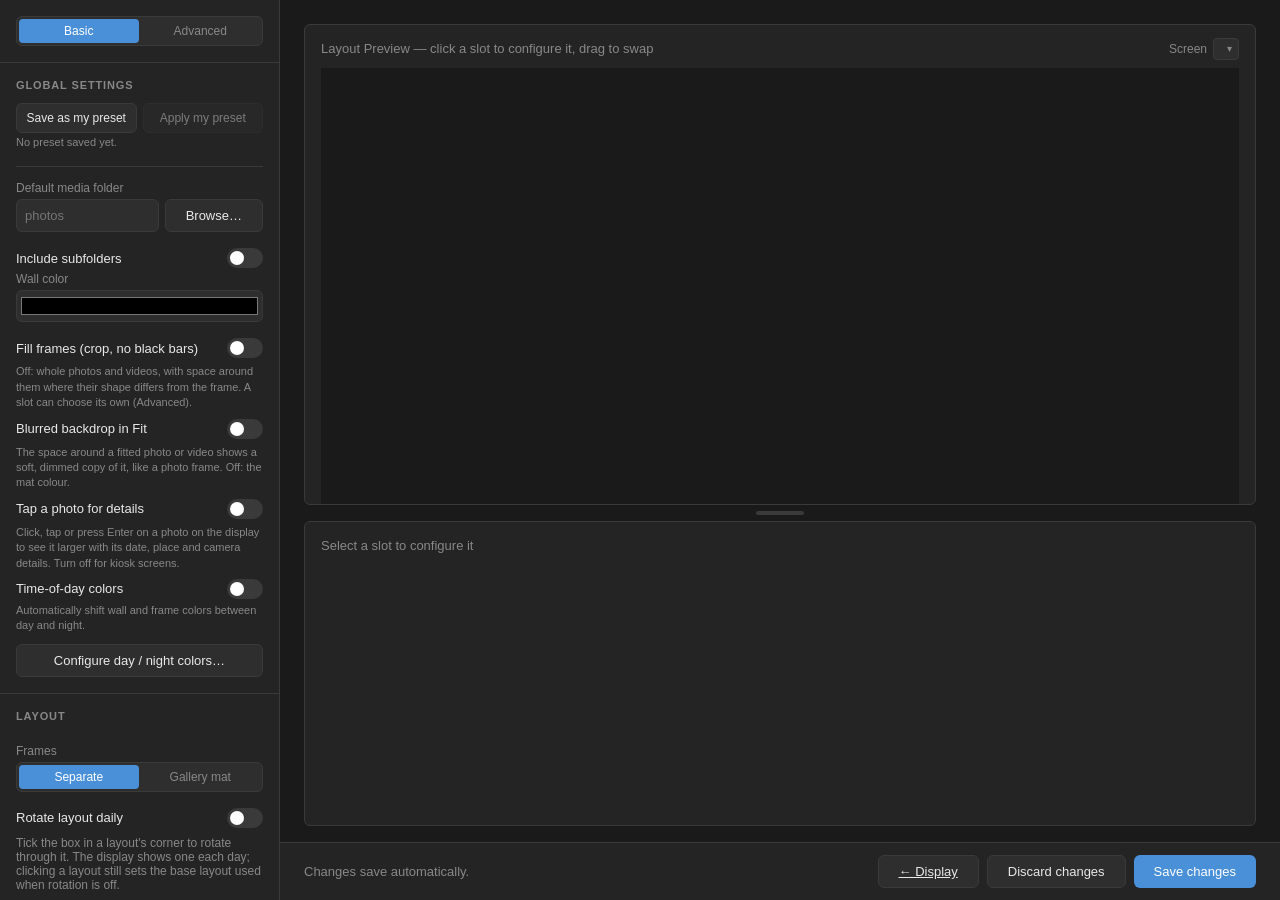
==== frontend/editor/index.html @ 8c70786c "Merge pull request #47 from eggSandee/ccc/intent/58459c65 Editor: Screen picker to preview other scr" ====
<!DOCTYPE html>
<html lang="en">
<head>
  <meta charset="UTF-8" />
  <meta name="viewport" content="width=device-width, initial-scale=1.0" />
  <title>PicMe Editor</title>
  <link rel="icon" href="/favicon.ico" sizes="any" />
  <link rel="apple-touch-icon" href="/assets/favicon.png" />
  <style>
    *, *::before, *::after { box-sizing: border-box; margin: 0; padding: 0; }

    :root {
      --bg: #1a1a1a;
      --surface: #242424;
      --surface2: #2e2e2e;
      --border: #3a3a3a;
      --text: #e8e8e8;
      --text-muted: #888;
      --accent: #4a90d9;
      --accent-hover: #5aa0e9;
      --danger: #c0392b;
      --success: #27ae60;
      --slot-selected: #4a90d9;
      --radius: 6px;
    }

    html, body {
      height: 100%;
      background: var(--bg);
      color: var(--text);
      font-family: -apple-system, BlinkMacSystemFont, "Segoe UI", sans-serif;
      font-size: 14px;
    }

    /* ── Layout ── */
    #app {
      display: grid;
      grid-template-columns: 280px 1fr;
      grid-template-rows: 1fr auto;
      height: 100vh;
      gap: 0;
    }

    #sidebar {
      grid-row: 1 / 3;
      background: var(--surface);
      border-right: 1px solid var(--border);
      overflow-y: auto;
      display: flex;
      flex-direction: column;
      gap: 0;
    }

    /* Preview, a draggable divider, then the slot settings (which scroll). --preview-h is set by
       the divider (editor-split): the preview keeps the previewed screen's shape (16:9 for a TV),
       scaled to fit. */
    #main {
      padding: 24px 24px 16px;
      overflow: hidden;
      display: grid;
      grid-template-rows: var(--preview-h, 60%) 16px minmax(0, 1fr);
      min-height: 0;
    }

    #footer {
      background: var(--surface);
      border-top: 1px solid var(--border);
      padding: 12px 24px;
      display: flex;
      align-items: center;
      justify-content: space-between;
      gap: 12px;
    }

    /* ── Sidebar sections ── */
    .sidebar-section {
      border-bottom: 1px solid var(--border);
      padding: 16px;
    }

    .sidebar-section h3 {
      font-size: 11px;
      font-weight: 600;
      text-transform: uppercase;
      letter-spacing: 0.08em;
      color: var(--text-muted);
      margin-bottom: 12px;
    }

    /* Click a section's title to fold it (editor-sections); remembered per browser */
    .section-toggle {
      display: inline-flex;
      align-items: center;
      gap: 6px;
      background: none;
      border: none;
      padding: 0;
      font: inherit;
      color: inherit;
      letter-spacing: inherit;
      text-transform: inherit;
      cursor: pointer;
    }
    .section-toggle:hover, .section-toggle:focus-visible { color: var(--text); }
    .section-toggle::before {
      content: '';
      width: 5px;
      height: 5px;
      border-right: 1.5px solid currentColor;
      border-bottom: 1.5px solid currentColor;
      transform: rotate(45deg) translate(-1px, -1px);
      transition: transform 0.15s;
    }
    .sidebar-section.collapsed .section-toggle::before { transform: rotate(-45deg); }
    .sidebar-section.collapsed h3, .sidebar-section.collapsed .sidebar-header-row { margin-bottom: 0; }
    .section-body[hidden] { display: none !important; }

    /* ── Layout picker ── */
    #layout-picker {
      display: grid;
      grid-template-columns: 1fr 1fr;
      gap: 8px;
    }

    .layout-thumb {
      background: var(--surface2);
      border: 2px solid var(--border);
      border-radius: var(--radius);
      padding: 8px;
      cursor: pointer;
      text-align: center;
      transition: border-color 0.15s;
    }

    .layout-thumb:hover { border-color: var(--accent); }
    .layout-thumb.active { border-color: var(--accent); background: #1e3a5a; }

    .layout-thumb .thumb-grid {
      display: grid;
      gap: 2px;
      width: 100%;
      aspect-ratio: 16/9;
      margin-bottom: 4px;
    }

    .thumb-cell {
      background: var(--border);
      border-radius: 2px;
    }

    .layout-thumb span {
      font-size: 11px;
      color: var(--text-muted);
    }

    .layout-thumb.active span { color: var(--accent); }

    /* Daily rotation: a small eligibility checkbox in each thumbnail's bottom-right corner (the
       Gallery and Today badges hold the top corners), and the "Today" badge */
    .layout-thumb { position: relative; }
    .layout-thumb .thumb-frame { position: relative; margin-bottom: 4px; }
    .layout-thumb .thumb-frame .thumb-grid { margin-bottom: 0; }
    .layout-thumb .rotation-pick-corner {
      position: absolute;
      right: 1px;
      bottom: 1px;
      z-index: 1;
      /* 24x24 click target around the small visible box */
      display: flex;
      align-items: center;
      justify-content: center;
      width: 24px;
      height: 24px;
      line-height: 0;
      cursor: pointer;
      opacity: 0.55;
      transition: opacity 0.15s;
    }
    .layout-thumb .rotation-pick-corner::before {
      content: '';
      position: absolute;
      inset: 3px;
      border-radius: 3px;
      background: rgba(0, 0, 0, 0.45);
    }
    .layout-thumb .rotation-pick-corner.checked,
    .layout-thumb .rotation-pick-corner:hover,
    .layout-thumb .rotation-pick-corner:focus-within { opacity: 1; }
    .layout-thumb .rotation-pick {
      width: 14px;
      height: 14px;
      margin: 0;
      position: relative;
      cursor: pointer;
      accent-color: var(--accent);
    }
    .layout-thumb .layout-mode-row { margin-top: 2px; }
    .layout-thumb .thumb-grid.thumb-gallery { display: block; position: relative; overflow: hidden; }
    .layout-thumb .gallery-badge {
      position: absolute;
      top: 4px;
      left: 4px;
      font-size: 9px;
      font-weight: 600;
      color: #fff;
      background: #8a6d3b;
      border-radius: 3px;
      padding: 1px 4px;
    }
    .layout-thumb.active .gallery-badge { color: #fff; }
    .layout-thumb .layout-mode-chip {
      margin: 0;
      padding: 0 5px;
      font-size: 10px;
      line-height: 16px;
      color: var(--text-muted);
      background: none;
      border: 1px solid var(--border);
      border-radius: 8px;
      cursor: pointer;
    }
    .layout-thumb .layout-mode-chip[aria-pressed="true"] { color: #fff; background: #8a6d3b; border-color: #8a6d3b; }
    .layout-thumb .today-badge {
      position: absolute;
      top: 4px;
      right: 4px;
      font-size: 9px;
      font-weight: 600;
      color: #fff;
      background: var(--success);
      border-radius: 3px;
      padding: 1px 4px;
    }
    #rotation-options[hidden] { display: none; }
    /* Section title with small text links on the right (Layout: Select all / Deselect all) */
    .sidebar-header-row { display: flex; align-items: baseline; justify-content: space-between; gap: 8px; margin-bottom: 12px; }
    .sidebar-header-row h3 { margin-bottom: 0; }
    #rotation-bulk { display: flex; align-items: baseline; gap: 4px; font-size: 11px; line-height: inherit; color: var(--text-muted); }
    #rotation-bulk[hidden] { display: none; }
    .link-btn {
      background: none;
      border: none;
      padding: 0;
      font: inherit;
      color: var(--text-muted);
      cursor: pointer;
    }
    .link-btn:hover:not(:disabled), .link-btn:focus-visible { color: var(--accent); text-decoration: underline; }
    .link-btn:disabled { opacity: 0.45; cursor: default; }
    /* Why a control is disabled: it changes nothing on the layouts the display can show */
    .scope-hint { font-size: 11px; color: var(--text-muted); margin: -6px 0 10px; line-height: 1.4; }
    .scope-hint[hidden] { display: none; }
    .field-hint { font-size: 11px; color: var(--text-muted); margin: 2px 0 4px; line-height: 1.4; }
    #rotation-status { font-size: 12px; color: var(--text); line-height: 1.4; margin-top: 8px; }
    #rotation-slot-hint { font-size: 12px; color: var(--text-muted); margin-top: 10px; line-height: 1.5; }
    #rotation-slot-hint .btn { padding: 2px 8px; font-size: 11px; margin: 0 4px 0 0; }

    /* ── Form controls ── */
    .field { margin-bottom: 12px; }
    .field:last-child { margin-bottom: 0; }

    .field label {
      display: flex;
      align-items: center;
      gap: 3px;
      font-size: 12px;
      color: var(--text-muted);
      margin-bottom: 4px;
    }

    .field input[type="text"],
    .field input[type="number"],
    .field input[type="time"],
    .field select {
      width: 100%;
      background: var(--surface2);
      border: 1px solid var(--border);
      border-radius: var(--radius);
      color: var(--text);
      padding: 6px 8px;
      font-size: 13px;
      outline: none;
      transition: border-color 0.15s;
    }

    .field input:focus,
    .field select:focus { border-color: var(--accent); }

    .field input[type="color"] {
      width: 100%;
      height: 32px;
      border: 1px solid var(--border);
      border-radius: var(--radius);
      background: var(--surface2);
      cursor: pointer;
      padding: 2px;
    }

    .toggle-row {
      display: flex;
      align-items: center;
      justify-content: space-between;
      padding: 4px 0;
    }

    .toggle-row > label:first-child {
      display: flex;
      align-items: center;
      gap: 3px;
      font-size: 13px;
      color: var(--text);
    }

    /* Toggle switch */
    .toggle {
      position: relative;
      width: 36px;
      height: 20px;
      flex-shrink: 0;
    }

    .toggle input { opacity: 0; width: 0; height: 0; }

    .toggle-track {
      position: absolute;
      inset: 0;
      background: var(--border);
      border-radius: 20px;
      cursor: pointer;
      transition: background 0.2s;
    }

    .toggle-track::after {
      content: '';
      position: absolute;
      width: 14px; height: 14px;
      left: 3px; top: 3px;
      background: white;
      border-radius: 50%;
      transition: transform 0.2s;
    }

    .toggle input:checked + .toggle-track { background: var(--accent); }
    .toggle input:checked + .toggle-track::after { transform: translateX(16px); }

    /* Smaller toggle for adopt controls */
    .toggle-sm { width: 28px; height: 16px; }
    .toggle-sm .toggle-track::after { width: 10px; height: 10px; left: 3px; top: 3px; }
    .toggle-sm input:checked + .toggle-track::after { transform: translateX(12px); }

    /* ── Collage preview ── */
    #preview-area {
      background: var(--surface);
      border: 1px solid var(--border);
      border-radius: var(--radius);
      padding: 16px;
      min-height: 0;
      display: flex;
      flex-direction: column;
      overflow: hidden;
    }
    /* The box the preview fits in: as wide as the area, as tall as the divider allows */
    #preview-fit { flex: 1; min-height: 0; display: flex; justify-content: center; align-items: flex-start; }

    /* ── Divider between the preview and the slot settings: drag, arrow keys, double-click resets ── */
    #pane-divider {
      display: flex;
      align-items: center;
      justify-content: center;
      cursor: row-resize;
      touch-action: none;
      outline: none;
    }
    #pane-divider::before {
      content: '';
      width: 48px;
      height: 4px;
      border-radius: 2px;
      background: var(--border);
      transition: background 0.15s, width 0.15s;
    }
    #pane-divider:hover::before, #pane-divider.dragging::before, #pane-divider:focus-visible::before { background: var(--accent); width: 72px; }
    body.pane-resizing, body.pane-resizing * { cursor: row-resize !important; user-select: none; }

    #preview-area h2 {
      font-size: 13px;
      color: var(--text-muted);
      margin-bottom: 12px;
      font-weight: 500;
    }
    /* The title, and the Screen picker at its right. The picker's negative margins keep the row
       the title's height, so the preview gets the room it had without it. */
    #preview-head { display: flex; align-items: center; justify-content: space-between; flex-wrap: wrap; gap: 0 12px; margin-bottom: 12px; }
    #preview-head h2 { margin-bottom: 0; }
    #screen-picker { display: flex; align-items: center; gap: 6px; font-size: 12px; color: var(--text-muted); margin: -4px 0; }
    /* Drawn by CSS, not as a native control, with a text arrow: Chrome's native select (or an
       image or a drawn triangle on it) changes how the preview below is anti-aliased, and the TV
       preview must stay as it was, pixel for pixel */
    #screen-picker { position: relative; }
    #screen-picker select { appearance: none; -webkit-appearance: none; font-size: 12px; padding: 1px 18px 1px 6px; height: 22px;
      background: var(--surface2); color: var(--text); border: 1px solid var(--border); border-radius: 4px; cursor: pointer; }
    #screen-picker::after { content: '\25BE'; position: absolute; right: 7px; top: 50%; transform: translateY(-50%);
      font-size: 10px; line-height: 1; color: var(--text-muted); pointer-events: none; }
    #screen-hint { font-size: 12px; color: var(--text-muted); margin: 0 0 8px; text-align: right; }
    #screen-hint[hidden] { display: none; }

    #collage-preview {
      width: 100%;
      margin: 0 auto;  /* a narrow (portrait) screen shape is centred */
      flex-shrink: 0;
      aspect-ratio: 16/9;
      min-height: 0;
      display: grid;
      gap: 4px;
      background: #1a1a1a;
    }

    .preview-slot {
      background: var(--surface2);
      border: 2px solid transparent;
      border-radius: 3px;
      cursor: pointer;
      display: flex;
      align-items: center;
      justify-content: center;
      font-size: 18px;
      font-weight: 600;
      color: var(--text-muted);
      transition: border-color 0.15s, background 0.15s;
      position: relative;
    }

    .preview-slot:hover { border-color: var(--accent); background: #2a3a4a; }
    /* Under the slot number: the opening's aspect ratio and Fit / Fill ("3:2 · Fill") */
    /* Plain text in the slot number's colour, font and weight, just smaller */
    .slot-tags { font-size: 0.6em; font-family: inherit; font-weight: inherit; color: inherit; line-height: 1.2; margin-top: 0.15em;
                 position: relative; z-index: 1; text-align: center; white-space: nowrap; max-width: calc(100% - 4px); overflow: hidden; }
    .preview-slot .slot-tags { font-size: clamp(9px, 0.95vw, 12px); }
    .slot-tags[hidden] { display: none; }
    .gallery-stage .slot-tags { font-size: 32px; margin: 0; font-weight: 600; color: var(--text-muted); max-width: none; }
    .preview-slot.selected { border-color: var(--slot-selected); background: #1e3a5a; color: var(--accent); }

    /* Drag a slot onto another to swap them (slot-drag.js); a long press starts it on touch */
    #collage-preview, .dormant-slot-btn { -webkit-user-select: none; user-select: none; -webkit-touch-callout: none; }
    .preview-slot.drag-source, .dormant-slot-btn.drag-source { opacity: 0.4; }
    .drop-target { outline: 2px dashed var(--accent); outline-offset: -2px; }
    .drag-ghost { z-index: 2000; opacity: 0.85; box-shadow: 0 8px 24px rgba(0,0,0,0.6); }
    body.drag-active, body.drag-active * { cursor: grabbing !important; }

    /* Gallery mat: the display's renderer (/display/gallery.js) on a 1920x1080 stage, scaled to fit
       (the preview's stage is the previewed screen's size) */
    #collage-preview.gallery-preview { display: block; position: relative; overflow: hidden; padding: 0; }
    .gallery-stage { position: absolute; left: 0; top: 0; width: 1920px; height: 1080px; transform-origin: 0 0; }
    .gallery-stage .opening { cursor: pointer; }
    .gallery-stage .opening.drag-source { opacity: 0.4; }
    .gallery-stage .drop-target { outline-width: 6px; outline-offset: -6px; }
    .gallery-stage .slot-overlay { position: absolute; display: flex; flex-direction: column; align-items: flex-start; overflow: hidden; pointer-events: none; }
    .gallery-stage .slot-overlay.caption { flex-direction: row; align-items: center; }
    .gallery-stage .opening-mark { position: absolute; pointer-events: none; z-index: 11; }
    .opening-ghost { background: var(--surface2); border-radius: 4px; display: flex; align-items: center; justify-content: center; font-size: 18px; font-weight: 600; color: var(--text-muted); }

    /* ── Slot config panel ── */
    #slot-panel {
      background: var(--surface);
      border: 1px solid var(--border);
      border-radius: var(--radius);
      padding: 16px;
      min-height: 0;
      overflow-y: auto;
    }

    #slot-panel h2 {
      font-size: 13px;
      color: var(--text-muted);
      margin-bottom: 16px;
      font-weight: 500;
    }

    #slot-panel .panel-grid {
      display: grid;
      grid-template-columns: 1fr 1fr;
      gap: 0 20px;
    }

    .panel-section {
      margin-bottom: 16px;
    }

    .panel-section h4 {
      font-size: 11px;
      font-weight: 600;
      text-transform: uppercase;
      letter-spacing: 0.08em;
      color: var(--text-muted);
      margin-bottom: 10px;
      padding-bottom: 6px;
      border-bottom: 1px solid var(--border);
    }

    /* Section with "Use global" adopt toggle in header */
    .section-header-row {
      display: flex;
      align-items: center;
      justify-content: space-between;
      margin-bottom: 10px;
      padding-bottom: 6px;
      border-bottom: 1px solid var(--border);
    }

    .section-header-row h4 {
      margin-bottom: 0;
      padding-bottom: 0;
      border-bottom: none;
    }

    .adopt-row {
      display: flex;
      align-items: center;
      gap: 5px;
    }

    .adopt-row > span {
      font-size: 10px;
      color: var(--text-muted);
    }

    /* Small colored dot next to a field label indicating it overrides the global */
    .override-dot {
      display: inline-block;
      width: 6px;
      height: 6px;
      background: var(--accent);
      border-radius: 50%;
      flex-shrink: 0;
    }

    .meta-grid {
      display: grid;
      grid-template-columns: 1fr 1fr;
      gap: 2px 8px;
    }

    /* ── Basic / Advanced editor mode (tiers come from EDITOR_SETTINGS) ── */
    #app.mode-basic [data-tier="advanced"] { display: none !important; }

    .mode-switch {
      display: flex;
      gap: 2px;
      padding: 2px;
      background: var(--surface2);
      border: 1px solid var(--border);
      border-radius: var(--radius);
    }
    .mode-switch button {
      flex: 1;
      padding: 5px 0;
      border: none;
      border-radius: 4px;
      background: none;
      color: var(--text-muted);
      font-size: 12px;
      font-weight: 500;
      cursor: pointer;
      transition: background 0.15s, color 0.15s;
    }
    .mode-switch button:hover { color: var(--text); }
    .mode-switch button[aria-pressed="true"] { background: var(--accent); color: white; }

    #advanced-hint { font-size: 11px; color: var(--text-muted); margin-top: 8px; line-height: 1.4; }
    #advanced-hint[hidden] { display: none; }
    #advanced-hint button {
      background: none;
      border: none;
      padding: 0;
      color: var(--accent);
      font-size: inherit;
      cursor: pointer;
    }
    #advanced-hint button:hover { text-decoration: underline; }

    /* "Show metadata" sections: grid rows animate 0fr → 1fr to the content's own height */
    .collapsible {
      display: grid;
      grid-template-rows: 0fr;
      opacity: 0;
      visibility: hidden;  /* after collapsing, so hidden controls leave the tab order */
      transition: grid-template-rows 220ms ease, opacity 220ms ease, visibility 0s linear 220ms;
    }
    .collapsible.open {
      grid-template-rows: 1fr;
      opacity: 1;
      visibility: visible;
      transition: grid-template-rows 220ms ease, opacity 220ms ease, visibility 0s linear 0s;
    }
    .collapsible > .collapsible-inner { overflow: hidden; min-height: 0; }
    .collapsible > .collapsible-inner::before { content: ''; display: block; height: 8px; }
    @media (prefers-reduced-motion: reduce) {
      .collapsible, .collapsible.open { transition: none; }
    }

    /* ── Footer ── */
    #status-msg {
      font-size: 13px;
      color: var(--text-muted);
    }

    #status-msg.success { color: var(--success); }
    #status-msg.error   { color: var(--danger); }

    .btn {
      padding: 8px 20px;
      border-radius: var(--radius);
      border: none;
      cursor: pointer;
      font-size: 13px;
      font-weight: 500;
      transition: background 0.15s;
    }

    .btn-primary { background: var(--accent); color: white; }
    .btn-primary:hover { background: var(--accent-hover); }
    .btn-secondary { background: var(--surface2); color: var(--text); border: 1px solid var(--border); }
    .btn-secondary:hover { border-color: var(--accent); color: var(--accent); }
    .btn-danger { background: rgba(192,57,43,0.15); color: #e74c3c; border: 1px solid rgba(192,57,43,0.3); }
    .btn-danger:hover { background: rgba(192,57,43,0.3); }
    .btn-danger-solid { background: #c0392b; color: white; }
    .btn-danger-solid:hover { background: #a93226; }

    /* Reset: the last sidebar section, a quiet danger zone (red title, full-width buttons) */
    .sidebar-section.danger-zone { border-top: 1px solid rgba(192,57,43,0.3); border-bottom: none; }
    .danger-zone h3, .danger-zone .section-toggle { color: #e74c3c; }
    .danger-zone .btn-danger { width: 100%; padding: 7px 12px; }
    .danger-zone .field-hint { margin-bottom: 12px; }

    /* ── Modal ── */
    .folder-item {
      padding: 8px 12px;
      cursor: pointer;
      border-bottom: 1px solid var(--border);
      font-size: 13px;
      display: flex;
      align-items: center;
      gap: 8px;
      user-select: none;
    }
    .folder-item:hover { background: var(--surface2); }
    .folder-item:last-child { border-bottom: none; }

    .folder-browser-path {
      font-size: 11px;
      color: var(--text-muted);
      word-break: break-all;
      padding-bottom: 8px;
      border-bottom: 1px solid var(--border);
    }

    .path-row {
      display: flex;
      gap: 6px;
    }
    .path-row input { flex: 1; }

    .modal-overlay {
      position: fixed;
      inset: 0;
      background: rgba(0,0,0,0.65);
      display: flex;
      align-items: center;
      justify-content: center;
      z-index: 1000;
    }

    .modal {
      background: var(--surface);
      border: 1px solid var(--border);
      border-radius: 10px;
      padding: 24px;
      max-width: 420px;
      width: 90%;
      display: flex;
      flex-direction: column;
      gap: 14px;
    }

    .modal h3 { font-size: 15px; font-weight: 600; }

    .modal p { font-size: 13px; color: var(--text-muted); line-height: 1.5; }

    .modal-note {
      background: var(--surface2);
      border: 1px solid var(--border);
      border-radius: var(--radius);
      padding: 10px 12px;
      font-size: 12px;
      color: var(--text-muted);
    }

    .modal-note strong { color: var(--text); display: block; margin-bottom: 6px; }
    .modal-note ul { margin-left: 16px; }
    .modal-note li { margin-bottom: 3px; }

    .modal-cb-row {
      display: flex;
      align-items: flex-start;
      gap: 8px;
      font-size: 13px;
      color: var(--text);
      cursor: pointer;
    }

    .modal-cb-row input[type="checkbox"] {
      margin-top: 2px;
      flex-shrink: 0;
      accent-color: var(--accent);
    }

    .profile-block { margin-bottom: 14px; padding-bottom: 12px; border-bottom: 1px solid var(--border); }
    .frame-gallery-block { margin-top: 14px; padding-top: 12px; border-top: 1px solid var(--border); }
    .profile-row { display: flex; gap: 6px; }
    .profile-row .btn { flex: 1; padding: 7px 6px; font-size: 12px; }
    .btn:disabled { opacity: 0.45; cursor: default; }
    #undo-row .link-btn, .tod-note .link-btn { color: var(--accent); }
    /* After a reset from the bottom of the sidebar, the Undo row is brought into view and flashed */
    #undo-row.flash { animation: undo-flash 1.8s ease-out; border-radius: 4px; }
    @keyframes undo-flash { 0%, 35% { background: rgba(74, 144, 226, 0.28); } 100% { background: transparent; } }
    @media (prefers-reduced-motion: reduce) { #undo-row.flash { animation: none; } }
    .tod-note { margin-top: 6px; }
    .modal-note .warn { color: #e0a030; }

    .modal-btn-row {
      display: flex;
      gap: 8px;
      justify-content: flex-end;
    }

    /* Label style picker (README → Metadata label styles): each option is a live mini preview,
       drawn by the display's renderer (/display/label-styles.js) */
    .label-style-picker { display: grid; grid-template-columns: 1fr 1fr; gap: 8px; }
    .field .label-style-option { position: relative; display: block; margin: 0; cursor: pointer; border: 2px solid var(--border);
      border-radius: var(--radius); overflow: hidden; background: var(--surface2); }
    .label-style-option:hover { border-color: var(--text-muted); }
    .label-style-option.selected { border-color: var(--accent); }
    .label-style-option input { position: absolute; opacity: 0; pointer-events: none; }
    .label-style-option:focus-within { outline: 2px solid var(--accent); outline-offset: 1px; }
    .label-style-swatch { position: relative; height: 78px; overflow: hidden; }
    .label-style-swatch .swatch-photo { position: absolute; overflow: hidden;
      background: linear-gradient(180deg, #4b6a9a 0%, #e59a6a 58%, #5a3d4a 60%, #2c2230 100%); }
    .label-style-swatch .swatch-pill { position: absolute; left: 6px; bottom: 6px; padding: 1px 6px; border-radius: 999px;
      background: rgba(20, 20, 20, 0.62); box-shadow: inset 0 0 0 1px rgba(255, 255, 255, 0.18); color: #fff;
      font-size: 10px; line-height: 1.25; white-space: nowrap; }
    .label-style-name { display: block; padding: 4px 6px; font-size: 12px; color: var(--text); }
    .label-style-note { font-size: 12px; color: var(--text-muted); margin: 6px 0 0; }
    .label-style-note:empty { display: none; }

    /* A control that changes nothing right now (setInactive): greyed, disabled, not-allowed cursor,
       no hover, with its reason. The reason line and a time-of-day note stay readable and usable. */
    .field-inactive > :not(.tod-note):not(.inactive-reason) { opacity: 0.45; }
    :is(input, select).field-inactive { opacity: 0.45; }
    .field-inactive .field-inactive > :not(.tod-note):not(.inactive-reason),
    .field-inactive :is(input, select).field-inactive { opacity: 1; }  /* not twice */
    .field-inactive, .field-inactive :not(.tod-note):not(.tod-note *):not(.inactive-reason) { cursor: not-allowed !important; }
    .field-inactive .toggle-track { pointer-events: none; }
    .field-inactive.toggle-row > label:first-child, .field-inactive .toggle-row > label:first-child { color: var(--text-muted); }
    .field-inactive .label-style-option:hover { border-color: var(--border); }
    .field-inactive .label-style-option.selected:hover { border-color: var(--accent); }
    .layout-thumb .rotation-pick-corner.field-inactive,
    .layout-thumb .rotation-pick-corner.field-inactive:hover { opacity: 0.3; }
    .layout-thumb .rotation-pick-corner.field-inactive > * { opacity: 1; }
    .inactive-reason { font-size: 11px; color: var(--text-muted); margin: -6px 0 10px; line-height: 1.4; }
    .inactive-reason.at-start { margin: 0 0 10px; }
    .inactive-reason[hidden] { display: none; }
    /* Any other disabled control in a form still reads as disabled */
    :is(.field, .toggle-row) :is(input, select):disabled:not(.field-inactive *) { opacity: 0.45; cursor: not-allowed; }
    .toggle input:disabled:not(.field-inactive *) + .toggle-track { opacity: 0.45; cursor: not-allowed; }

    /* Dialogs fit any screen and scroll inside */
    .modal { max-width: min(420px, 95vw); max-height: 90vh; overflow-y: auto; }

    /* ── Phones and portrait tablets (editor-tab): Layout | Settings tabs instead of the sidebar ── */
    #mobile-tabs { display: none; }
    /* A phone turned sideways (or a tablet) is wider than 820 px, so it gets this layout too.
       Safari only hides its tab and address bars when the page scrolls, and here only the panes
       do: give the page room to scroll while the editor stays pinned to the visible screen and
       grows when the bars go away. Computers (a mouse) keep the one-screen page. */
    @media (pointer: coarse) and (min-width: 821px) {
      html, body { height: auto; }
      body::after { content: ''; display: block; height: calc(100vh + 160px); }
      #app { position: fixed; inset: 0; height: 100dvh; }
    }

    @media (max-width: 820px) {
      :root { --tabs-h: 57px; }
      html { -webkit-text-size-adjust: 100%; }
      #app { display: flex; flex-direction: column; height: auto; min-height: 100vh; }
      #mobile-tabs {
        display: flex;
        position: sticky;
        top: 0;
        z-index: 50;
        margin: 0;
        border-width: 0 0 1px;
        border-radius: 0;
        padding: 8px 12px;
      }
      #mobile-tabs button { font-size: 14px; }
      #mobile-tabs button[aria-selected="true"] { background: var(--accent); color: white; }
      #app[data-tab="layout"] #sidebar, #app[data-tab="settings"] #main { display: none; }

      #sidebar { border-right: none; overflow: visible; }
      .sidebar-section { padding: 8px 16px 16px; }
      .sidebar-section.collapsed { padding-bottom: 8px; }
      .sidebar-section:first-child { padding-top: 16px; }
      .sidebar-section h3, .sidebar-header-row { margin-bottom: 4px; }
      .section-toggle { min-height: 40px; }
      #undo-row { scroll-margin-top: var(--tabs-h); }

      /* The preview at full width (16:9), the slot settings below it; the page scrolls */
      #main { display: block; padding: 12px; overflow: visible; }
      #pane-divider { display: none; }
      #preview-area { padding: 10px; margin-bottom: 12px; }
      #preview-fit { flex: none; display: block; }
      #slot-panel { overflow: visible; scroll-margin-top: calc(var(--tabs-h) + 8px); }

      #footer { flex-wrap: wrap; padding: 12px; }
      #footer > div { flex-wrap: wrap; flex: 1 1 auto; }
      #footer > div > .btn { flex: 1 1 auto; }

      /* Touch targets of 40 px or more */
      .btn { display: inline-flex; align-items: center; justify-content: center; min-height: 40px; }
      .mode-switch button { min-height: 40px; }
      .link-btn, #advanced-hint button { display: inline-flex; align-items: center; min-height: 40px; padding: 0 4px; }
      #rotation-bulk { align-items: center; }
      input:not([type="checkbox"]):not([type="radio"]):not([type="hidden"]), select {
        min-height: 40px;
        font-size: 16px !important;  /* below 16 px, iOS zooms the page on focus */
      }
      .field input[type="color"] { height: 40px; }
      .toggle { width: 48px; height: 40px; }
      .toggle-track { inset: 8px 0; border-radius: 12px; }
      .toggle-track::after { width: 18px; height: 18px; }
      .toggle input:checked + .toggle-track::after { transform: translateX(24px); }
      .toggle-sm { width: 40px; height: 40px; }
      .toggle-sm .toggle-track { inset: 10px 0; }
      .toggle-sm .toggle-track::after { width: 14px; height: 14px; }
      .toggle-sm input:checked + .toggle-track::after { transform: translateX(20px); }
      .layout-thumb { min-height: 40px; }
      .layout-thumb .rotation-pick-corner { width: 40px; height: 40px; }
      .layout-thumb .rotation-pick { width: 20px; height: 20px; }
      .layout-thumb .layout-mode-chip { min-height: 40px; padding: 0 14px; font-size: 12px; border-radius: 20px; }
      .folder-item { min-height: 44px; }
      .modal-cb-row input[type="checkbox"] { width: 20px; height: 20px; margin-top: 0; }
      .tod-same-label { min-height: 40px; padding: 0 6px; }
      .tod-same-label input[type="checkbox"] { width: 20px; height: 20px; }
    }
    @media (max-width: 560px) {
      #slot-panel .panel-grid { grid-template-columns: 1fr; }
    }
  </style>
  <link rel="stylesheet" href="/display/label-styles.css" />
</head>
<body>
<div id="app" class="mode-basic" data-tab="layout">

  <!-- ── Phone tabs (shown at 820 px wide or less) ── -->
  <div class="mode-switch" id="mobile-tabs" role="tablist" aria-label="Editor view">
    <button type="button" role="tab" data-tab="layout" aria-controls="main" aria-selected="true">Layout</button>
    <button type="button" role="tab" data-tab="settings" aria-controls="sidebar" aria-selected="false">Settings</button>
  </div>

  <!-- ── Sidebar ── -->
  <aside id="sidebar">

    <div class="sidebar-section">
      <div class="mode-switch" id="editor-mode" role="group" aria-label="Editor mode">
        <button type="button" data-mode="basic" aria-pressed="true">Basic</button>
        <button type="button" data-mode="advanced" aria-pressed="false">Advanced</button>
      </div>
      <p id="advanced-hint" hidden><span id="advanced-hint-text"></span> · <button type="button" id="advanced-hint-show">Show</button></p>
    </div>

    <div class="sidebar-section" data-section="global">
      <h3>Global Settings</h3>
      <div class="profile-block" data-setting="settings.profile">
        <div class="profile-row">
          <button type="button" class="btn btn-secondary" id="preset-save">Save as my preset</button>
          <button type="button" class="btn btn-secondary" id="preset-apply" disabled>Apply my preset</button>
        </div>
        <p class="field-hint" id="preset-status">No preset saved yet.</p>
        <p class="field-hint" id="undo-row" hidden><span id="undo-text"></span> · <button type="button" class="link-btn" id="undo-btn">Undo</button></p>
      </div>

      <div class="field" data-setting="global.source_path">
        <label>Default media folder</label>
        <div class="path-row">
          <input type="text" id="g-source-path" placeholder="photos" />
          <button class="btn btn-secondary" type="button" id="g-source-browse">Browse…</button>
        </div>
      </div>

      <div class="toggle-row" data-setting="global.include_subfolders">
        <label>Include subfolders</label>
        <label class="toggle">
          <input type="checkbox" id="g-include-subfolders" />
          <span class="toggle-track"></span>
        </label>
      </div>

      <div class="field" data-setting="global.wall_color">
        <label>Wall color</label>
        <input type="color" id="g-wall-color" />
      </div>

      <div class="toggle-row" data-setting="global.fill_mode">
        <label for="g-fill-mode">Fill frames (crop, no black bars)</label>
        <label class="toggle">
          <input type="checkbox" id="g-fill-mode" />
          <span class="toggle-track"></span>
        </label>
      </div>
      <p class="field-hint" data-setting="global.fill_mode">Off: whole photos and videos, with space around them where their shape differs from the frame. A slot can choose its own (Advanced).</p>

      <div id="layout-fill-block" data-setting="global.layout_fill" hidden>
        <div class="toggle-row">
          <label for="g-layout-fill" id="g-layout-fill-label">Fill on Single</label>
          <label class="toggle">
            <input type="checkbox" id="g-layout-fill" />
            <span class="toggle-track"></span>
          </label>
        </div>
        <p class="field-hint" id="g-layout-fill-hint">Off: Single shows whole photos and videos, like a photo frame.</p>
      </div>

      <div class="toggle-row" data-setting="global.blur_backdrop">
        <label for="g-blur-backdrop">Blurred backdrop in Fit</label>
        <label class="toggle">
          <input type="checkbox" id="g-blur-backdrop" />
          <span class="toggle-track"></span>
        </label>
      </div>
      <p class="field-hint" data-setting="global.blur_backdrop">The space around a fitted photo or video shows a soft, dimmed copy of it, like a photo frame. Off: the mat colour.</p>

      <div class="toggle-row" data-setting="global.tap_for_details">
        <label for="g-tap-details">Tap a photo for details</label>
        <label class="toggle">
          <input type="checkbox" id="g-tap-details" />
          <span class="toggle-track"></span>
        </label>
      </div>
      <p class="field-hint" data-setting="global.tap_for_details">Click, tap or press Enter on a photo on the display to see it larger with its date, place and camera details. Turn off for kiosk screens.</p>

      <div id="g-tod" data-setting="time_of_day">
        <div class="toggle-row">
          <label for="tod-enabled">Time-of-day colors</label>
          <label class="toggle">
            <input type="checkbox" id="tod-enabled" />
            <span class="toggle-track"></span>
          </label>
        </div>
        <p class="field-hint" style="margin:0 0 10px;">Automatically shift wall and frame colors between day and night.</p>
        <button type="button" class="btn btn-secondary" style="width:100%;" id="tod-configure-btn">Configure day / night colors…</button>
      </div>
    </div>

    <div class="sidebar-section" data-section="layout">
      <div class="sidebar-header-row">
        <h3>Layout</h3>
        <span id="rotation-bulk" data-setting="rotation.bulk" hidden>
          <button type="button" class="link-btn" id="rotation-select-all">Select all</button>
          <span aria-hidden="true">·</span>
          <button type="button" class="link-btn" id="rotation-deselect-all">Deselect all</button>
        </span>
      </div>
      <div id="layout-picker" data-setting="layout.picker"></div>

      <div class="field" style="margin-top:10px" data-setting="layout.mode">
        <label>Frames</label>
        <div class="mode-switch" id="layout-mode" role="group" aria-label="Frames for this layout">
          <button type="button" data-mode="slots" aria-pressed="true">Separate</button>
          <button type="button" data-mode="gallery" aria-pressed="false">Gallery mat</button>
        </div>
      </div>

      <div class="toggle-row" style="margin-top:10px" data-setting="rotation.enabled">
        <label>Rotate layout daily</label>
        <label class="toggle">
          <input type="checkbox" id="g-rotation-enabled" />
          <span class="toggle-track"></span>
        </label>
      </div>
      <div id="rotation-options">
        <p style="font-size:12px;color:var(--text-muted);margin:4px 0 10px;" data-setting="rotation.layouts">Tick the box in a layout's corner to rotate through it. The display shows one each day; clicking a layout still sets the base layout used when rotation is off.</p>
        <div class="field" data-setting="rotation.change_at">
          <label>Switch layout at</label>
          <input type="time" id="g-rotation-change-at" />
        </div>
        <p id="rotation-status" data-setting="rotation.status"></p>
      </div>
    </div>

    <div class="sidebar-section" data-section="frame">
      <h3>Frame</h3>
      <p id="frame-gallery-hint" class="scope-hint" style="margin-top:-6px" data-setting="frame.frame_style" hidden>Also the outer frame of gallery-mat layouts.</p>

      <div id="frame-layout-block" data-setting="frame.layout_frame" hidden>
        <div class="toggle-row">
          <label for="g-layout-frame" id="g-layout-frame-label">Frame on Single</label>
          <label class="toggle">
            <input type="checkbox" id="g-layout-frame" />
            <span class="toggle-track"></span>
          </label>
        </div>
        <p class="field-hint" id="g-layout-frame-hint">Off: the photo fills the screen edge to edge, like a photo frame.</p>
      </div>

      <div class="field" data-setting="frame.mat_color">
        <label>Mat color</label>
        <input type="color" id="g-mat-color" />
      </div>

      <div class="field" data-setting="frame.mat_width">
        <label>Mat width (px)</label>
        <input type="number" id="g-mat-width" min="0" max="80" />
      </div>

      <div class="toggle-row" style="margin-bottom:8px" data-setting="frame.show_frame">
        <label>Show frame border</label>
        <label class="toggle">
          <input type="checkbox" id="g-show-frame" />
          <span class="toggle-track"></span>
        </label>
      </div>

      <div class="field" data-setting="frame.frame_style">
        <label>Frame style</label>
        <select id="g-frame-style"></select>
      </div>

      <div class="field" data-setting="frame.frame_color">
        <label>Frame color</label>
        <input type="color" id="g-frame-color" />
      </div>

      <div class="field" data-setting="frame.frame_width">
        <label>Frame width (px)</label>
        <input type="number" id="g-frame-width" min="0" max="80" />
      </div>

      <div id="frame-gallery-own" class="frame-gallery-block">
        <div class="toggle-row" style="margin-bottom:8px" data-setting="gallery.frame_override">
          <label for="g-gal-frame-override">Different gallery mat frame</label>
          <label class="toggle">
            <input type="checkbox" id="g-gal-frame-override" aria-controls="g-gal-own-frame" />
            <span class="toggle-track"></span>
          </label>
        </div>
        <div id="g-gal-own-frame" hidden>
          <div class="field" data-setting="gallery.frame_style">
            <label>Gallery frame style</label>
            <select id="g-gal-frame-style"></select>
          </div>
          <div class="toggle-row" style="margin-bottom:8px" data-setting="gallery.show_frame">
            <label>Show gallery frame</label>
            <label class="toggle">
              <input type="checkbox" id="g-gal-show-frame" />
              <span class="toggle-track"></span>
            </label>
          </div>
          <div class="field" data-setting="gallery.frame_color">
            <label>Gallery frame color</label>
            <input type="color" id="g-gal-frame-color" />
          </div>
        </div>
      </div>
    </div>

    <div class="sidebar-section" id="gallery-section" data-section="gallery">
      <h3>Gallery Mat</h3>
      <div id="gallery-fields">
        <p id="gallery-off-hint" class="inactive-reason at-start" hidden></p>
        <div class="field" data-setting="gallery.mat_color">
          <label>Mat color</label>
          <input type="color" id="g-gal-mat-color" />
        </div>
        <div class="field" data-setting="gallery.frame_width">
          <label>Outer frame width (px)</label>
          <input type="number" id="g-gal-frame-width" data-key="frame_width" />
        </div>
        <div class="field" data-setting="gallery.margin">
          <label>Mat around the openings (px)</label>
          <input type="number" id="g-gal-margin" data-key="outer_margin" />
        </div>
        <div class="field" data-setting="gallery.gutter">
          <label>Mat between openings (px)</label>
          <input type="number" id="g-gal-gutter" data-key="gutter" />
        </div>
        <div class="field" data-setting="gallery.wall_margin">
          <label>Wall around the frame (px)</label>
          <input type="number" id="g-gal-wall-margin" data-key="wall_margin" />
        </div>
        <div class="toggle-row" data-setting="gallery.bevel">
          <label>Bevelled openings</label>
          <label class="toggle">
            <input type="checkbox" id="g-gal-bevel" />
            <span class="toggle-track"></span>
          </label>
        </div>
        <div class="field" style="margin-top:8px" data-setting="gallery.bevel">
          <label>Bevel width (px)</label>
          <input type="number" id="g-gal-bevel-width" data-key="bevel_width" />
        </div>
        <div class="field" data-setting="gallery.bevel">
          <label>Bevel color</label>
          <input type="color" id="g-gal-bevel-color" />
        </div>
        <p style="font-size:12px;color:var(--text-muted);margin:6px 0 0;line-height:1.4;" id="gallery-help" data-setting="gallery.mat_color">The frame's style and colour come from the Frame section. Sizes are px on a 1920×1080 screen. Time-of-day periods can change the mat and frame colours (Same as default keeps these); widths stay as set here.</p>
      </div>
    </div>

    <div class="sidebar-section" data-section="metadata">
      <h3>Default Metadata</h3>
      <div class="toggle-row" data-setting="metadata.show">
        <label for="g-show-metadata">Show metadata</label>
        <label class="toggle">
          <input type="checkbox" id="g-show-metadata" aria-controls="g-meta-body" />
          <span class="toggle-track"></span>
        </label>
      </div>
      <div id="g-meta-body" class="collapsible open">
        <div class="collapsible-inner">
          <div class="field" data-setting="metadata.style">
            <label id="g-label-style-label">Label style</label>
            <div id="g-label-style" class="label-style-picker" role="radiogroup" aria-labelledby="g-label-style-label"></div>
            <p id="g-label-style-note" class="label-style-note"></p>
          </div>
          <div class="field" data-setting="metadata.sizes">
            <label>Text size</label>
            <select id="g-text-size"></select>
          </div>
          <div class="field" data-setting="metadata.sizes">
            <label>Pill size</label>
            <select id="g-pill-size"></select>
          </div>
          <div class="field" data-setting="metadata.position">
            <label for="g-label-position">Label position</label>
            <select id="g-label-position">
              <option value="auto">Auto (on the mat for gallery layouts)</option>
              <option value="photo">On the photo</option>
              <option value="mat">On the mat</option>
            </select>
          </div>
          <p style="font-size:12px;color:var(--text-muted);margin:0 0 10px;" data-setting="metadata.sizes">One size for every slot on screen, set by the smallest. On the mat, pills sit in a caption under each photo and never cover it. Lower-priority pills hide when there's no room (never the date), and text too long for its pill scrolls.</p>
          <div id="g-meta-toggles" data-setting="metadata.fields"></div>
          <div class="field" style="margin-top:12px" data-setting="metadata.date_format">
            <label>Date format</label>
            <select id="g-date-format">
              <option value="long">Long — July 4, 2019</option>
              <option value="medium">Medium — Jul 4, 2019</option>
              <option value="short">Short — 7/4/2019</option>
              <option value="iso">ISO — 2019-07-04</option>
            </select>
          </div>
          <div class="field" data-setting="metadata.max_pills">
            <label>Max metadata pills (0 = no limit)</label>
            <input type="number" id="g-max-pills" min="0" max="10" />
          </div>
        </div>
      </div>
    </div>

    <div class="sidebar-section" data-section="videos" data-setting="videos">
      <h3>Videos</h3>

      <div class="field">
        <label>Max video size</label>
        <select id="g-video-max-edge">
          <option value="1280">720p</option>
          <option value="1920">1080p (recommended)</option>
          <option value="3840">4K</option>
          <option value="0">Original</option>
        </select>
      </div>

      <div class="toggle-row">
        <label>Include Live Photo clips</label>
        <label class="toggle">
          <input type="checkbox" id="g-include-live-photos" />
          <span class="toggle-track"></span>
        </label>
      </div>
      <p style="font-size:12px;color:var(--text-muted);margin:6px 0 0;">iPhone (HEVC) videos are converted to H.264 in the background so every browser can play them. Larger clips are scaled down to the max size. Live Photo clips are the 2–3 second videos saved alongside Live Photos.</p>
    </div>

    <div class="sidebar-section danger-zone" data-section="reset">
      <h3>Reset</h3>
      <button type="button" class="btn btn-danger" id="reset-defaults" data-setting="settings.reset_defaults">Reset everything to defaults…</button>
      <p class="field-hint" id="reset-defaults-hint" data-setting="settings.reset_defaults">Folders and video settings are kept. Undo is at the top of Global Settings.</p>
      <button type="button" class="btn btn-danger" id="reset-slots" onclick="openResetAllModal()" data-setting="slots.reset_all"
              title="Clears each slot's own folder, frame, metadata and Fit / Fill only.">Reset slots to global settings</button>
    </div>

  </aside>

  <!-- ── Main ── -->
  <main id="main">

    <div id="preview-area">
      <div id="preview-head">
        <h2>Layout Preview — click a slot to configure it<span data-setting="slots.rearrange">, drag to swap</span></h2>
        <label id="screen-picker" data-setting="preview.screen">Screen <select id="preview-screen"></select></label>
      </div>
      <p id="screen-hint" data-setting="preview.screen" hidden>Preview only: the display fits whatever screen it's on.</p>
      <div id="preview-fit"><div id="collage-preview"></div></div>
      <div id="rotation-slot-hint" data-setting="rotation.slot_hint" hidden></div>
    </div>

    <div id="pane-divider" role="separator" tabindex="0" aria-orientation="horizontal" aria-controls="preview-area"
         aria-label="Resize the preview" title="Drag to resize the preview · double-click to reset"></div>

    <div id="slot-panel">
      <h2 id="slot-panel-title">Select a slot to configure it</h2>
      <div id="slot-panel-body"></div>
    </div>

  </main>

  <!-- ── Footer ── -->
  <footer id="footer">
    <span id="status-msg">Changes save automatically.</span>
    <div style="display:flex;gap:8px">
      <a class="btn btn-secondary" href="/display">← Display</a>
      <button class="btn btn-secondary" onclick="reloadConfig()">Discard changes</button>
      <button class="btn btn-primary" onclick="saveConfig()">Save changes</button>
    </div>
  </footer>

</div>
<script src="/display/scale.js"></script>
<script src="/display/layout-rotation.js"></script>
<script src="/display/pill-size.js"></script>
<script src="/display/label-styles.js"></script>
<script src="/assets/frames/frames.js"></script>
<script src="/display/shapes.js"></script>
<script src="/display/gallery.js"></script>
<script src="/display/time-of-day.js"></script>
<script src="/display/aspect.js"></script>
<script src="/editor/slot-drag.js"></script>
<script>
  const API = '';
  const META_FIELDS = [
    { key: 'show_date',          label: 'Date' },
    { key: 'show_location',      label: 'Location' },
    { key: 'show_camera',        label: 'Camera' },
    { key: 'show_megapixels',    label: 'Megapixels' },
    { key: 'show_fstop',         label: 'F-stop' },
    { key: 'show_shutter_speed', label: 'Shutter speed' },
    { key: 'show_iso',           label: 'ISO' },
    { key: 'show_focal_length',  label: 'Focal length' },
  ];

  let config = null;
  let layouts = null;
  let selectedSlotId = null;
  let _followGlobalFolder = null; // set by renderSlotPanel for a slot that adopts the global folder

  async function fetchJSON(url) {
    const r = await fetch(url);
    if (!r.ok) throw new Error(`${url} returned ${r.status}`);
    return r.json();
  }

  function setStatus(msg, type = '') {
    const el = document.getElementById('status-msg');
    el.textContent = msg;
    el.className = type;
    if (type === 'success') setTimeout(() => {
      el.textContent = 'Changes save automatically.';
      el.className = '';
    }, 3000);
  }

  // ── Config helpers ──

  function getGlobalFrame() { return config.frame_defaults || {}; }
  function getGlobalMeta()  { return config.metadata_defaults || {}; }

  function ensureUseGlobal(slotCfg) {
    if (!slotCfg.use_global) slotCfg.use_global = { frame: true, metadata: true };
  }

  function migrateUseGlobal(slotCfg) {
    if (slotCfg.use_global) return;
    slotCfg.use_global = {
      frame:    !slotCfg.frame    || Object.keys(slotCfg.frame).length    === 0,
      metadata: !slotCfg.metadata || Object.keys(slotCfg.metadata).length === 0,
      source:   !slotCfg.source_path || slotCfg.source_path === config.source_path,
    };
  }

  // Same rule as the display's slotSubfolders / the server's effective_subfolders: a slot on the
  // default folder follows the global setting; one with its own folder may set its own
  function slotSubfolders(slotCfg) {
    if (slotCfg.use_global?.source !== false || slotCfg.include_subfolders == null) return config.include_subfolders !== false;
    return slotCfg.include_subfolders !== false;
  }

  function getSlotFrame(slotCfg) {
    if (slotCfg.use_global?.frame !== false) return getGlobalFrame();
    return { ...getGlobalFrame(), ...(slotCfg.frame || {}) };
  }

  // A slot's frame on `layout`: none and no mat on a frameless layout (Single) unless its frame is on
  function layoutFrame(layout, frameCfg) {
    return PicMeRotation.framedLayout(config, layout) ? frameCfg : { ...frameCfg, show_frame: false, mat_width: 0 };
  }

  function getSlotMeta(slotCfg) {
    if (slotCfg.use_global?.metadata !== false) return getGlobalMeta();
    return { ...getGlobalMeta(), ...(slotCfg.metadata || {}) };
  }

  // Fit ('contain') or Fill ('cover'): the slot's own choice, else the global one. A config from
  // before the global setting has none, which means Fit (same rule as the display's applyFit).
  function globalFill() { return config.fill_mode === 'cover' ? 'cover' : 'contain'; }
  // On `layout` (default: the base layout): the slot's own, else the layout's (Single fits), else Fill frames
  function effectiveFill(slotCfg, layout = baseLayout()) {
    if (slotCfg?.fill_mode === 'cover' || slotCfg?.fill_mode === 'contain') return slotCfg.fill_mode;
    return PicMeRotation.layoutFill(config, layout) ?? globalFill();
  }

  function hasCustomSettings(slotCfg) {
    return slotCfg.use_global?.frame     === false ||
           slotCfg.use_global?.metadata  === false ||
           slotCfg.use_global?.source    === false;
  }

  function isFrameKeyOverridden(slotCfg, key) {
    return !!(slotCfg.frame && key in slotCfg.frame &&
              slotCfg.frame[key] !== (config.frame_defaults || {})[key]);
  }

  function isMetaKeyOverridden(slotCfg, key) {
    return !!(slotCfg.metadata && key in slotCfg.metadata &&
              slotCfg.metadata[key] !== (config.metadata_defaults || {})[key]);
  }

  // Whether a slot puts any pill on screen (video slots only show the date)
  function slotShowsMetadata(slotCfg) {
    const em = getSlotMeta(slotCfg);
    return slotCfg.mode === 'video' ? !!em.show_date : META_FIELDS.some(f => em[f.key]);
  }

  // A slot's "Show metadata" checkbox, using existing keys only. Off: every field off for this
  // slot (sizes kept). On: inherit the default fields again — or the date, if they show nothing.
  function setSlotMetadataShown(slotCfg, on) {
    ensureUseGlobal(slotCfg);
    // Keys saved while adopting the defaults never applied — don't let them start to
    if (slotCfg.use_global.metadata !== false) slotCfg.metadata = {};
    const meta = slotCfg.metadata = { ...(slotCfg.metadata || {}) };
    if (!on) {
      for (const { key } of META_FIELDS) meta[key] = false;
      slotCfg.use_global.metadata = false;
      return;
    }
    for (const { key } of META_FIELDS) delete meta[key];
    slotCfg.use_global.metadata = Object.keys(meta).length === 0;  // sizes left: keep them
    if (!slotShowsMetadata(slotCfg)) {
      meta.show_date = true;
      slotCfg.use_global.metadata = false;
    }
  }

  function slotHasOwnMetadata(slotCfg) {
    return slotCfg.use_global?.metadata === false &&
           Object.keys(slotCfg.metadata || {}).some(k => isMetaKeyOverridden(slotCfg, k));
  }

  // ── Basic / Advanced editor mode ──
  // The one place each setting's tier is decided. Controls carry data-setting="<id>"; Basic hides
  // the advanced ones (a view preference only — config is never touched). active() / slotActive()
  // say whether config holds a non-default value Basic is hiding (defaults: backend DEFAULT_CONFIG).

  const EDITOR_SETTINGS = {
    'layout.picker':      { tier: 'basic',    label: 'Layout' },
    'layout.mode':        { tier: 'basic',    label: 'Frames: separate or gallery mat' },
    'rotation.enabled':   { tier: 'basic',    label: 'Rotate layout daily' },
    'rotation.status':    { tier: 'basic',    label: 'Rotation status' },
    'rotation.slot_hint': { tier: 'basic',    label: 'Slots shown on some days (Edit slot N, drop targets)' },
    // The checkbox in each thumbnail's corner, and Select all / Deselect all on the Layout header
    'rotation.layouts':   { tier: 'basic',    label: 'Layouts to rotate' },
    'rotation.bulk':      { tier: 'basic',    label: 'Select / deselect all layouts' },
    'rotation.change_at': { tier: 'advanced', label: 'Switch layout at',
                            active: () => rotationOn() && (config.layout_rotation.change_at || '04:00') !== '04:00' },
    // Frames per rotated layout: the chips on other layouts' thumbnails
    'rotation.layout_modes': { tier: 'advanced', label: 'Frames per rotated layout',
                            active: () => rotationOn() && eligibleIds().some(id => id !== config.layout && id in (config.layout_modes || {})) },
    'global.source_path': { tier: 'basic',    label: 'Default media folder' },
    'global.include_subfolders': { tier: 'advanced', label: 'Include subfolders',
                            active: () => config.include_subfolders === false },
    'global.wall_color':  { tier: 'basic',    label: 'Wall color' },
    'global.fill_mode':   { tier: 'basic',    label: 'Fill frames' },
    'global.tap_for_details': { tier: 'basic', label: 'Tap a photo for details' },
    'global.blur_backdrop': { tier: 'basic', label: 'Blurred backdrop in Fit' },
    // Single (a layout with "frame": false) is frameless unless config.layout_frames turns it on
    'frame.layout_frame': { tier: 'basic', label: 'Frame on Single' },
    // Single fits by default (its JSON's fill_mode); config.layout_fill_modes overrides that
    'global.layout_fill': { tier: 'basic', label: 'Fill on Single' },
    'frame.mat_color':    { tier: 'basic',    label: 'Mat color' },
    'frame.frame_style':  { tier: 'basic',    label: 'Frame style' },
    'frame.mat_width':    { tier: 'advanced', label: 'Mat width',
                            active: () => (getGlobalFrame().mat_width ?? 16) !== 16 },
    'frame.show_frame':   { tier: 'advanced', label: 'Show frame border',
                            active: () => getGlobalFrame().show_frame === false },
    'frame.frame_color':  { tier: 'advanced', label: 'Frame color',
                            active: () => !frameAsset(getGlobalFrame().frame_style) &&
                                          (getGlobalFrame().frame_color ?? '#2c2318').toLowerCase() !== '#2c2318' },
    // Decorative styles bump the width to their own default, so compare against that
    'frame.frame_width':  { tier: 'advanced', label: 'Frame width',
                            active: () => (getGlobalFrame().frame_width ?? 8) !==
                                          (frameAsset(getGlobalFrame().frame_style)?.default_width ?? 8) },
    'gallery.mat_color':  { tier: 'basic',    label: 'Gallery mat color' },
    // The gallery's outer frame follows the Frame section unless it has its own (these four)
    'gallery.frame_override': { tier: 'basic', label: 'Gallery: own frame' },
    'gallery.frame_style': { tier: 'basic', label: 'Gallery frame style' },
    'gallery.show_frame': { tier: 'basic', label: 'Gallery: show frame' },
    'gallery.frame_color': { tier: 'basic', label: 'Gallery frame color' },
    'gallery.frame_width': { tier: 'advanced', label: 'Gallery outer frame width',
                            active: () => galleryCfg().frame_width !== GALLERY_DEFAULTS.frame_width },
    'gallery.margin':     { tier: 'advanced', label: 'Gallery: mat around the openings',
                            active: () => galleryCfg().outer_margin !== GALLERY_DEFAULTS.outer_margin },
    'gallery.gutter':     { tier: 'advanced', label: 'Gallery: mat between openings',
                            active: () => galleryCfg().gutter !== GALLERY_DEFAULTS.gutter },
    'gallery.wall_margin': { tier: 'advanced', label: 'Gallery: wall around the frame',
                            active: () => galleryCfg().wall_margin !== GALLERY_DEFAULTS.wall_margin },
    'gallery.bevel':      { tier: 'advanced', label: 'Gallery bevel',
                            active: () => { const g = galleryCfg();
                              return g.bevel !== GALLERY_DEFAULTS.bevel || g.bevel_width !== GALLERY_DEFAULTS.bevel_width ||
                                     g.bevel_color.toLowerCase() !== GALLERY_DEFAULTS.bevel_color; } },
    'metadata.show':      { tier: 'basic',    label: 'Show metadata' },
    'metadata.sizes':     { tier: 'basic',    label: 'Text and pill size' },
    'metadata.style':     { tier: 'basic',    label: 'Label style' },
    'metadata.position':  { tier: 'basic',    label: 'Label position' },
    'metadata.fields':    { tier: 'basic',    label: 'Metadata fields' },
    'metadata.date_format': { tier: 'advanced', label: 'Date format',
                            active: () => (config.date_format || 'long') !== 'long' },
    'metadata.max_pills': { tier: 'advanced', label: 'Max metadata pills',
                            active: () => config.max_metadata_pills !== 3 },
    'time_of_day':        { tier: 'advanced', label: 'Time-of-day colors',
                            active: () => config.time_of_day?.enabled === true },
    'videos':             { tier: 'advanced', label: 'Video settings',
                            active: () => (config.video_max_edge ?? 1920) !== 1920 || config.include_live_photos === false },
    // Top of Global Settings: save / apply the preset, undo that or a reset (the resets are in Reset)
    'settings.profile':   { tier: 'basic',    label: 'Preset and undo' },
    'settings.reset_defaults': { tier: 'basic', label: 'Reset everything to defaults' },
    'slots.reset_all':    { tier: 'advanced', label: 'Reset slots to global settings' },
    'slots.rearrange':    { tier: 'basic',    label: 'Drag slots to swap' },
    'preview.tags':       { tier: 'basic',    label: 'Slot sizes and Fit / Fill in the preview' },
    'preview.screen':     { tier: 'basic',    label: 'Screen shape of the preview' },
    'slot.source':        { tier: 'basic',    label: 'Media folder' },
    'slot.source_adopt':  { tier: 'advanced', label: 'Media folder: use global' },
    'slot.include_subfolders': { tier: 'advanced', label: 'Include subfolders',
                            slotActive: s => s.use_global?.source === false && s.include_subfolders === false },
    'slot.mode':          { tier: 'basic',    label: 'Photos / video' },
    'slot.no_videos_warn': { tier: 'basic',   label: 'No-videos warning' },
    'slot.video_loops':   { tier: 'advanced', label: 'Video loops',
                            slotActive: s => s.mode === 'video' && (s.video_loops ?? 2) !== 2 },
    'slot.video_audio':   { tier: 'advanced', label: 'Video audio',
                            slotActive: s => s.mode === 'video' && !!s.video_audio },
    'slot.video_status':  { tier: 'advanced', label: 'Video status' },
    'slot.cycle_seconds': { tier: 'basic',    label: 'Change every' },
    'slot.group':         { tier: 'advanced', label: 'Group',
                            slotActive: s => !!s.group },
    // A slot's own Fit / Fill, overriding the global "Fill frames"
    'slot.fill_mode':     { tier: 'advanced', label: 'Fit / fill',
                            slotActive: s => s.fill_mode != null && s.fill_mode !== globalFill() },
    'slot.opening_shape': { tier: 'basic',    label: 'Opening shape' },  // gallery mat (shape stays with the position)
    'slot.frame':         { tier: 'advanced', label: 'Frame',
                            slotActive: s => s.use_global?.frame === false &&
                                             Object.keys(s.frame || {}).some(k => isFrameKeyOverridden(s, k)) },
    'slot.metadata.show': { tier: 'basic',    label: 'Show metadata' },
    // Basic's own "Show metadata" off (every field off) isn't an advanced setting
    'slot.metadata.overrides': { tier: 'advanced', label: 'Metadata',
                            slotActive: s => slotShowsMetadata(s) && slotHasOwnMetadata(s) },
  };

  const EDITOR_MODE_KEY = 'picme.editorMode';
  let editorMode = 'basic';
  // localStorage throws in some private / embedded browsers: keep the choice for this page then
  let _editorModeFallback = null;

  function loadEditorMode() {
    let stored = _editorModeFallback;
    try { stored = localStorage.getItem(EDITOR_MODE_KEY) ?? stored; } catch (e) { /* unavailable */ }
    return stored === 'advanced' ? 'advanced' : 'basic';
  }

  function saveEditorMode(mode) {
    _editorModeFallback = mode;
    try { localStorage.setItem(EDITOR_MODE_KEY, mode); } catch (e) { /* unavailable */ }
  }

  function isBasic() { return editorMode === 'basic'; }

  // Unknown ids show in both modes, so a forgotten table entry can't hide a setting
  const _warnedSettings = new Set();
  function tierOf(id) {
    const s = EDITOR_SETTINGS[id];
    if (s) return s.tier;
    if (!_warnedSettings.has(id)) { _warnedSettings.add(id); console.warn(`EDITOR_SETTINGS has no entry for "${id}"`); }
    return 'basic';
  }

  function tag(el, id) {
    el.dataset.setting = id;
    el.dataset.tier = tierOf(id);
    return el;
  }

  function applySettingTiers(root) {
    root.querySelectorAll('[data-setting]').forEach(el => { el.dataset.tier = tierOf(el.dataset.setting); });
  }

  function applyEditorMode() {
    document.getElementById('app').classList.toggle('mode-basic', isBasic());
    for (const btn of document.querySelectorAll('#editor-mode button')) {
      btn.setAttribute('aria-pressed', String(btn.dataset.mode === editorMode));
    }
  }

  function setEditorMode(mode) {
    editorMode = mode === 'advanced' ? 'advanced' : 'basic';
    saveEditorMode(editorMode);
    applyEditorMode();
    if (!config) return;
    renderSlotPanel();  // the slot folder and metadata summary differ in Basic
    refreshAdvancedHint();
    refreshTodNotes();  // in Basic the frame style's note covers the hidden frame colour
  }

  // Labels of the advanced settings config sets away from their defaults (every slot, dormant ones too)
  function activeAdvancedSettings() {
    const labels = [];
    for (const s of Object.values(EDITOR_SETTINGS)) {
      if (s.tier !== 'advanced') continue;
      if (s.active?.()) labels.push(s.label);
      if (s.slotActive) for (const slot of config.slots) if (s.slotActive(slot)) labels.push(`Slot ${slot.id}: ${s.label}`);
    }
    return labels;
  }

  function refreshAdvancedHint() {
    const hint = document.getElementById('advanced-hint');
    const labels = config ? activeAdvancedSettings() : [];
    hint.hidden = !isBasic() || labels.length === 0;
    document.getElementById('advanced-hint-text').textContent =
      `${labels.length} advanced setting${labels.length === 1 ? '' : 's'} active`;
    hint.title = labels.join('\n');
  }

  // Open or close a "Show metadata" section; without `animate` it snaps (first render, reload)
  function setCollapsible(el, open, input, animate = true) {
    if (!animate) el.style.transition = 'none';
    el.classList.toggle('open', open);
    if (input) input.setAttribute('aria-expanded', String(open));
    if (!animate) { void el.offsetHeight; el.style.transition = ''; }
  }

  function makeCollapsible(id, open) {
    const el = document.createElement('div');
    el.id = id;
    el.className = 'collapsible' + (open ? ' open' : '');
    const inner = document.createElement('div');
    inner.className = 'collapsible-inner';
    el.appendChild(inner);
    return { el, inner };
  }

  // ── Settings that change nothing right now ──
  // The one switch for a control, or a group of them, with no effect in the current state:
  // .field-inactive greys it (CSS) and every control inside is disabled, so the look and the
  // behaviour can't drift apart. `why` says why: a line after it, or with at: 'start' first inside
  // it (after a section's heading), or at: 'title' a tooltip only. A falsy `why` brings it back.
  // Groups nest: a control stays disabled while anything around it is inactive. Time-of-day notes
  // inside stay usable.
  const INACTIVE_CONTROLS = 'input, select, textarea, button';

  function setInactive(el, why, { at = 'after' } = {}) {
    if (!el) return;
    const off = !!why;
    el.classList.toggle('field-inactive', off);
    if (at === 'title') {
      if (!('activeTitle' in el.dataset)) el.dataset.activeTitle = el.title;
      el.title = off ? why : el.dataset.activeTitle;
    } else {
      let reason = at === 'start' ? el.querySelector(':scope > .inactive-reason')
        : el.nextElementSibling?.classList.contains('inactive-reason') ? el.nextElementSibling : null;
      if (!reason && off) {
        reason = document.createElement('p');
        reason.className = 'inactive-reason';
        if (at === 'start') {
          reason.classList.add('at-start');
          const head = el.querySelector(':scope > h4, :scope > .section-header-row');
          if (head) head.after(reason); else el.prepend(reason);
        } else {
          if (el.dataset.setting) tag(reason, el.dataset.setting);  // Basic hides it with the control
          el.after(reason);
        }
      }
      if (reason) { reason.textContent = why || ''; reason.hidden = !off; }
    }
    const controls = el.matches(INACTIVE_CONTROLS) ? [el] : el.querySelectorAll(INACTIVE_CONTROLS);
    for (const c of controls) if (!c.closest('.tod-note')) c.disabled = !!c.closest('.field-inactive');
  }

  // The field (or toggle row) around a control
  function fieldOf(id) { return document.getElementById(id)?.closest('.field, .toggle-row'); }

  // ── Metadata pill size (sizing shared with the display: /display/pill-size.js) ──

  const TEXT_SIZE_OPTIONS = [['small', 'Small'], ['medium', 'Medium (default)'], ['large', 'Large'], ['x-large', 'Extra large']];
  const PILL_SIZE_OPTIONS = [['small', 'Small'], ['medium', 'Medium (default)'], ['large', 'Large']];

  // { text_size, pill_size } for a metadata object — unknown values show as medium
  function pillSizes(meta) {
    return window.PicMePills ? PicMePills.resolve(meta)
      : { text_size: meta?.text_size || 'medium', pill_size: meta?.pill_size || 'medium' };
  }

  // ── Label styles (README → Metadata label styles; the display's renderer: /display/label-styles.js) ──

  const LABEL_STYLE_OPTIONS = [['pill', 'Pills'], ['caption', 'Serif caption'], ['placard', 'Museum placard'], ['whisper', 'Corner whisper']];
  // The display's METADATA_FIELDS order: { flag: 'show_location', key: 'location' }, ...
  const LABEL_ORDER = META_FIELDS.filter(f => f.key !== 'show_date').map(f => ({ flag: f.key, key: f.key.slice(5) }));

  function labelStyle() { return PicMeLabels.resolveStyle(config.label_style); }

  function sampleDate() { return PicMeLabels.formatDate(PicMeLabels.SAMPLE.date_iso, config.date_format || 'long'); }

  // A slot's label in the current style with sample text, as the display draws it: the same
  // fields (max pills, video slots date only), renderer, placement and fit.
  // area: PicMeLabels.openingArea / frameArea, plus where, fontPx and matColor.
  function previewLabel(overlay, slotCfg, area) {
    let meta = getSlotMeta(slotCfg);
    if (slotCfg.mode === 'video') meta = { show_date: meta.show_date };
    const max = config.max_metadata_pills > 0 ? config.max_metadata_pills : Infinity;
    const fields = PicMeLabels.fields(PicMeLabels.SAMPLE, meta, { order: LABEL_ORDER, maxFields: max, formatDate: sampleDate });
    if (!area || !fields.length) return;
    PicMeLabels.render(overlay, labelStyle(), fields);
    PicMeLabels.place(overlay, area);
    PicMeLabels.show(overlay);
  }

  // The mat the labels sit on now: the gallery mat on a gallery layout, else the Frame section's
  function currentMatColor() {
    const layout = layouts?.find(l => l.id === config.layout) || (layouts && PicMeRotation.fallbackLayout(layouts));
    return layout && layoutMode(layout) === 'gallery' ? galleryCfg().mat_color : (getGlobalFrame().mat_color || '#000000');
  }

  // The picker: one live mini preview per style, on the current mat, with the date format
  function renderLabelStylePicker() {
    const picker = document.getElementById('g-label-style');
    if (!picker || !config) return;
    const current = labelStyle();
    const mat = currentMatColor();
    picker.innerHTML = '';
    for (const [style, name] of LABEL_STYLE_OPTIONS) {
      const opt = document.createElement('label');
      opt.className = 'label-style-option' + (style === current ? ' selected' : '');
      opt.dataset.style = style;
      const input = document.createElement('input');
      Object.assign(input, { type: 'radio', name: 'g-label-style', value: style, checked: style === current });
      input.onchange = () => setLabelStyle(style);
      const swatch = document.createElement('div');
      swatch.className = 'label-style-swatch';
      swatch.style.background = mat;
      const label = document.createElement('span');
      label.className = 'label-style-name';
      label.textContent = name;
      opt.append(input, swatch, label);
      picker.appendChild(opt);
      drawSwatch(swatch, style, mat);
    }
    const note = document.getElementById('g-label-style-note');
    note.textContent = current === 'whisper' ? 'Corner whisper always sits on the photo. Label position and pill size are for pills.'
      : current !== 'pill' ? 'Caption and placard always sit on the mat, under the photo. Label position and pill size are for pills.' : '';
    setInactive(fieldOf('g-label-position'), labelPositionWhy(current));
    setInactive(fieldOf('g-pill-size'), pillSizeWhy(current));
  }

  // The other styles place their label themselves, and size it from the text size alone
  function labelPositionWhy(style) {
    return style === 'whisper' ? 'Corner whisper always sits on the photo.'
      : style !== 'pill' ? 'Caption and placard always sit on the mat.' : null;
  }
  function pillSizeWhy(style) { return style !== 'pill' ? 'Pill size is for the Pills style.' : null; }

  // A sample photo on the mat with the style's label (date and place)
  function drawSwatch(swatch, style, mat) {
    const W = swatch.clientWidth, H = swatch.clientHeight;
    if (!W || !H) return;  // a folded section: drawn again when it opens (labelPickerResize)
    const onMat = PicMeLabels.SPEC[style].where === 'mat';
    const photo = { x: 8, y: 6, w: W - 16, h: H - (style === 'placard' ? 42 : onMat ? 32 : 12) };
    const photoEl = document.createElement('div');
    photoEl.className = 'swatch-photo';
    Object.assign(photoEl.style, { left: `${photo.x}px`, top: `${photo.y}px`, width: `${photo.w}px`, height: `${photo.h}px` });
    swatch.appendChild(photoEl);
    if (style === 'pill') {
      const pill = document.createElement('span');
      pill.className = 'swatch-pill';
      pill.textContent = sampleDate();
      photoEl.appendChild(pill);
      return;
    }
    const overlay = document.createElement('div');
    overlay.className = 'slot-overlay';
    swatch.appendChild(overlay);
    const fields = [{ key: 'date', text: sampleDate(), prio: 0 }, { key: 'location', text: 'Lake Tahoe', prio: 1 }];
    PicMeLabels.render(overlay, style, fields);
    const area = onMat
      ? { where: 'mat', rect: { x: photo.x, y: photo.y + photo.h, w: photo.w, h: H - photo.y - photo.h }, align: 'start' }
      : { where: 'photo', rect: { x: photo.x + 4, y: photo.y + 4, w: photo.w - 8, h: photo.h - 8 }, align: 'end',
          scrim: { host: photoEl, left: 0, right: 0, bottom: 0, photoBottom: photo.y + photo.h } };
    PicMeLabels.place(overlay, { ...area, fontPx: style === 'whisper' ? 9 : 10, matColor: mat });
    PicMeLabels.show(overlay);
  }

  function setLabelStyle(style) {
    config.label_style = PicMeLabels.resolveStyle(style);
    buildPreview();
    scheduleAutoSave();
  }

  // The label styles' serif arrives after the first fit (font-display: swap): fit the previews again
  if (document.fonts) document.fonts.addEventListener('loadingdone', () => { if (config && layouts) buildPreview(); });

  // The picker measures its swatches, so draw it again once it has a size (a folded section opening)
  const labelPickerResize = window.ResizeObserver ? new ResizeObserver(entries => {
    const w = Math.round(entries[0].contentRect.width);
    if (w && w !== labelPickerResize.width) { labelPickerResize.width = w; renderLabelStylePicker(); }
  }) : null;

  // ── Frame styles ──
  // Decorative styles (wood, gold, black, silver, ...) come from frames.js; without it only solid
  // frames are offered.

  const SOLID_FRAME_OPTION = ['solid', 'Solid color'];
  const DECORATIVE_MIN_WIDTH = 16;  // narrower than this, a decorative moulding loses its detail

  function frameAsset(style) {
    const frames = window.PICME_FRAMES;
    return frames && style && Object.prototype.hasOwnProperty.call(frames, style) ? frames[style] : null;
  }

  function frameStyleOptions(first = SOLID_FRAME_OPTION) {
    const frames = window.PICME_FRAMES || {};
    return [first, ...(first === SOLID_FRAME_OPTION ? [] : [SOLID_FRAME_OPTION]),
            ...Object.keys(frames).map(k => [k, frames[k].label])];
  }

  // The frame width to use after switching to `style`: a thin solid-frame width jumps to the
  // style's own default, so the moulding is visible
  // Frame widths are capped like the inputs' max (the attribute alone doesn't stop typed values)
  const MAX_FRAME_WIDTH = 80;
  function clampFrameWidth(v) {
    const n = parseInt(v);
    return Number.isFinite(n) ? Math.min(MAX_FRAME_WIDTH, Math.max(0, n)) : 0;
  }

  function widthForStyle(style, width) {
    const asset = frameAsset(style);
    return asset && (width ?? 8) < DECORATIVE_MIN_WIDTH ? asset.default_width : width;
  }

  // The display's frame border (applyFrameStyle), minus time-of-day, drawn `scale` preview px
  // per display px. Call once `el` is laid out: a decorative frame is capped at a sixth of the
  // cell's short side (in display px), like a small slot.
  function frameBorderStyle(el, frameCfg, scale = 1) {
    const frameOn = frameCfg.show_frame ?? true;
    const width = Number(frameCfg.frame_width ?? 8) || 0;
    const asset = frameOn ? frameAsset(frameCfg.frame_style ?? 'solid') : null;
    if (asset) {
      const fit = Math.floor(Math.min(el.offsetWidth, el.offsetHeight) / scale / 6);
      const w = Math.min(width, Math.max(4, fit)) * scale;
      el.style.border = `${w}px solid transparent`;
      el.style.borderImage = `url("${asset.src}") ${asset.slice} / ${w}px / 0 ${asset.repeat || 'round'}`;
      el.style.backgroundClip = 'padding-box';
    } else {
      el.style.border = frameOn ? `${width * scale}px solid ${frameCfg.frame_color ?? '#2c2318'}` : 'none';
      el.style.borderImage = 'none';
      el.style.backgroundClip = '';
    }
  }

  // ── Gallery mat (renderer shared with the display: /display/gallery.js and shapes.js) ──

  const GALLERY_DEFAULTS = PicMeGallery.GALLERY_DEFAULTS;
  const isPlainObject = v => !!v && typeof v === 'object' && !Array.isArray(v);

  // The gallery settings as the display uses them (defaults filled in, numbers clamped), minus time of day
  function galleryCfg() { return PicMeGallery.resolveGallery(config, null); }

  function ensureGallery() {
    if (!isPlainObject(config.gallery)) config.gallery = { ...GALLERY_DEFAULTS };
    return config.gallery;
  }

  function layoutMode(layout) { return PicMeGallery.effectiveMode(config, layout); }

  function baseLayout() { return layouts.find(l => l.id === config.layout) || PicMeRotation.fallbackLayout(layouts); }

  // Store a layout's mode; its own default is stored as no entry, so the layout file decides
  function setLayoutMode(layout, mode) {
    const modes = isPlainObject(config.layout_modes) ? { ...config.layout_modes } : {};
    if (mode === (layout.gallery === true ? 'gallery' : 'slots')) delete modes[layout.id];
    else modes[layout.id] = mode;
    config.layout_modes = modes;
  }

  function onLayoutModeChanged() {
    buildLayoutPicker();
    refreshLayoutModeUI();
    buildPreview();
    refreshGallerySection();
    renderSlotPanel();
    scheduleAutoSave();
  }

  function refreshLayoutModeUI() {
    const mode = layoutMode(baseLayout());
    for (const btn of document.querySelectorAll('#layout-mode button')) {
      btn.setAttribute('aria-pressed', String(btn.dataset.mode === mode));
    }
  }

  const GALLERY_UNUSED_WHY = 'For gallery layouts: one frame and mat around every photo. Pick a Gallery layout, or set Frames to Gallery mat.';
  const GALLERY_FRAME_UNUSED_WHY = 'Gallery-mat layouts only. Pick a Gallery layout, or set Frames to Gallery mat.';

  // The Gallery Mat fields work while some layout the display can show is a gallery mat
  function refreshGallerySection() {
    const g = galleryCfg();
    document.getElementById('g-gal-frame-override').checked = g.frame_override;
    document.getElementById('g-gal-own-frame').hidden = !g.frame_override;
    document.getElementById('gallery-help').textContent = (g.frame_override
      ? "The gallery frame's style and colour are set at the bottom of the Frame section (Different gallery mat frame)."
      : "The frame's style and colour come from the Frame section.") +
      ' Sizes are px on a 1920×1080 screen. Time-of-day periods can change the mat and frame colours (Same as default keeps these); widths stay as set here.';
    document.getElementById('g-gal-mat-color').value = g.mat_color;
    document.getElementById('g-gal-frame-style').value = frameAsset(g.frame_style) ? g.frame_style : 'solid';
    document.getElementById('g-gal-show-frame').checked = g.show_frame;
    document.getElementById('g-gal-frame-color').value = g.frame_color;
    document.getElementById('g-gal-bevel').checked = g.bevel;
    document.getElementById('g-gal-bevel-color').value = g.bevel_color;
    for (const inp of document.querySelectorAll('#gallery-fields input[data-key]')) inp.value = g[inp.dataset.key];
    refreshGalleryInactive();
    refreshFrameSection();
  }

  // Gallery Mat: greyed while no layout on screen is a gallery mat; inside it, what the gallery's
  // frame and bevel switches turn off
  function refreshGalleryInactive() {
    const { anyGallery } = screenModes();
    const g = galleryCfg();
    setInactive(document.getElementById('gallery-fields'), anyGallery ? null : GALLERY_UNUSED_WHY, { at: 'start' });
    // The gallery's own frame sits in the Frame section, so it greys on its own
    setInactive(document.getElementById('frame-gallery-own'), anyGallery ? null : GALLERY_FRAME_UNUSED_WHY, { at: 'start' });
    const frames = galleryFrames();
    const offWhy = frameOffWhy(frames, g.frame_override ? 'Show gallery frame is off.' : 'Show frame border is off (Frame section).');
    setInactive(fieldOf('g-gal-frame-style'), offWhy);
    setInactive(fieldOf('g-gal-frame-color'), offWhy || solidOnlyWhy(frames));
    setInactive(fieldOf('g-gal-frame-width'), offWhy);
    const bevelWhy = g.bevel ? null : 'Bevelled openings are off.';
    setInactive(fieldOf('g-gal-bevel-width'), bevelWhy);
    setInactive(fieldOf('g-gal-bevel-color'), bevelWhy);
  }

  // Whether the layouts the display can show use separate frames, a gallery mat, or both
  function screenModes() {
    const reach = reachableLayouts();
    const separate = reach.filter(l => layoutMode(l) !== 'gallery');
    // A frameless layout (Single, with its frame off) shows no frame: it doesn't count as one
    const framed = separate.filter(l => PicMeRotation.framedLayout(config, l));
    return { anySeparate: framed.length > 0, anyGallery: reach.some(l => layoutMode(l) === 'gallery'),
             frameless: separate.filter(l => !framed.includes(l)),
             framelessDefault: separate.filter(l => l.frame === false) };
  }

  // What a frame setting can show in: the day and night templates while time of day is on (they
  // can turn the frame on or off, or change its style), else the settings alone
  function todStates() {
    const tod = config.time_of_day;
    return tod?.enabled === true ? [tod.day || {}, tod.night || {}] : [{}];
  }

  // Separate frames in each state, as the display's applyFrameStyle merges them: defaults, the
  // template's keys, then `own` (a slot's own frame). { on, decorative } each.
  const TOD_FRAME_KEYS = ['mat_color', 'mat_width', 'show_frame', 'frame_color', 'frame_width', 'frame_style'];
  function separateFrames(own = {}) {
    return todStates().map(t => {
      const c = { ...getGlobalFrame(), ...Object.fromEntries(TOD_FRAME_KEYS.filter(k => t[k] !== undefined).map(k => [k, t[k]])), ...own };
      return { on: c.show_frame ?? true, decorative: !!frameAsset(c.frame_style ?? 'solid') };
    });
  }

  // The gallery's outer frame in each state (gallery.js resolveGallery)
  function galleryFrames() {
    return todStates().map(t => { const g = PicMeGallery.resolveGallery(config, t); return { on: g.show_frame, decorative: !!frameAsset(g.frame_style) }; });
  }

  // Why the separate-frame settings do nothing: no separate-frame layout, or only frameless ones
  function separateOnlyWhy({ anySeparate, frameless }) {
    if (anySeparate) return null;
    return frameless.length ? `${frameless[0].name} shows no frame. Turn on Frame on ${frameless[0].name} (Frame section).`
                            : 'Separate-frame layouts only.';
  }

  // No frame ever shows: its style, colour and width change nothing
  function frameOffWhy(frames, why) { return frames.some(f => f.on) ? null : why; }
  // Every frame that shows is decorative: the colour changes nothing
  function solidOnlyWhy(frames) { return frames.some(f => f.on && !f.decorative) ? null : 'Color applies to solid frames only.'; }

  // The Frame section sets separate frames and, unless the gallery has its own frame (its switch is
  // at the bottom of this section), the look (on/off, style, colour) of the gallery's outer frame.
  // Mat and widths are separate-frame only.
  function refreshFrameSection() {
    const modes = screenModes();
    const { anySeparate, anyGallery } = modes;
    const own = galleryCfg().frame_override;
    document.getElementById('frame-gallery-hint').hidden = !anyGallery || own;
    refreshLayoutFrameToggle(modes);
    refreshLayoutFill();
    const separateOnly = separateOnlyWhy(modes);
    // The frames this section's look reaches, and why none shows
    const separate = anySeparate ? separateFrames() : [];
    const frames = [...separate, ...(anyGallery && !own ? galleryFrames() : [])];
    const offText = getGlobalFrame().show_frame === false ? 'Show frame border is off.' : 'Time of day turns the frame off all day.';
    setInactive(fieldOf('g-mat-color'), separateOnly);
    setInactive(fieldOf('g-mat-width'), separateOnly);
    // The look also reaches the gallery's outer frame, unless that has its own
    const look = anySeparate ? null
      : anyGallery ? (own ? 'Separate-frame layouts only. Gallery mats use their own frame (below).' : null)
      : separateOnly;  // only a frameless Single on screen
    setInactive(fieldOf('g-show-frame'), look);
    setInactive(fieldOf('g-frame-style'), look || frameOffWhy(frames, offText));
    setInactive(fieldOf('g-frame-color'), look || frameOffWhy(frames, offText) || solidOnlyWhy(frames));
    setInactive(fieldOf('g-frame-width'), separateOnly || frameOffWhy(separate, offText));
  }

  // "Fill on Single": shown while a layout with its own Fit / Fill default is on screen. Fill frames
  // then only reaches the other layouts; with none on screen it's greyed, pointing here.
  function refreshLayoutFill() {
    const reach = reachableLayouts();
    const own = reach.filter(l => l.fill_mode === 'cover' || l.fill_mode === 'contain');
    const layout = own[0];
    document.getElementById('layout-fill-block').hidden = !layout;
    if (layout) {
      const el = document.getElementById('g-layout-fill');
      el.dataset.layout = layout.id;
      el.checked = PicMeRotation.layoutFill(config, layout) === 'cover';
      document.getElementById('g-layout-fill-label').textContent = `Fill on ${layout.name}`;
      document.getElementById('g-layout-fill-hint').textContent =
        `Off: ${layout.name} shows whole photos and videos, like a photo frame. On: it crops to fill the screen.`;
    }
    const followsGlobal = reach.some(l => PicMeRotation.layoutFill(config, l) == null);
    setInactive(fieldOf('g-fill-mode'), followsGlobal || !layout ? null
      : `${layout.name} has its own: Fill on ${layout.name} (below). Fill frames is for the other layouts.`);
  }

  // "Frame on Single": shown while a frameless-by-default layout is on screen with separate frames
  function refreshLayoutFrameToggle({ framelessDefault }) {
    const layout = framelessDefault[0];
    document.getElementById('frame-layout-block').hidden = !layout;
    if (!layout) return;
    const el = document.getElementById('g-layout-frame');
    el.dataset.layout = layout.id;
    el.checked = PicMeRotation.framedLayout(config, layout);
    document.getElementById('g-layout-frame-label').textContent = `Frame on ${layout.name}`;
    document.getElementById('g-layout-frame-hint').textContent =
      `Off: the photo fills the screen edge to edge, like a photo frame. On: ${layout.name} uses the frame and mat below.`;
  }

  // Every rule that depends on more than its own section; edits come through scheduleAutoSave
  let _refreshSlotInactive = null;  // the open slot panel's
  function refreshInactiveControls() {
    if (!config || !layouts) return;
    refreshBackdropInactive();
    refreshGalleryInactive();
    refreshFrameSection();
    _refreshSlotInactive?.();
  }

  // The backdrop shows only around a fitted photo: greyed while every slot on screen fills
  function refreshBackdropInactive() {
    // Per layout on screen: a layout's own Fit / Fill (Single fits) counts, as on the display
    const anyFit = reachableLayouts().some(l => config.slots.slice(0, l.slots.length).some(s => effectiveFill(s, l) === 'contain'));
    setInactive(fieldOf('g-blur-backdrop'), anyFit ? null : 'Only for Fit: every slot on screen fills.');
  }

  function onGalleryChanged() {
    buildPreview();
    buildLayoutPicker();  // gallery thumbnails show the mat and frame
    refreshGallerySection();
    scheduleAutoSave();
  }

  function bindGallerySettings() {
    const styleSel = document.getElementById('g-gal-frame-style');
    styleSel.innerHTML = '';
    for (const [val, lbl] of frameStyleOptions()) styleSel.add(new Option(lbl, val));
    const set = (key, value) => { ensureGallery()[key] = value; onGalleryChanged(); };
    document.getElementById('g-gal-mat-color').oninput = e => set('mat_color', e.target.value);
    document.getElementById('g-gal-frame-color').oninput = e => set('frame_color', e.target.value);
    document.getElementById('g-gal-bevel-color').oninput = e => set('bevel_color', e.target.value);
    document.getElementById('g-gal-show-frame').onchange = e => set('show_frame', e.target.checked);
    document.getElementById('g-gal-frame-override').onchange = e => set('frame_override', e.target.checked);
    document.getElementById('g-gal-bevel').onchange = e => set('bevel', e.target.checked);
    styleSel.onchange = e => {
      const g = ensureGallery();
      g.frame_style = e.target.value;
      g.frame_width = widthForStyle(g.frame_style, galleryCfg().frame_width);
      onGalleryChanged();
    };
    // Whole px within GALLERY_LIMITS, checked on commit (blur / Enter); anything else reverts
    for (const inp of document.querySelectorAll('#gallery-fields input[data-key]')) {
      const key = inp.dataset.key;
      const [lo, hi] = PicMeGallery.GALLERY_LIMITS[key];
      inp.min = lo;
      inp.max = hi;
      inp.step = 1;
      inp.onchange = () => {
        const v = inp.value.trim();
        if (/^\d+$/.test(v) && Number(v) >= lo && Number(v) <= hi) set(key, Number(v));
        else inp.value = galleryCfg()[key];
      };
    }
    for (const btn of document.querySelectorAll('#layout-mode button')) {
      btn.onclick = () => { setLayoutMode(baseLayout(), btn.dataset.mode); onLayoutModeChanged(); };
    }
    refreshLayoutModeUI();
    refreshGallerySection();
  }

  // Gallery previews are drawn at display size (1920x1080; the layout preview at the previewed
  // screen's) on a stage scaled to their box, so they are the display's layout exactly;
  // re-scaled whenever the box resizes
  const stageObserver = window.ResizeObserver
    ? new ResizeObserver(entries => entries.forEach(e => fitStage(e.target.querySelector(':scope > .gallery-stage'))))
    : null;

  function fitStage(stage) {
    if (!stage || !stage.parentElement) return 0;
    const k = stage.parentElement.clientWidth / (stage.offsetWidth || 1920);
    stage.style.transform = `scale(${k})`;
    return k;
  }

  function makeStage(parent) {
    const stage = document.createElement('div');
    stage.className = 'gallery-stage';
    stage.style.background = config.wall_color || '#1a1a1a';
    parent.appendChild(stage);
    stageObserver?.observe(parent);
    return stage;
  }

  function renderGalleryThumb(grid, layout) {
    grid.innerHTML = '';
    grid.classList.add('thumb-gallery');
    const stage = makeStage(grid);
    fitStage(stage);
    PicMeGallery.build(stage, layout, layout.slots.length, {
      ids: false,
      makeSlot: () => {
        const matFrame = document.createElement('div');
        matFrame.className = 'mat-frame';
        matFrame.style.background = '#6a6a6a';
        return { matFrame };
      },
    });
    PicMeGallery.applyStyles(stage, galleryCfg(), layout, config.slots, { deco: false });
  }

  // Inside PicMeScale.at for the previewed screen: `s` is the display's scale there
  function buildGalleryPreview(layout, preview, s) {
    preview.classList.add('gallery-preview');
    preview.style.background = config.wall_color || '#1a1a1a';
    preview.innerHTML = '';
    const stage = makeStage(preview);
    stage.style.width = `${previewScreen.w}px`;
    stage.style.height = `${previewScreen.h}px`;
    const k = fitStage(stage) || 0.5;
    // The display's gallery widths on that screen (the fields show the configured values)
    const gcfg = PicMeGallery.resolveGallery(config, null, s);
    const activeSlots = config.slots.slice(0, layout.slots.length);
    // Unconfigured slots are padded on the display from slot 1's config — mirror its mode here
    const slotAt = i => activeSlots[i] || { id: layout.slots[i].id, mode: config.slots[0]?.mode };

    PicMeGallery.build(stage, layout, layout.slots.length, {
      ids: false,
      makeSlot: slotDef => {
        const matFrame = document.createElement('div');
        matFrame.className = 'mat-frame';
        matFrame.style.cssText = `background:#2e2e2e;display:flex;flex-direction:column;align-items:center;justify-content:center;font-size:${72 * s}px;font-weight:600;color:#888;`;
        matFrame.textContent = slotDef.id;
        const overlay = document.createElement('div');
        overlay.className = 'slot-overlay';
        return { matFrame, overlay };
      },
    });
    // The display's labels: one pill size for every opening, captions on the mat by default, and
    // the label style's placement and band
    const style = labelStyle();
    const placement = PicMeLabels.placement(style, config.label_position, 'gallery');
    const sizes = layout.slots.map((d, i) => (previewShowsPills(slotAt(i)) ? pillSizes(getSlotMeta(slotAt(i))) : null));
    const { openings, short } = PicMeGallery.layoutWithLabels(stage, gcfg, layout, activeSlots, { placement, sizes, style }, {
      idPrefix: 'pv', selectedId: selectedSlotId, selectWidth: Math.max(6, 3 / k),
    });

    stage.querySelectorAll('.opening').forEach((el, i) => {
      const slotCfg = slotAt(i);
      const id = slotCfg.id ?? layout.slots[i].id;
      const o = openings[Number(el.dataset.slotId)];
      el.dataset.slot = el.dataset.dragKey = id;
      el.classList.toggle('selected', id === selectedSlotId);
      el.addEventListener('click', () => selectSlot(id));
      const boxEl = el.querySelector('.opening-box');
      // The photo's opening: the shape's box inside the bevel (stage px are the previewed screen's
      // display px). Under the number, outside the shape's clip so a heart doesn't cut it off.
      // The marks are sized like the display's own drawing on that screen (times s).
      const tags = makeSlotTags();
      tags.classList.add('opening-mark');
      tags.style.cssText = `left:${o.box.w / 2}px;top:${o.box.h / 2 + 46 * s}px;transform:translateX(-50%);` +
        (s !== 1 ? `font-size:${32 * s}px;` : '');
      setSlotTags(tags, { w: o.box.w - 2 * o.bevel, h: o.box.h - 2 * o.bevel }, activeSlots[i] || config.slots[0]);
      boxEl.appendChild(tags);
      // Badges at the top corners of the part of the shape the pills may use
      if (activeSlots[i] && hasCustomSettings(slotCfg)) {
        const dot = document.createElement('div');
        dot.className = 'opening-mark custom-dot';
        dot.title = 'This slot has custom settings (not using global defaults)';
        dot.style.cssText = `left:${o.safe.x + o.safe.w - 30 * s}px;top:${o.safe.y + 14 * s}px;width:${16 * s}px;height:${16 * s}px;background:var(--accent);border-radius:50%;opacity:0.85;`;
        boxEl.appendChild(dot);
      }
      if (slotCfg.mode === 'video') {
        const play = document.createElement('span');
        play.className = 'opening-mark';
        play.textContent = '▶';
        play.title = activeSlots[i] ? 'Video slot' : 'Video slot (copies slot 1 until configured)';
        play.style.cssText = `left:${o.safe.x + 12 * s}px;top:${o.safe.y + 8 * s}px;font-size:${26 * s}px;color:#aaa;`;
        boxEl.appendChild(play);
      }
      if (sizes[i] && style !== 'pill') {
        // Stage px are display px: the display's area for the opening, and its font
        const area = PicMeLabels.openingArea(o, placement, el.querySelector('.mat-frame'));
        const fontPx = PicMeLabels.fontPx(style, PicMePills.fontSize(sizes[i], short, short));
        previewLabel(el.querySelector('.slot-overlay'), slotCfg, area && { ...area, where: placement, fontPx, matColor: gcfg.mat_color });
      } else if (sizes[i]) {
        // Stage px are display px; the overlay is placed by gallery.js, on the photo or in the caption
        const room = o.caption ? o.caption.w : o.safe.h - 2 * o.inset;
        el.querySelector('.slot-overlay').appendChild(previewPills(slotCfg, { short, scale: 1, room, caption: !!o.caption }));
      }
    });
  }

  // Like the display: no pills when the slot has no field on (its Show metadata is off)
  function previewShowsPills(slotCfg) {
    return config.show_metadata !== false && slotShowsMetadata(slotCfg);
  }

  // Drag stand-in for a gallery opening: its on-screen size, with the slot number
  function openingGhost(el, rect) {
    const g = document.createElement('div');
    g.className = 'opening-ghost';
    g.textContent = el.dataset.slot;
    const scale = Math.min(0.9, 240 / Math.max(rect.width, 1));
    Object.assign(g.style, {
      position: 'fixed', left: '0', top: '0', margin: '0', pointerEvents: 'none',
      width: `${rect.width}px`, height: `${rect.height}px`, transform: `scale(${scale})`,
    });
    return g;
  }

  // ── Daily layout rotation (resolver shared with the display: /display/layout-rotation.js) ──

  function ensureRotation() {
    const r = config.layout_rotation;
    if (!r || typeof r !== 'object' || Array.isArray(r)) {
      config.layout_rotation = { enabled: false, layouts: [], change_at: '04:00' };
      return;
    }
    if (typeof r.enabled !== 'boolean') r.enabled = r.enabled === true;
    if (!Array.isArray(r.layouts)) r.layouts = [];
    if (typeof r.change_at !== 'string') r.change_at = '04:00';
  }

  // The legacy daily_layout_rotation flag meant "all layouts, switching at midnight"
  function migrateRotation() {
    if (!('daily_layout_rotation' in config)) return;
    if (!config.layout_rotation) {
      const on = config.daily_layout_rotation === true;
      config.layout_rotation = { enabled: on, layouts: [], change_at: on ? '00:00' : '04:00' };
    }
    delete config.daily_layout_rotation;
  }

  function rotationOn() { return config.layout_rotation?.enabled === true; }

  function eligibleIds() {
    return PicMeRotation.eligibleLayouts(config, layouts).map(l => l.id);
  }

  // Layouts that can appear on the display: the base layout, plus the eligible ones when rotating
  function reachableLayouts() {
    const base = layouts.find(l => l.id === config.layout) || PicMeRotation.fallbackLayout(layouts);
    const set = new Set(base ? [base] : []);
    if (rotationOn()) PicMeRotation.eligibleLayouts(config, layouts).forEach(l => set.add(l));
    return [...set];
  }

  // Slot N is always config.slots[N-1] on every layout. Create slots up to the largest layout
  // that can appear, so each one is configurable. Never removes slots: a smaller layout just
  // leaves the extras dormant. New slots are photo slots on the global settings, not copies
  // of slot 1 — a video slot 1 would otherwise turn every extra slot into a video slot.
  function ensureSlotsFor(count) {
    while (config.slots.length < count) {
      config.slots.push({
        id: config.slots.length + 1,
        mode: 'photos',
        source: 'local',
        source_path: config.source_path,
        use_global: { source: true, metadata: true, frame: true },
        cycle_seconds: config.slots[0]?.cycle_seconds ?? 30,
        metadata: {},
        frame: {},
      });
    }
  }

  // Swap everything but the slot number and the opening shape between slots idA and idB. Whole
  // slots move, so frame, video and group settings stay consistent, and keys added later move
  // too. The shape is the hole cut in the mat at that position, not part of what it shows, so
  // it stays put (like the slot number). A preview cell without a config.slots entry yet gets
  // one first.
  function swapSlotSettings(idA, idB) {
    if (!Number.isInteger(idA) || !Number.isInteger(idB) || idA < 1 || idB < 1 || idA === idB) return false;
    ensureSlotsFor(Math.max(idA, idB));
    const slots = config.slots;
    const index = id => { const i = slots.findIndex(s => s.id === id); return i >= 0 ? i : id - 1; };
    const ia = index(idA), ib = index(idB);
    if (!slots[ia] || !slots[ib]) return false;
    const { id: _a, shape: shapeA, ...a } = slots[ia];
    const { id: _b, shape: shapeB, ...b } = slots[ib];
    slots[ia] = { id: slots[ia].id, ...structuredClone(b), ...(shapeA !== undefined && { shape: shapeA }) };
    slots[ib] = { id: slots[ib].id, ...structuredClone(a), ...(shapeB !== undefined && { shape: shapeB }) };
    return true;
  }

  function ensureReachableSlots() {
    ensureSlotsFor(Math.max(0, ...reachableLayouts().map(l => l.slots.length)));
  }

  function formatClock(d) {
    return `${String(d.getHours()).padStart(2, '0')}:${String(d.getMinutes()).padStart(2, '0')}`;
  }

  const ROTATION_OFF_WHY = 'Turn on Rotate layout daily to use these.';

  function refreshRotationUI() {
    const on = rotationOn();
    document.getElementById('g-rotation-enabled').checked = on;
    setInactive(document.getElementById('rotation-options'), on ? null : ROTATION_OFF_WHY, { at: 'start' });
    // Select all / Deselect all on the Layout header, disabled when they'd change nothing
    document.getElementById('rotation-bulk').hidden = !on;
    const ticked = on ? eligibleIds() : [];
    document.getElementById('rotation-select-all').disabled = ticked.length === layouts.length;
    document.getElementById('rotation-deselect-all').disabled =
      layouts.length < 2 || (ticked.length === 1 && ticked[0] === baseLayout().id);
    document.getElementById('g-rotation-change-at').value = config.layout_rotation?.change_at || '04:00';

    const status = document.getElementById('rotation-status');
    const now = new Date();
    const next = PicMeRotation.nextChange(config, layouts, now);
    if (!on) {
      status.textContent = '';
    } else if (!next) {
      status.textContent = 'Tick at least 2 layouts to rotate.';
    } else {
      const today = PicMeRotation.resolveLayout(config, layouts, now);
      const sameDay = next.at.toDateString() === now.toDateString();
      status.textContent = `Today: ${today.name} · ${next.layout.name} from ${formatClock(next.at)} ${sameDay ? 'today' : 'tomorrow'}`;
    }
    buildRotationSlotHint();
  }

  function orList(names) {
    return names.length < 2 ? names.join('') : `${names.slice(0, -1).join(', ')} or ${names[names.length - 1]}`;
  }

  // Which slots show only on some days, with buttons to configure the ones the preview can't show
  function buildRotationSlotHint() {
    const hint = document.getElementById('rotation-slot-hint');
    hint.innerHTML = '';
    const base = layouts.find(l => l.id === config.layout) || PicMeRotation.fallbackLayout(layouts);
    const eligible = rotationOn() ? PicMeRotation.eligibleLayouts(config, layouts) : [];
    if (!base || eligible.length < 2) { hint.hidden = true; return; }

    const baseCount = base.slots.length;
    const maxCount = Math.max(...eligible.map(l => l.slots.length));
    const lines = [];
    // Group consecutive extra slots shown by the same layouts: "Slots 5–6 appear only on…"
    let i = baseCount + 1;
    while (i <= maxCount) {
      const shownBy = eligible.filter(l => l.slots.length >= i);
      let j = i;
      while (j + 1 <= maxCount && eligible.filter(l => l.slots.length >= j + 1).length === shownBy.length) j++;
      const label = i === j ? `Slot ${i} appears` : `Slots ${i}–${j} appear`;
      lines.push({ text: `${label} only on days showing ${orList(shownBy.map(l => l.name))}.`, from: i, to: j });
      i = j + 1;
    }
    for (const l of eligible.filter(l => l.slots.length < baseCount)) {
      lines.push({ text: `${l.name} days show slots 1–${l.slots.length} only; the rest are kept.` });
    }
    if (lines.length === 0) { hint.hidden = true; return; }

    for (const line of lines) {
      const p = document.createElement('p');
      p.textContent = line.text + ' ';
      for (let id = line.from; line.from && id <= line.to; id++) {
        const btn = document.createElement('button');
        btn.type = 'button';
        btn.className = 'btn btn-secondary dormant-slot-btn';
        btn.dataset.slot = id;
        btn.dataset.dragKey = id;  // drop a preview slot here to swap with this dormant slot
        btn.textContent = `Edit slot ${id}`;
        btn.onclick = () => selectSlot(id);
        p.appendChild(btn);
      }
      hint.appendChild(p);
    }
    hint.hidden = false;
  }

  function setRotationEligible(id, ticked) {
    ensureRotation();
    const ids = new Set(eligibleIds());
    if (ticked) ids.add(id); else ids.delete(id);
    if (ids.size === 0) return false;  // keep at least one layout ticked
    // All ticked is stored as [] ("all"), so layouts added later join automatically
    config.layout_rotation.layouts = ids.size === layouts.length ? [] : layouts.filter(l => ids.has(l.id)).map(l => l.id);
    return true;
  }

  // Every layout (stored as [] = all, so layouts added later join too)
  function selectAllRotation() {
    ensureRotation();
    config.layout_rotation.layouts = [];
    onRotationChanged();
  }

  // One layout must stay ticked: the base layout. The status line then asks for a second one.
  function deselectAllRotation() {
    if (layouts.length < 2) return;
    ensureRotation();
    config.layout_rotation.layouts = [baseLayout().id];
    onRotationChanged();
  }

  function onRotationChanged() {
    ensureReachableSlots();
    buildLayoutPicker();
    refreshRotationUI();
    refreshGallerySection();
    renderSlotPanel();
    scheduleAutoSave();
  }

  // ── Layout picker ──

  function buildLayoutPicker() {
    const container = document.getElementById('layout-picker');
    container.innerHTML = '';
    const galleryThumbs = [];
    const rotating = rotationOn();
    const eligible = new Set(eligibleIds());
    const todayId = rotating ? PicMeRotation.resolveLayout(config, layouts)?.id : null;
    for (const layout of layouts) {
      const thumb = document.createElement('div');
      thumb.className = 'layout-thumb' + (layout.id === config.layout ? ' active' : '');
      thumb.dataset.id = layout.id;

      const grid = document.createElement('div');
      grid.className = 'thumb-grid';
      grid.style.gridTemplateColumns = layout.grid_template_columns;
      grid.style.gridTemplateRows = layout.grid_template_rows;
      for (const slot of layout.slots) {
        const cell = document.createElement('div');
        cell.className = 'thumb-cell';
        cell.style.gridArea = slot.grid_area;
        grid.appendChild(cell);
      }

      const label = document.createElement('span');
      label.textContent = layout.name;

      // The grid's own box, so a corner checkbox survives the gallery thumbnail's redraw
      const frame = document.createElement('div');
      frame.className = 'thumb-frame';
      frame.appendChild(grid);
      thumb.append(frame, label);
      const gallery = layoutMode(layout) === 'gallery';
      if (gallery) {
        galleryThumbs.push([grid, layout]);
        const badge = document.createElement('span');
        badge.className = 'gallery-badge';
        badge.textContent = 'Gallery';
        badge.title = 'One frame and mat, with the slots cut into it';
        thumb.appendChild(badge);
      }

      // A small box in the thumbnail's bottom-right corner; greyed while rotation is off
      {
        const pick = tag(document.createElement('label'), 'rotation.layouts');
        pick.className = 'rotation-pick-corner' + (eligible.has(layout.id) ? ' checked' : '');
        pick.title = `Rotate ${layout.name} daily`;
        pick.addEventListener('click', e => e.stopPropagation());  // ticking isn't selecting
        const cb = document.createElement('input');
        cb.type = 'checkbox';
        cb.className = 'rotation-pick';
        cb.dataset.id = layout.id;
        cb.checked = eligible.has(layout.id);
        cb.setAttribute('aria-label', `Rotate ${layout.name} daily`);
        cb.onchange = () => {
          if (!setRotationEligible(layout.id, cb.checked)) { cb.checked = true; return; }
          onRotationChanged();
        };
        pick.appendChild(cb);
        frame.appendChild(pick);
        setInactive(pick, rotating ? null : 'Turn on Rotate layout daily to pick layouts.', { at: 'title' });
      }
      if (rotating) {
        // Separate frames or a gallery mat on this layout's days
        const modeRow = tag(document.createElement('div'), 'rotation.layout_modes');
        modeRow.className = 'layout-mode-row';
        modeRow.addEventListener('click', e => e.stopPropagation());  // switching isn't selecting
        const chip = document.createElement('button');
        chip.type = 'button';
        chip.className = 'layout-mode-chip';
        chip.dataset.id = layout.id;
        chip.textContent = 'Mat';
        chip.title = gallery ? 'Shown as a gallery mat — click for separate frames' : 'Shown with separate frames — click for a gallery mat';
        chip.setAttribute('aria-pressed', String(gallery));
        chip.onclick = () => { setLayoutMode(layout, gallery ? 'slots' : 'gallery'); onLayoutModeChanged(); };
        modeRow.appendChild(chip);
        thumb.appendChild(modeRow);
      }
      if (layout.id === todayId) {
        const badge = document.createElement('span');
        badge.className = 'today-badge';
        badge.textContent = 'Today';
        badge.title = 'The display shows this layout today';
        thumb.appendChild(badge);
      }

      thumb.addEventListener('click', () => selectLayout(layout.id));
      container.appendChild(thumb);
    }
    // Once laid out: drawn at display size and scaled to the thumbnail
    for (const [grid, layout] of galleryThumbs) renderGalleryThumb(grid, layout);
  }

  function selectLayout(id) {
    config.layout = id;
    selectedSlotId = null;
    ensureReachableSlots();
    buildLayoutPicker();
    buildPreview();
    refreshRotationUI();
    refreshLayoutModeUI();
    refreshGallerySection();
    renderSlotPanel();
    scheduleAutoSave();
  }

  // ── Collage preview ──

  // The screen the preview shows the layout on (README → Editor layout). A view preference,
  // remembered per browser and never in config: the display fits whatever screen it's on.
  const PREVIEW_SCREENS = [
    { id: 'tv',              label: 'TV 16:9',             w: 1920, h: 1080 },
    { id: 'monitor',         label: 'Monitor 16:10',       w: 1920, h: 1200 },
    { id: 'tablet',          label: 'Tablet 4:3',          w: 1024, h: 768 },
    { id: 'tablet-portrait', label: 'Portrait tablet 3:4', w: 768,  h: 1024 },
    { id: 'portrait',        label: 'Portrait 9:16',       w: 1080, h: 1920 },
    { id: 'ultrawide',       label: 'Ultrawide 21:9',      w: 2560, h: 1080 },
  ];
  const SCREEN_KEY = 'picme.previewScreen';
  let previewScreen = PREVIEW_SCREENS[0];

  function setPreviewScreen(id) {
    previewScreen = PREVIEW_SCREENS.find(sc => sc.id === id) || PREVIEW_SCREENS[0];
    const select = document.getElementById('preview-screen');
    select.value = previewScreen.id;
    select.title = `Preview the layout on a ${previewScreen.w}×${previewScreen.h} screen`;
    document.getElementById('screen-hint').hidden = previewScreen.id === 'tv';
  }

  function bindScreenPicker() {
    const select = document.getElementById('preview-screen');
    for (const sc of PREVIEW_SCREENS) select.add(new Option(sc.label, sc.id));
    setPreviewScreen(loadPref(SCREEN_KEY));
    select.onchange = () => {
      setPreviewScreen(select.value);
      savePref(SCREEN_KEY, previewScreen.id === 'tv' ? null : previewScreen.id);
      if (!config || !layouts) return;
      applySplit();  // the preview's height for the new shape (redraws a separate-frames preview)
      buildPreview();
    };
  }

  // A size in px at the 1920x1080 reference on the previewed screen, whole px: the display's
  // scaled(). Inside PicMeScale.at (buildPreview).
  const screenPx = v => Math.round(PicMeScale.px(v));

  // Drawn as the display draws on the previewed screen: its scale sizes the widths, pills and labels
  function buildPreview() {
    const layout = layouts.find(l => l.id === config.layout) || PicMeRotation.fallbackLayout(layouts);
    const preview = document.getElementById('collage-preview');
    renderLabelStylePicker();  // its swatches show the current mat and date format
    PicMeScale.at(previewScreen.w, previewScreen.h, s => (layoutMode(layout) === 'gallery'
      ? buildGalleryPreview(layout, preview, s) : buildSlotsPreview(layout, preview)));
  }

  function buildSlotsPreview(layout, preview) {
    preview.classList.remove('gallery-preview');
    preview.style.gridTemplateColumns = layout.grid_template_columns;
    preview.style.gridTemplateRows = layout.grid_template_rows;
    // At the display's proportions on the previewed screen: #collage's 12 px gap and padding,
    // the mat and frame at its scale, in preview px (`k` per display px), so a smaller preview
    // is the same picture, smaller
    const k = preview.clientWidth / previewScreen.w || 0.5;
    // A frameless Single is full bleed, as on the display: no wall border
    const wall = PicMeRotation.framedLayout(config, layout) ? screenPx(12) * k : 0;
    preview.style.gap = `${wall}px`;
    preview.style.padding = `${wall}px`;
    preview.style.background = config.wall_color || '#1a1a1a';
    preview.innerHTML = '';

    const activeSlots = config.slots.slice(0, layout.slots.length);
    const cells = [];
    for (let i = 0; i < layout.slots.length; i++) {
      const slotDef = layout.slots[i];
      // Unconfigured slots are padded on the display from slot 1's config — mirror its mode here
      const slotCfg = activeSlots[i] || { id: slotDef.id, mode: config.slots[0]?.mode };
      // Widths in the previewed screen's display px, as the display's applyFrameStyle uses them
      const ref = layoutFrame(layout, getSlotFrame(slotCfg));
      const frameCfg = { ...ref, mat_width: screenPx(ref.mat_width ?? 16), frame_width: screenPx(ref.frame_width ?? 8) };

      const div = document.createElement('div');
      div.className = 'preview-slot' + (slotCfg.id === selectedSlotId ? ' selected' : '');
      div.dataset.slot = div.dataset.dragKey = slotCfg.id ?? slotDef.id;
      div.style.gridArea  = slotDef.grid_area;
      div.style.padding   = `${(Number(frameCfg.mat_width ?? 16) || 0) * k}px`;
      div.style.background = frameCfg.mat_color ?? '#000';
      div.style.position  = 'relative';

      // Custom-settings badge — blue dot in top-right corner
      if (activeSlots[i] && hasCustomSettings(slotCfg)) {
        const badge = document.createElement('div');
        badge.style.cssText = 'position:absolute;top:5px;right:5px;width:7px;height:7px;background:var(--accent);border-radius:50%;opacity:0.85;z-index:1;pointer-events:none;';
        badge.title = 'This slot has custom settings (not using global defaults)';
        div.appendChild(badge);
      }

      const inner = document.createElement('div');
      inner.style.cssText = 'width:100%;height:100%;background:#2e2e2e;border-radius:2px;display:flex;flex-direction:column;align-items:center;justify-content:center;font-size:clamp(10px,2vw,20px);font-weight:600;color:#888;position:relative;overflow:hidden;';

      const numSpan = document.createElement('span');
      numSpan.textContent = slotCfg.id ?? slotDef.id;
      inner.appendChild(numSpan);

      const isVideo = slotCfg.mode === 'video';
      if (isVideo) {
        const playBadge = document.createElement('span');
        playBadge.textContent = '▶';
        playBadge.title = activeSlots[i] ? 'Video slot' : 'Video slot (copies slot 1 until configured)';
        playBadge.style.cssText = 'position:absolute;top:4px;left:5px;font-size:10px;color:#aaa;pointer-events:none;';
        inner.appendChild(playBadge);
      }

      const tags = makeSlotTags();
      inner.appendChild(tags);

      div.appendChild(inner);
      div.addEventListener('click', () => selectSlot(slotCfg.id ?? slotDef.id));
      preview.appendChild(div);
      frameBorderStyle(div, frameCfg, k);  // after appending: decorative widths fit the cell
      cells.push({ div, inner, tags, slotCfg, frameCfg, padded: !activeSlots[i] });
    }

    const band = buildPreviewPills(preview, cells);
    // Each photo opening on the previewed screen: the display's grid, less frame, mat and caption
    const { w: W, h: H } = previewScreen;
    const refCells = PicMeAspect.cells(layout, PicMeRotation.framedLayout(config, layout)
      ? PicMeAspect.collageAt(W, H) : { width: W, height: H, padding: 0, gap: 0 });
    cells.forEach(({ tags, slotCfg, frameCfg, padded }, i) => {
      const o = PicMeAspect.framedOpening(refCells[i], frameCfg, { decorative: !!frameAsset(frameCfg.frame_style), band });
      setSlotTags(tags, o, padded ? config.slots[0] : slotCfg);
    });
  }

  // Under each preview slot's number: its opening's aspect ratio and whether it fits or fills,
  // in smaller type ("3:2 · Fill"). `slotCfg` is the config the display uses for the slot.
  function makeSlotTags() {
    const el = tag(document.createElement('span'), 'preview.tags');
    el.className = 'slot-tags';
    return el;
  }

  function setSlotTags(el, opening, slotCfg) {
    const ratio = PicMeAspect.label(opening.w, opening.h);
    const fill = effectiveFill(slotCfg) === 'cover';
    const near = PicMeAspect.nearest(opening.w, opening.h);
    el.dataset.ratio = ratio;
    el.dataset.fit = fill ? 'fill' : 'fit';
    el.textContent = `${ratio ? `${ratio} · ` : ''}${fill ? 'Fill' : 'Fit'}`;
    // A small cell: ratio over Fit / Fill, rather than cutting the line short
    el.hidden = false;
    if (ratio && el.isConnected && el.scrollWidth > el.clientWidth + 1) {
      el.textContent = '';
      el.append(ratio, document.createElement('br'), fill ? 'Fill' : 'Fit');
      // Too small even so: leave the cell to its number; the tag's text is the cell's tooltip
      if (el.scrollWidth > el.clientWidth + 1) el.hidden = true;
    }
    if (el.parentElement) el.parentElement.title = el.hidden ? `${ratio} · ${fill ? 'Fill' : 'Fit'}. ${el.title}` : '';
    el.title = `Photo opening ${Math.round(opening.w)}×${Math.round(opening.h)} px on a ${previewScreen.w}×${previewScreen.h} screen` +
      (near && !near.common ? ` — not a common photo shape (nearest ${near.ratio})` : '') + '. ' +
      (fill ? 'Fill: photos and videos are cropped to the opening, no black bars.'
            : 'Fit: whole photos and videos, with bars where their shape differs.') +
      (slotCfg?.fill_mode === 'cover' || slotCfg?.fill_mode === 'contain' ? ' (This slot\'s own setting.)' : '');
  }

  // Pills as on the display (applySlotFrames): every slot sized from the shortest pill area,
  // in display px of the previewed screen; on the mat, a caption band in each bottom mat.
  // Returns the band (display px), 0 without one.
  function buildPreviewPills(preview, cells) {
    const scale = preview.clientWidth / previewScreen.w;
    if (!(scale > 0) || !window.PicMePills) return 0;
    const style = labelStyle();
    const placement = PicMeLabels.placement(style, config.label_position, 'slots');
    const geo = cells.map(({ div, frameCfg }) => {
      const w = div.offsetWidth / scale, h = div.offsetHeight / scale;
      const mat = Number(frameCfg.mat_width ?? 16) || 0;
      const frameOn = frameCfg.show_frame ?? true;
      const asset = frameOn ? frameAsset(frameCfg.frame_style ?? 'solid') : null;
      const width = Number(frameCfg.frame_width ?? 8) || 0;
      const border = asset ? Math.min(width, Math.max(4, Math.floor(Math.min(w, h) / 6))) : (frameOn ? width : 0);
      const inset = screenPx(10) + (asset ? border : 0);
      const edge = border + mat;
      return { slot: { w: w - 2 * inset, h: h - 2 * inset }, photo: { w: Math.max(0, w - 2 * edge), h: Math.max(0, h - 2 * edge) } };
    });
    const area = g => (placement === 'mat' ? g.photo : g.slot);
    const sizes = cells.map(c => (previewShowsPills(c.slotCfg) ? pillSizes(getSlotMeta(c.slotCfg)) : null));
    const shown = geo.filter((g, i) => sizes[i]);
    if (shown.length === 0) return 0;
    const short = PicMePills.sharedShort(shown.map(area));
    const band = placement === 'mat'
      ? Math.min(Math.max(...sizes.filter(Boolean).map(sz => PicMeLabels.captionBand(style, sz, short))),
                 PicMeLabels.maxBand(style, Math.min(...geo.map(g => g.photo.h))))
      : 0;
    cells.forEach(({ div, inner, slotCfg, frameCfg }, i) => {
      if (!sizes[i]) return;
      if (style !== 'pill') {
        // The display's renderer: the cell's padding box is the display's mat-frame (the photo at
        // the mat width from its edges), in preview px
        const matPx = (Number(frameCfg.mat_width ?? 16) || 0) * scale;
        if (band > 0) div.style.paddingBottom = `${matPx + band * scale}px`;
        const overlay = document.createElement('div');
        overlay.className = 'slot-overlay';
        div.appendChild(overlay);
        const g = { edge: matPx, mat: matPx, band: band * scale, w: div.clientWidth, h: div.clientHeight };
        const area = PicMeLabels.frameArea(g, placement, div, screenPx(10) * scale);
        const fontPx = PicMeLabels.fontPx(style, PicMePills.fontSize(sizes[i], short, short)) * scale;
        previewLabel(overlay, slotCfg, area && { ...area, where: placement, fontPx, matColor: frameCfg.mat_color ?? '#000000' });
        return;
      }
      if (band > 0) {
        // The bottom mat grows by the band, and the caption sits in it, centred under the photo
        const matPx = (Number(frameCfg.mat_width ?? 16) || 0) * scale;
        div.style.paddingBottom = `${matPx + band * scale}px`;
        const bar = previewPills(slotCfg, { short, scale, room: geo[i].photo.w, caption: true });
        Object.assign(bar.style, { position: 'absolute', left: `${matPx}px`, right: `${matPx}px`, bottom: `${matPx}px`,
                                   height: `${band * scale}px`, justifyContent: 'center', alignItems: 'center' });
        div.appendChild(bar);
      } else {
        const bar = previewPills(slotCfg, { short, scale, room: geo[i].slot.h, caption: false });
        Object.assign(bar.style, { position: 'absolute', bottom: '4px', left: '4px' });
        inner.appendChild(bar);
      }
    });
    return band;
  }

  // Metadata preview — bars showing where the pills appear and how big they are, sized as
  // pill-size.js sizes the display's: from `short`, the shortest pill area on screen, so every
  // slot's are the same. `scale`: preview px per display px. `room`: display px the pills may
  // use — the column's height on the photo, the row's width in a caption on the mat.
  function previewPills(slotCfg, { short, scale, room, caption }) {
    const slotMeta = getSlotMeta(slotCfg);
    // Video slots only show the date pill
    let pillCount = slotCfg.mode === 'video' ? 1 : META_FIELDS.filter(f => slotMeta[f.key]).length;
    if (pillCount === 0) pillCount = 1;
    const maxPills = config.max_metadata_pills > 0 ? config.max_metadata_pills : META_FIELDS.length;
    pillCount = Math.min(pillCount, maxPills);

    let barH = 4, barW = 14, gap = 2;
    if (window.PicMePills && scale > 0) {
      const sizes = PicMePills.resolve(slotMeta);
      const font = PicMePills.fontSize(sizes, short, short);
      const pad = PicMePills.PILL_SIZES[sizes.pill_size];
      barH = Math.max(2, (font * 1.25 + 2 * pad.py * font) * scale);
      barW = Math.max(8, (5 * font + 2 * pad.px * font) * scale);  // a typical pill: about 5em of text
      gap = Math.max(1, pad.gap * font * scale);
      // Like the display, drop pills that don't fit: the column's height, or the caption's width
      const step = caption ? barW : barH;
      pillCount = Math.max(1, Math.min(pillCount, Math.floor((room * scale + gap) / (step + gap))));
    }

    const pillBar = document.createElement('div');
    pillBar.className = 'preview-pills';
    pillBar.style.cssText = `display:flex;flex-direction:${caption ? 'row' : 'column'};gap:${gap}px;pointer-events:none;`;
    for (let p = 0; p < pillCount; p++) {
      const pill = document.createElement('div');
      pill.style.cssText = `height:${barH}px;width:${barW}px;max-width:calc(100% - 4px);background:rgba(255,255,255,0.2);border-radius:${barH / 2}px;`;
      pillBar.appendChild(pill);
    }
    return pillBar;
  }

  // A slot dragged onto another swaps with it; the panel follows the settings it was showing
  function onSlotDrop(from, to) {
    const a = Number(from), b = Number(to);
    if (!swapSlotSettings(a, b)) return;
    if (selectedSlotId === a) selectedSlotId = b;
    else if (selectedSlotId === b) selectedSlotId = a;
    buildPreview();
    refreshRotationUI();
    renderSlotPanel();
    setStatus(`Swapped slots ${a} and ${b}.`);
    scheduleAutoSave(`Swapped slots ${a} and ${b} — saved.`);
  }

  function selectSlot(id) {
    selectedSlotId = id;
    buildPreview();
    renderSlotPanel();
    // On a phone the slot settings are below the preview: bring them into view
    if (isNarrow()) document.getElementById('slot-panel').scrollIntoView({ behavior: scrollBehavior(), block: 'start' });
  }

  // ── Global settings ──

  function bindGlobalSettings() {
    const g  = config;
    const fd = g.frame_defaults    || {};
    const md = g.metadata_defaults || {};

    document.getElementById('g-source-path').value  = g.source_path   || 'photos';
    document.getElementById('g-wall-color').value   = g.wall_color    || '#1a1a1a';
    document.getElementById('g-date-format').value  = g.date_format   || 'long';
    document.getElementById('g-max-pills').value    = g.max_metadata_pills ?? 0;
    const labelSel = document.getElementById('g-label-position');
    labelSel.value = PicMePills.LABEL_POSITIONS.includes(g.label_position) ? g.label_position : 'auto';
    labelSel.onchange = e => { config.label_position = e.target.value; buildPreview(); scheduleAutoSave(); };
    const showMeta = document.getElementById('g-show-metadata');
    showMeta.checked = g.show_metadata !== false;
    setCollapsible(document.getElementById('g-meta-body'), showMeta.checked, showMeta, false);
    document.getElementById('g-mat-color').value    = fd.mat_color    || '#000000';
    document.getElementById('g-mat-width').value    = fd.mat_width    ?? 16;
    document.getElementById('g-show-frame').checked = fd.show_frame   !== false;
    document.getElementById('g-frame-color').value  = fd.frame_color  || '#2c2318';
    document.getElementById('g-frame-width').value  = fd.frame_width  ?? 8;
    const styleSel = document.getElementById('g-frame-style');
    styleSel.innerHTML = '';
    for (const [val, lbl] of frameStyleOptions()) styleSel.add(new Option(lbl, val));
    styleSel.value = frameAsset(fd.frame_style) ? fd.frame_style : 'solid';
    syncGlobalFrameColor();
    document.getElementById('g-video-max-edge').value = String(g.video_max_edge ?? 1920);
    document.getElementById('g-include-live-photos').checked = g.include_live_photos !== false;
    document.getElementById('g-include-subfolders').checked = g.include_subfolders !== false;

    // Global pill and text size
    const sizes = pillSizes(md);
    for (const [id, key, options] of [['g-text-size', 'text_size', TEXT_SIZE_OPTIONS], ['g-pill-size', 'pill_size', PILL_SIZE_OPTIONS]]) {
      const sel = document.getElementById(id);
      sel.innerHTML = '';
      for (const [val, lbl] of options) sel.add(new Option(lbl, val));
      sel.value = sizes[key];
      sel.onchange = e => {
        if (!config.metadata_defaults) config.metadata_defaults = {};
        config.metadata_defaults[key] = e.target.value;
        buildPreview();
        renderSlotPanel();  // override dots compare against the default
        scheduleAutoSave();
      };
    }

    // Global metadata toggles
    const container = document.getElementById('g-meta-toggles');
    container.innerHTML = '';
    for (const { key, label } of META_FIELDS) {
      container.appendChild(makeToggleRow(label, md[key] || false, checked => {
        if (!config.metadata_defaults) config.metadata_defaults = {};
        config.metadata_defaults[key] = checked;
        buildPreview(); // re-render pills
        renderSlotPanel();  // a slot on the defaults may now show nothing (its Show metadata box)
        refreshAdvancedHint();
      }));
    }

    // Wire global setting changes
    // Folder paths are saved on change (blur/Enter), not per keystroke — a half-typed path would
    // reach the display and the video converter. The "no videos" hint still follows the typing.
    document.getElementById('g-source-path').oninput   = e => _followGlobalFolder?.(e.target.value);
    document.getElementById('g-source-path').onchange  = e => { config.source_path = e.target.value; _followGlobalFolder?.(); scheduleAutoSave(); };
    document.getElementById('g-source-browse').onclick  = () => {
      const inp = document.getElementById('g-source-path');
      openFolderBrowser(inp.value, path => { inp.value = path; config.source_path = path; _followGlobalFolder?.(); scheduleAutoSave(); });
    };
    document.getElementById('g-wall-color').oninput    = e => { config.wall_color = e.target.value; buildPreview(); scheduleAutoSave(); };
    const fillEl = document.getElementById('g-fill-mode');
    fillEl.checked = globalFill() === 'cover';
    document.getElementById('g-layout-fill').onchange = e => {
      const layout = layouts.find(l => l.id === e.target.dataset.layout);
      if (!layout) return;
      const fills = { ...(config.layout_fill_modes || {}) };
      const want = e.target.checked ? 'cover' : 'contain';
      if (want === layout.fill_mode) delete fills[layout.id]; else fills[layout.id] = want;
      if (Object.keys(fills).length) config.layout_fill_modes = fills; else delete config.layout_fill_modes;
      buildPreview();
      renderSlotPanel();  // the slot's "Default (Single: …)" option
      scheduleAutoSave();
    };
    fillEl.onchange = e => {
      config.fill_mode = e.target.checked ? 'cover' : 'contain';
      buildPreview();  // each cell's Fit / Fill tag
      renderSlotPanel();  // the slot's "Default (global: …)" option
      scheduleAutoSave();
    };
    const backdropEl = document.getElementById('g-blur-backdrop');
    backdropEl.checked = config.blur_backdrop !== false;
    backdropEl.onchange = e => { config.blur_backdrop = e.target.checked; scheduleAutoSave(); };
    if (layouts) refreshBackdropInactive();  // later edits refresh it through scheduleAutoSave
    document.getElementById('g-layout-frame').onchange = e => {
      const id = e.target.dataset.layout;
      const frames = { ...(config.layout_frames || {}) };
      if (e.target.checked) frames[id] = true; else delete frames[id];
      if (Object.keys(frames).length) config.layout_frames = frames; else delete config.layout_frames;
      buildPreview();
      scheduleAutoSave();
    };
    const tapEl = document.getElementById('g-tap-details');
    tapEl.checked = config.tap_for_details !== false;
    tapEl.onchange = e => { config.tap_for_details = e.target.checked; scheduleAutoSave(); };
    document.getElementById('g-date-format').onchange  = e => { config.date_format = e.target.value; buildPreview(); scheduleAutoSave(); };
    document.getElementById('g-max-pills').oninput     = e => {
      const v = parseInt(e.target.value);
      config.max_metadata_pills = v > 0 ? v : null;
      buildPreview();
      scheduleAutoSave();
    };
    renderLabelStylePicker();
    if (labelPickerResize) labelPickerResize.observe(document.getElementById('g-label-style'));
    // The display's kill switch: off hides every pill and keeps the metadata settings as they are
    showMeta.onchange = e => {
      config.show_metadata = e.target.checked;
      setCollapsible(document.getElementById('g-meta-body'), e.target.checked, e.target);
      buildPreview();
      renderSlotPanel();  // each slot's Show metadata box is disabled while this is off
      scheduleAutoSave();
    };
    document.getElementById('g-rotation-enabled').onchange = e => { ensureRotation(); config.layout_rotation.enabled = e.target.checked; onRotationChanged(); };
    document.getElementById('rotation-select-all').onclick = selectAllRotation;
    document.getElementById('rotation-deselect-all').onclick = deselectAllRotation;
    document.getElementById('g-rotation-change-at').onchange = e => {
      if (!e.target.value) return;
      ensureRotation();
      config.layout_rotation.change_at = e.target.value;
      onRotationChanged();
    };
    document.getElementById('g-video-max-edge').onchange = e => { config.video_max_edge = parseInt(e.target.value); scheduleAutoSave(); };
    document.getElementById('g-include-live-photos').onchange = e => { config.include_live_photos = e.target.checked; scheduleAutoSave(); };
    // Slots on the default folder follow it: re-render so the open slot shows the new value
    document.getElementById('g-include-subfolders').onchange = e => { config.include_subfolders = e.target.checked; renderSlotPanel(); scheduleAutoSave(); };
    document.getElementById('g-mat-color').oninput    = e => { ensureFrameDefaults(); config.frame_defaults.mat_color   = e.target.value; buildPreview(); scheduleAutoSave(); };
    document.getElementById('g-mat-width').oninput    = e => { ensureFrameDefaults(); config.frame_defaults.mat_width   = parseInt(e.target.value); buildPreview(); scheduleAutoSave(); };
    document.getElementById('g-show-frame').onchange  = e => { ensureFrameDefaults(); config.frame_defaults.show_frame  = e.target.checked; onFrameLookChanged(); };
    // Like a time-of-day template: undo our own decorative-style width bump when going back to solid
    // (unless the width was changed since), so Basic doesn't leave a hidden frame width behind
    let bumpedWidth = null;
    document.getElementById('g-frame-style').onchange = e => {
      ensureFrameDefaults();
      const fd = config.frame_defaults;
      fd.frame_style = e.target.value;
      if (!frameAsset(fd.frame_style) && bumpedWidth && fd.frame_width === bumpedWidth.to) {
        fd.frame_width = bumpedWidth.from;
        bumpedWidth = null;
      }
      const bumped = widthForStyle(fd.frame_style, fd.frame_width);
      if (bumped !== fd.frame_width) bumpedWidth = { from: fd.frame_width, to: bumped };
      fd.frame_width = bumped;
      document.getElementById('g-frame-width').value = fd.frame_width ?? 8;
      syncGlobalFrameColor();
      onFrameLookChanged();
    };
    document.getElementById('g-frame-color').oninput  = e => { ensureFrameDefaults(); config.frame_defaults.frame_color = e.target.value; onFrameLookChanged(); };
    document.getElementById('g-frame-width').oninput  = e => {
      ensureFrameDefaults();
      const w = clampFrameWidth(e.target.value);
      if (e.target.value !== '' && String(w) !== e.target.value) e.target.value = w;
      config.frame_defaults.frame_width = w;
      buildPreview(); scheduleAutoSave();
    };

    const todEl = document.getElementById('tod-enabled');
    todEl.checked = config.time_of_day?.enabled || false;
    todEl.onchange = e => { ensureTod(); config.time_of_day.enabled = e.target.checked; scheduleAutoSave(); };
    document.getElementById('tod-configure-btn').onclick = openTodModal;
    refreshTodNotes();
  }

  function ensureFrameDefaults() {
    if (!config.frame_defaults) config.frame_defaults = {};
  }

  // Frame on/off, style or colour: separate frames, and the gallery's outer frame unless it has
  // its own — so the gallery preview and thumbnails redraw too
  function onFrameLookChanged() {
    buildPreview();
    buildLayoutPicker();
    scheduleAutoSave();
  }

  // A decorative default frame ignores frame_color — grey it out, saying so
  function syncGlobalFrameColor() {
    refreshFrameSection();
  }

  // ── Reset all modal ──

  function openResetAllModal() {
    if (document.querySelector('.modal-overlay')) return;

    const overlay = document.createElement('div');
    overlay.className = 'modal-overlay';

    const modal = document.createElement('div');
    modal.className = 'modal';
    modal.addEventListener('click', e => e.stopPropagation());

    const title = document.createElement('h3');
    title.textContent = 'Reset all slots to global settings?';

    const body = document.createElement('p');
    body.textContent = 'This removes every slot\'s own folder, frame, metadata and Fit / Fill choices. Every slot will follow the global settings. Other settings are unchanged (to reset everything, use Reset everything to defaults).';

    const note = document.createElement('div');
    note.className = 'modal-note';
    note.innerHTML = '<strong>Always per-slot — not affected:</strong><ul><li>Slot mode (photos / video), video loops and audio</li><li>Cycle timer</li><li>Group assignment</li><li>Opening shape (gallery mat)</li></ul>';

    const cbRow = document.createElement('label');
    cbRow.className = 'modal-cb-row';
    const cb = document.createElement('input');
    cb.type = 'checkbox';
    const cbText = document.createElement('span');
    cbText.textContent = 'Also reset cycle timers to 30s and clear groupings';
    cbRow.append(cb, cbText);

    const btnRow = document.createElement('div');
    btnRow.className = 'modal-btn-row';

    const cancelBtn = document.createElement('button');
    cancelBtn.className = 'btn btn-secondary';
    cancelBtn.textContent = 'Cancel';
    cancelBtn.onclick = () => document.body.removeChild(overlay);

    const confirmBtn = document.createElement('button');
    confirmBtn.className = 'btn btn-danger-solid';
    confirmBtn.textContent = 'Reset all slots';
    confirmBtn.onclick = () => {
      for (const slot of config.slots) {
        if (!slot.use_global) slot.use_global = {};
        slot.use_global.frame    = true;
        slot.use_global.metadata = true;
        slot.use_global.source   = true;
        slot.frame       = {};
        slot.metadata    = {};
        slot.source_path = null;
        delete slot.include_subfolders;
        delete slot.fill_mode;  // follow the global Fill frames
        if (cb.checked) {
          slot.cycle_seconds = 30;
          slot.group = null;
        }
      }
      document.body.removeChild(overlay);
      buildPreview();
      renderSlotPanel();
      scheduleAutoSave('All slots reset to global settings — saved.');
    };

    btnRow.append(cancelBtn, confirmBtn);
    modal.append(title, body, note, cbRow, btnRow);
    overlay.appendChild(modal);
    overlay.addEventListener('click', () => document.body.removeChild(overlay));
    document.body.appendChild(overlay);
  }

  // ── Slot panel ──

  // Folder paths compared as the same folder: no trailing slash, no doubled slashes or ./ segments
  function normFolder(p) {
    const raw = String(p ?? '').trim();
    let s = raw.replace(/\/{2,}/g, '/').replace(/(^|\/)(\.\/)+/g, '$1').replace(/(.)\/\.$/, '$1');
    if (s.length > 1) s = s.replace(/\/+$/, '');
    return s || (raw ? '.' : '');
  }

  function renderSlotPanel() {
    const title = document.getElementById('slot-panel-title');
    const body  = document.getElementById('slot-panel-body');

    _refreshSlotInactive = null;
    if (!selectedSlotId) {
      title.textContent = 'Select a slot to configure it';
      body.innerHTML = '';
      return;
    }

    const slotCfg = config.slots.find(s => s.id === selectedSlotId);
    if (!slotCfg) return;
    ensureUseGlobal(slotCfg);
    _followGlobalFolder = null;

    title.textContent = `Slot ${selectedSlotId} settings`;
    body.innerHTML = '';

    const grid = document.createElement('div');
    grid.className = 'panel-grid';

    // ── Left column ──
    const left = document.createElement('div');

    // Source — adoptable (media folder). Basic has no "Use global" toggle: the folder is always
    // editable, and typing the default folder (or nothing) adopts it again.
    const basic = isBasic();
    const sourceAdopted = slotCfg.use_global.source !== false;
    const srcSec = makeSectionWithAdopt('Media Source', sourceAdopted, adopted => {
      slotCfg.use_global.source = adopted;
      if (adopted) slotCfg.source_path = null;
      buildPreview();
      renderSlotPanel();
      scheduleAutoSave();
    });
    tag(srcSec.adoptRow, 'slot.source_adopt');
    const effectiveSrc = sourceAdopted ? (config.source_path || '') : (slotCfg.source_path || '');
    const srcOverridden = !sourceAdopted && !!slotCfg.source_path && normFolder(slotCfg.source_path) !== normFolder(config.source_path);
    // Mode — always per-slot (photo cycling vs. video playback)
    const isVideo = slotCfg.mode === 'video';
    // Video slots: warn when the folder has nothing to play (outside the body so it stays readable when adopted)
    const noVideosWarn = tag(makeHint(''), 'slot.no_videos_warn');
    noVideosWarn.style.color = '#e0a030';
    noVideosWarn.style.display = 'none';
    // Conversion progress for iPhone (HEVC) clips, or how to install ffmpeg
    const videoStatusHint = tag(makeHint(''), 'slot.video_status');
    videoStatusHint.style.display = 'none';
    const checkVideos = (folder, opts = {}) =>
      checkFolderHasVideos(folder, noVideosWarn, videoStatusHint, { ...opts, recursive: slotSubfolders(slotCfg) });
    if (isVideo) checkVideos(effectiveSrc);
    // Adopted source: re-check when the global folder changes
    // Adopted source: follow the default folder. While it's being typed only the "no videos" hint
    // follows (peeking, so nothing starts converting); once committed the box shows the new default.
    const followGlobalFolder = adopted => {
      _followGlobalFolder = adopted ? typed => {
        if (typed === undefined) pathInput.value = config.source_path || '';
        if (slotCfg.mode === 'video') {
          checkVideos(typed ?? config.source_path ?? '', { peek: typed !== undefined });
        }
      } : null;
    };

    const sameAsDefault = makeHint('Same as the default folder.');
    const pathField = tag(makePathField('Media folder', effectiveSrc, v => {
      let folder = v;
      if (basic) {
        const adopt = !normFolder(v) || normFolder(v) === normFolder(config.source_path);
        slotCfg.use_global.source = adopt;
        slotCfg.source_path = adopt ? null : v.trim();
        folder = adopt ? (config.source_path || '') : v.trim();
        pathInput.value = folder;  // a cleared box shows the default it follows again
        sameAsDefault.style.display = adopt ? '' : 'none';
        followGlobalFolder(adopt);
        buildPreview();  // the custom-settings dot
      } else {
        slotCfg.source_path = v;
      }
      if (slotCfg.mode === 'video') checkVideos(folder);
      scheduleAutoSave();
    }, srcOverridden, v => {
      const folder = basic && !normFolder(v) ? config.source_path : v;
      if (slotCfg.mode === 'video') checkVideos(folder, { peek: true });
    }), 'slot.source');
    const pathInput = pathField.querySelector('input');
    followGlobalFolder(sourceAdopted);
    srcSec.sectionBody.appendChild(pathField);
    if (basic) {
      sameAsDefault.style.display = sourceAdopted ? '' : 'none';
      srcSec.sectionBody.appendChild(sameAsDefault);
    }
    // Shows the global setting while the folder is adopted (the body is disabled then); a slot
    // with its own folder keeps its own value
    const subfoldersOverridden = !sourceAdopted && slotCfg.include_subfolders != null &&
                                 slotSubfolders(slotCfg) !== (config.include_subfolders !== false);
    srcSec.sectionBody.appendChild(tag(makeToggleRow('Include subfolders', slotSubfolders(slotCfg), v => {
      slotCfg.include_subfolders = v;
      if (slotCfg.mode === 'video') checkVideos(sourceAdopted ? (config.source_path || '') : (slotCfg.source_path || ''));
      scheduleAutoSave();
    }, subfoldersOverridden), 'slot.include_subfolders'));
    srcSec.el.appendChild(noVideosWarn);
    srcSec.el.appendChild(videoStatusHint);
    left.appendChild(srcSec.el);

    const modeSection = tag(makeSection('Mode'), 'slot.mode');
    const modeSelect = makeSelect([['photos', 'Photos — cycle through images'], ['video', 'Video — play MP4 / MOV clips']], slotCfg.mode || 'photos');
    modeSelect.onchange = e => {
      slotCfg.mode = e.target.value;
      buildPreview();
      renderSlotPanel();
      scheduleAutoSave();
    };
    modeSection.appendChild(modeSelect);
    if (isVideo) {
      // Validated on commit (blur / Enter), not per keystroke — saving as you type would keep
      // the '1' of '1e3' or the '2' of '2.5'. Whole numbers ≥ 1 only; anything else reverts.
      const loopsField = makeField('Play each video (times)', 'number', slotCfg.video_loops ?? 2, () => {});
      const loopsInput = loopsField.querySelector('input');
      loopsInput.min = 1;
      loopsInput.step = 1;
      loopsInput.onchange = () => {
        const v = loopsInput.value.trim();
        if (/^\d+$/.test(v) && parseInt(v) >= 1) {
          slotCfg.video_loops = parseInt(v);
          scheduleAutoSave();
        } else {
          loopsInput.value = slotCfg.video_loops ?? 2;
        }
      };
      loopsField.style.marginTop = '8px';
      modeSection.appendChild(tag(loopsField, 'slot.video_loops'));
      modeSection.appendChild(tag(makeToggleRow('Play audio', !!slotCfg.video_audio, v => { slotCfg.video_audio = v; scheduleAutoSave(); }), 'slot.video_audio'));
      modeSection.appendChild(tag(makeHint('Muted by default. TV browsers may block sound until someone interacts with the display page. Folder should contain .mp4 / .mov files. iPhone (HEVC) clips are converted automatically in the background and join the rotation when ready.'), 'slot.video_audio'));
      if (reachableLayouts().some(l => l.slots.length < slotCfg.id)) {
        modeSection.appendChild(tag(makeHint('On layouts with fewer slots this slot may be hidden; its folder still converts in the background.'), 'slot.video_status'));
      }
    }
    left.appendChild(modeSection);

    // Schedule — always per-slot (cycle timer and group); not used by video slots
    const schedSection = makeSection('Schedule');
    const schedBody = document.createElement('div');
    schedBody.appendChild(tag(makeField('Change every (seconds)', 'number', slotCfg.cycle_seconds || 30, v => { slotCfg.cycle_seconds = parseInt(v); scheduleAutoSave(); }), 'slot.cycle_seconds'));
    schedBody.appendChild(tag(makeField('Group (optional letter, e.g. A)', 'text', slotCfg.group || '', v => { slotCfg.group = v || null; scheduleAutoSave(); }), 'slot.group'));
    schedSection.appendChild(schedBody);
    left.appendChild(schedSection);

    // Fit — the global "Fill frames" unless this slot picks its own (photos and videos)
    const fillSection = tag(makeSection('Fit'), 'slot.fill_mode');
    const ownFill = slotCfg.fill_mode === 'cover' || slotCfg.fill_mode === 'contain' ? slotCfg.fill_mode : '';
    const baseFill = PicMeRotation.layoutFill(config, baseLayout());
    const fillDefault = baseFill ? `${baseLayout().name}: ${baseFill === 'cover' ? 'Fill' : 'Fit'}` : `global: ${globalFill() === 'cover' ? 'Fill' : 'Fit'}`;
    const fillSelect = makeSelect([['', `Default (${fillDefault})`],
                                   ['contain', `Fit — full ${isVideo ? 'video' : 'photo'}, letterboxed`],
                                   ['cover', 'Fill — crop to fit, no bars']], ownFill);
    fillSelect.id = 'slot-fill-mode';
    fillSelect.onchange = e => {
      if (e.target.value) slotCfg.fill_mode = e.target.value; else delete slotCfg.fill_mode;
      buildPreview();
      renderSlotPanel();
      scheduleAutoSave();
    };
    fillSection.appendChild(fillSelect);
    left.appendChild(fillSection);

    // Opening shape — gallery mat only; stays with the slot position when slots are swapped
    const base = baseLayout();
    const baseGallery = layoutMode(base) === 'gallery';
    const layoutShape = PicMeGallery.slotShape(null, base.slots[slotCfg.id - 1]);
    const shapeSection = tag(makeSection('Opening shape'), 'slot.opening_shape');
    const shapeSelect = makeSelect([['', `Layout default (${PicMeShapes.get(layoutShape).label})`],
                                    ...PicMeShapes.names().map(n => [n, PicMeShapes.get(n).label])],
                                   PicMeShapes.has(slotCfg.shape) ? slotCfg.shape : '');
    shapeSelect.id = 'slot-shape';
    shapeSelect.onchange = e => {
      if (e.target.value) slotCfg.shape = e.target.value; else delete slotCfg.shape;
      buildPreview();
      renderSlotPanel();
      scheduleAutoSave();
    };
    const shapeField = document.createElement('div');
    shapeField.className = 'field';
    shapeField.appendChild(shapeSelect);
    shapeSection.appendChild(shapeField);
    const shownShape = PicMeGallery.slotShape(slotCfg, base.slots[slotCfg.id - 1]);
    if (baseGallery && shownShape !== 'rect' && effectiveFill(slotCfg) !== 'cover') {
      shapeSection.appendChild(makeHint("Fit keeps the whole photo inside the shape's box; the corners outside the shape are hidden. Fill usually looks better in shaped openings."));
    }
    left.appendChild(shapeSection);

    // Frame — adoptable
    const frameAdopted = slotCfg.use_global.frame !== false;
    const frameSec = makeSectionWithAdopt('Frame', frameAdopted, adopted => {
      slotCfg.use_global.frame = adopted;
      if (adopted) slotCfg.frame = {};
      buildPreview();
      renderSlotPanel();
      scheduleAutoSave();
    });
    const ef = getSlotFrame(slotCfg);
    // Greyed when no layout on screen has separate frames; with some (rotation), a note
    if (baseGallery && screenModes().anySeparate) frameSec.el.insertBefore(makeHint(SLOT_FRAME_GALLERY_WHY), frameSec.sectionBody);
    frameSec.sectionBody.appendChild(makeColorField('Mat color', ef.mat_color ?? '#000000', v => { ensureSlotFrame(slotCfg); slotCfg.frame.mat_color = v; buildPreview(); scheduleAutoSave(); }, !frameAdopted && isFrameKeyOverridden(slotCfg, 'mat_color')));
    frameSec.sectionBody.appendChild(makeField('Mat width (px)', 'number', ef.mat_width ?? 16, v => { ensureSlotFrame(slotCfg); slotCfg.frame.mat_width = parseInt(v); buildPreview(); scheduleAutoSave(); }, !frameAdopted && isFrameKeyOverridden(slotCfg, 'mat_width')));
    frameSec.sectionBody.appendChild(makeToggleRow('Show frame border', ef.show_frame ?? true, v => { ensureSlotFrame(slotCfg); slotCfg.frame.show_frame = v; buildPreview(); scheduleAutoSave(); }, !frameAdopted && isFrameKeyOverridden(slotCfg, 'show_frame')));
    const slotDecorative = !!frameAsset(ef.frame_style);
    const styleField = makeSelectField('Frame style', frameStyleOptions(), slotDecorative ? ef.frame_style : 'solid', v => {
      ensureSlotFrame(slotCfg);
      slotCfg.frame.frame_style = v;
      const width = getSlotFrame(slotCfg).frame_width;
      if (widthForStyle(v, width) !== width) slotCfg.frame.frame_width = widthForStyle(v, width);
      buildPreview();
      renderSlotPanel();  // refresh the width, the color field and the override dots
      scheduleAutoSave();
    }, !frameAdopted && isFrameKeyOverridden(slotCfg, 'frame_style'));
    frameSec.sectionBody.appendChild(styleField);
    const frameColorField = makeColorField('Frame color', ef.frame_color ?? '#2c2318', v => { ensureSlotFrame(slotCfg); slotCfg.frame.frame_color = v; buildPreview(); scheduleAutoSave(); }, !frameAdopted && isFrameKeyOverridden(slotCfg, 'frame_color'));
    frameSec.sectionBody.appendChild(frameColorField);
    const frameWidthField = makeField('Frame width (px)', 'number', ef.frame_width ?? 8, v => { ensureSlotFrame(slotCfg); slotCfg.frame.frame_width = clampFrameWidth(v); buildPreview(); scheduleAutoSave(); }, !frameAdopted && isFrameKeyOverridden(slotCfg, 'frame_width'));
    frameSec.sectionBody.appendChild(frameWidthField);
    left.appendChild(tag(frameSec.el, 'slot.frame'));

    // ── Right column — Metadata: "Show metadata" opens the section; its overrides are Advanced ──
    const right = document.createElement('div');
    const metaSec = makeSection('Metadata Overlays');
    const globalOff = config.show_metadata === false;
    const shown = !globalOff && slotShowsMetadata(slotCfg);
    const metaBody = makeCollapsible('slot-meta-body', shown);
    const showRow = tag(makeToggleRow('Show metadata', shown, on => {
      setSlotMetadataShown(slotCfg, on);
      fillSlotMetaBody(metaBody.inner, slotCfg, syncShown);
      setCollapsible(metaBody.el, on, showInput);  // in place, not renderSlotPanel(), so it animates
      buildPreview();
      scheduleAutoSave();
    }), 'slot.metadata.show');
    const showInput = showRow.querySelector('input');
    showInput.setAttribute('aria-controls', metaBody.el.id);
    showInput.setAttribute('aria-expanded', String(shown));
    // Advanced field toggles can turn the last pill off: close the section with them
    function syncShown() {
      if (globalOff || slotShowsMetadata(slotCfg) === showInput.checked) return;
      showInput.checked = !showInput.checked;
      setCollapsible(metaBody.el, showInput.checked, showInput);
    }
    metaSec.appendChild(showRow);
    fillSlotMetaBody(metaBody.inner, slotCfg, syncShown);
    metaSec.appendChild(metaBody.el);
    if (isVideo) metaSec.appendChild(makeHint('Video slots show the date only (from the clip\'s recording date, when available).'));
    right.appendChild(metaSec);

    grid.append(left, right);
    body.appendChild(grid);

    // What changes nothing for this slot right now (also re-run after every edit)
    _refreshSlotInactive = () => {
      if (!grid.isConnected) return;
      const modes = screenModes();
      const { anySeparate, anyGallery } = modes;
      const adopted = slotCfg.use_global || {};
      // Basic has no Use global for the folder: it's always editable there
      setInactive(srcSec.sectionBody, !basic && adopted.source !== false
        ? "Using the default media folder (Global Settings). Turn off Use global to set this slot's own." : null, { at: 'start' });
      setInactive(schedBody, slotCfg.mode === 'video' ? 'Video slots advance after their loops finish.' : null);
      setInactive(shapeField, anyGallery ? null : 'Shapes show on gallery-mat layouts (set Frames to Gallery mat).');
      setInactive(frameSec.el, anySeparate ? null : modes.frameless.length ? separateOnlyWhy(modes) : SLOT_FRAME_GALLERY_WHY, { at: 'start' });
      const frameUsesGlobal = adopted.frame !== false;
      setInactive(frameSec.sectionBody, frameUsesGlobal
        ? "Using the Frame section. Turn off Use global to set this slot's own." : null, { at: 'start' });
      const frames = separateFrames(frameUsesGlobal ? {} : slotCfg.frame || {});
      const offWhy = frameOffWhy(frames, getSlotFrame(slotCfg).show_frame === false
        ? 'Show frame border is off.' : 'Time of day turns the frame off all day.');
      setInactive(styleField, offWhy);
      setInactive(frameColorField, offWhy || solidOnlyWhy(frames));
      setInactive(frameWidthField, offWhy);
      setInactive(showRow, config.show_metadata === false
        ? 'Metadata is off for every slot — turn on Show metadata in Default Metadata.' : null);
      setInactive(metaBody.inner.querySelector('.slot-meta-fields'), adopted.metadata !== false
        ? "Using Default Metadata. Turn off Use global to set this slot's own." : null, { at: 'start' });
      setInactive(document.getElementById('slot-pill-size')?.closest('.field'), pillSizeWhy(labelStyle()));
    };
    _refreshSlotInactive();
  }

  const SLOT_FRAME_GALLERY_WHY = 'This layout uses the Gallery Mat settings. These apply on separate-frame layouts.';

  // The slot's metadata body: Basic sums it up; Advanced has "Use global", sizes and fields
  function fillSlotMetaBody(inner, slotCfg, onFieldChange) {
    inner.innerHTML = '';
    const em = getSlotMeta(slotCfg);
    if (isBasic()) {
      const fields = slotCfg.mode === 'video' ? (em.show_date ? ['Date'] : [])
        : META_FIELDS.filter(f => em[f.key]).map(f => f.label);
      inner.appendChild(makeHint(slotHasOwnMetadata(slotCfg)
        ? `Shows ${fields.join(', ')}. This slot has its own metadata settings (Advanced).`
        : `Shows ${fields.join(', ')} — set in Default Metadata.`));
    }

    const metaAdopted = slotCfg.use_global.metadata !== false;
    const overrides = tag(document.createElement('div'), 'slot.metadata.overrides');
    const adopt = makeAdoptRow(metaAdopted, adopted => {
      slotCfg.use_global.metadata = adopted;
      if (adopted) slotCfg.metadata = {};
      buildPreview();
      renderSlotPanel();
      scheduleAutoSave();
    });
    adopt.row.style.cssText = 'justify-content:flex-end;margin-bottom:8px;';
    const metaFields = document.createElement('div');
    metaFields.className = 'slot-meta-fields';

    const slotSizes = pillSizes(em);
    for (const [key, label, options] of [['text_size', 'Text size', TEXT_SIZE_OPTIONS], ['pill_size', 'Pill size', PILL_SIZE_OPTIONS]]) {
      const sizeField = makeSelectField(label, options, slotSizes[key], v => {
        if (!slotCfg.metadata) slotCfg.metadata = {};
        slotCfg.metadata[key] = v;
        buildPreview();
        renderSlotPanel();
        scheduleAutoSave();
      }, !metaAdopted && isMetaKeyOverridden(slotCfg, key));
      sizeField.querySelector('select').id = `slot-${key.replace('_', '-')}`;
      metaFields.appendChild(sizeField);
    }

    const metaGrid = document.createElement('div');
    metaGrid.className = 'meta-grid';
    for (const { key, label } of META_FIELDS) {
      metaGrid.appendChild(makeToggleRow(label, em[key] || false, checked => {
        if (!slotCfg.metadata) slotCfg.metadata = {};
        slotCfg.metadata[key] = checked;
        buildPreview();
        onFieldChange();
        scheduleAutoSave();
      }, !metaAdopted && isMetaKeyOverridden(slotCfg, key)));
    }
    metaFields.appendChild(metaGrid);
    overrides.append(adopt.row, metaFields);
    inner.appendChild(overrides);
  }

  // Debounced so typing a path doesn't fire a request per keystroke. `peek` (a path still being
  // typed) only looks: listing a folder normally queues its clips for conversion.
  let _videoCheckTimer = null;
  // `recursive`: the slot's folder includes its subfolders, so their clips count too.
  function checkFolderHasVideos(folder, warnEl, statusEl, { peek = false, recursive = true } = {}) {
    clearTimeout(_videoCheckTimer);
    _videoCheckTimer = setTimeout(async () => {
      let list = null;
      try {
        list = await fetchJSON(`${API}/api/images/list?folder=${encodeURIComponent(folder || '')}&kind=video${peek ? '&peek=1' : ''}&recursive=${recursive ? 1 : 0}`);
      } catch (e) { /* unknown — don't warn */ }
      // Clips still converting aren't listed yet, so they don't count as "no videos"
      const empty = list && list.count === 0 && !list.pending;
      warnEl.textContent = empty
        ? `This folder${recursive ? ' (and its subfolders)' : ''} has no videos (.mp4 / .mov / .m4v).`
        : 'Very large folder — only part of it is used (see media_max_files in the README).';
      warnEl.style.display = empty || list?.truncated ? '' : 'none';
      if (statusEl) watchVideoStatus(folder, statusEl, peek, recursive);
    }, 300);
  }

  // Polls conversion progress every 5 s while clips are converting and the hint is on screen
  let _videoStatusTimer = null;
  function watchVideoStatus(folder, el, peek = false, recursive = true) {
    clearTimeout(_videoStatusTimer);
    const poll = async () => {
      if (!el.isConnected) return;  // slot panel re-rendered or closed
      let s;
      try {
        s = await fetchJSON(`${API}/api/videos/status?folder=${encodeURIComponent(folder || '')}${peek ? '&peek=1' : ''}&recursive=${recursive ? 1 : 0}`);
      } catch (e) { el.style.display = 'none'; return; }
      if (!el.isConnected) return;
      const text = videoStatusText(s);
      el.textContent = text;
      el.style.display = text ? '' : 'none';
      el.style.color = !s.ffmpeg && s.skipped_no_ffmpeg ? '#e0a030' : '';
      if (s.pending > 0) _videoStatusTimer = setTimeout(poll, 5000);
    };
    poll();
  }

  function videoStatusText(s) {
    const parts = [];
    if (s.total) {
      let ready = `${s.ready} of ${s.total} videos ready`;
      if (s.converting) ready += ` — converting ${s.converting.name} (${s.converting.percent}%)`;
      else if (s.pending) ready += ` — ${s.pending} waiting to convert`;
      parts.push(ready);
    }
    if (s.failed) parts.push(`${s.failed} couldn't be converted`);
    if (s.live_photos_hidden) parts.push(`${s.live_photos_hidden} Live Photo clip${s.live_photos_hidden === 1 ? '' : 's'} hidden`);
    if (!s.ffmpeg && s.skipped_no_ffmpeg) parts.push(s.hint);
    // Nothing to report for a folder of plain H.264 clips
    if (!s.pending && !s.failed && !s.live_photos_hidden && !s.skipped_no_ffmpeg) return '';
    return parts.map(p => p.replace(/\.$/, '')).join('. ') + '.';
  }

  function ensureSlotFrame(slotCfg) {
    if (!slotCfg.frame) slotCfg.frame = {};
  }

  // ── DOM helpers ──

  // New installs and Reset: day and night change the wall and frame colours only. The mat stays
  // 'Same as default' (no mat_color key), so the mat colour picked under Frame or Gallery Mat
  // shows all day; it's chosen to suit the photos, not the room's light. Saved configs keep theirs.
  const TOD_DEFAULTS = {
    day:   { wall_color: '#f5f0e8', mat_width: 20, show_frame: true, frame_color: '#6b4226', frame_width: 8 },
    night: { wall_color: '#000000', mat_width: 20, show_frame: true, frame_color: '#1c1c1c', frame_width: 8 },
  };

  function ensureTod() {
    if (!config.time_of_day) {
      config.time_of_day = {
        enabled: false,
        day_start: '07:00',
        night_start: '20:00',
        day:   { ...TOD_DEFAULTS.day },
        night: { ...TOD_DEFAULTS.night },
      };
    }
    if (!config.time_of_day.day)   config.time_of_day.day   = { ...TOD_DEFAULTS.day };
    if (!config.time_of_day.night) config.time_of_day.night = { ...TOD_DEFAULTS.night };
  }

  function openTodModal() {
    document.querySelector('.tod-modal-overlay')?.remove();
    ensureTod();
    const tod = config.time_of_day;

    // "Same as default" leaves the key out of the template, so the colour set outside time of
    // day (`fallback`) shows through. `onSync` runs after the box changes (it may disable more).
    function makeTodColor(label, tmpl, key, fallback, onSync = () => {}) {
      const wrap = document.createElement('div');
      wrap.className = 'field';
      wrap.dataset.todKey = key;
      const lbl = document.createElement('label');
      lbl.textContent = label;
      const row = document.createElement('div');
      row.style.cssText = 'display:flex;align-items:center;gap:8px;';
      const inp = document.createElement('input');
      inp.type = 'color';
      // Ticked, the disabled picker previews the colour that shows; unticking brings back the last own colour
      const def = fallback || '#000000';
      let own = tmpl[key] || def;
      inp.value = own;
      inp.oninput = () => { tmpl[key] = own = inp.value; scheduleAutoSave(); };
      const sameLbl = document.createElement('label');
      sameLbl.className = 'tod-same-label';  // the whole label is the tap target (40 px tall on a phone)
      sameLbl.style.cssText = 'display:flex;align-items:center;gap:4px;font-size:12px;margin:0;white-space:nowrap;';
      const same = document.createElement('input');
      same.type = 'checkbox';
      same.className = 'tod-same';
      same.checked = !tmpl[key];
      const sync = () => setInactive(inp, same.checked ? 'Same as default is ticked: the default colour shows.' : null, { at: 'title' });
      same.onchange = () => {
        if (same.checked) delete tmpl[key]; else tmpl[key] = own;
        inp.value = same.checked ? def : own;
        sync();
        onSync();
        scheduleAutoSave();
      };
      sync();
      sameLbl.append(same, 'Same as default');
      row.append(inp, sameLbl);
      wrap.append(lbl, row);
      return wrap;
    }

    function makeTodNumber(label, val, onChange) {
      const wrap = document.createElement('div');
      wrap.className = 'field';
      const lbl = document.createElement('label');
      lbl.textContent = label;
      const inp = document.createElement('input');
      inp.type = 'number';
      inp.min = '0'; inp.max = '80';
      inp.value = val ?? 0;
      inp.style.width = '70px';
      inp.oninput = () => {
        const n = clampFrameWidth(inp.value);
        if (inp.value !== '' && String(n) !== inp.value) inp.value = n;
        onChange(n); scheduleAutoSave();
      };
      wrap.append(lbl, inp);
      return wrap;
    }

    function makeTodToggle(label, val, onChange) {
      const row = document.createElement('div');
      row.className = 'toggle-row';
      const lbl = document.createElement('label');
      lbl.textContent = label;
      const tl = document.createElement('label');
      tl.className = 'toggle toggle-sm';
      const inp = document.createElement('input');
      inp.type = 'checkbox';
      inp.checked = val ?? true;
      inp.onchange = () => { onChange(inp.checked); scheduleAutoSave(); };
      const track = document.createElement('span');
      track.className = 'toggle-track';
      tl.append(inp, track);
      row.append(lbl, tl);
      return row;
    }

    function buildPeriodCol(emoji, title, tmpl) {
      const col = document.createElement('div');
      col.dataset.period = title.toLowerCase();
      col.style.cssText = 'flex:1;min-width:0;display:flex;flex-direction:column;gap:2px;';
      const hdr = document.createElement('div');
      hdr.style.cssText = 'font-size:13px;font-weight:600;padding-bottom:8px;margin-bottom:4px;border-bottom:1px solid var(--border);';
      hdr.textContent = `${emoji} ${title}`;
      col.appendChild(hdr);
      col.appendChild(makeTodColor('Wall color', tmpl, 'wall_color', config.wall_color || '#1a1a1a'));
      col.appendChild(makeTodColor('Mat color',  tmpl, 'mat_color',  currentMatColor()));
      const matWidthField = makeTodNumber('Mat width', tmpl.mat_width, v => tmpl.mat_width = v);
      col.appendChild(matWidthField);
      col.appendChild(makeTodToggle('Show frame',  tmpl.show_frame,  v => { tmpl.show_frame = v; syncColor(); }));
      // "Same as default" leaves frame_style unset, so the global (or slot) style shows through
      let bumpedWidth = null;
      const styleField = makeSelectField('Frame style', frameStyleOptions(['', 'Same as default']),
        frameAsset(tmpl.frame_style) || tmpl.frame_style === 'solid' ? tmpl.frame_style : '', v => {
          if (v) tmpl.frame_style = v; else delete tmpl.frame_style;
          // A template's width applies to every style, so undo our own bump when leaving a decorative style
          // (unless the user has since typed a different width)
          if (!frameAsset(v) && bumpedWidth && tmpl.frame_width === bumpedWidth.to) {
            tmpl.frame_width = bumpedWidth.from;
            bumpedWidth = null;
          }
          const bumped = widthForStyle(v, tmpl.frame_width);
          if (bumped !== tmpl.frame_width) bumpedWidth = { from: tmpl.frame_width, to: bumped };
          tmpl.frame_width = bumped;
          widthField.querySelector('input').value = tmpl.frame_width ?? 0;
          syncColor();
          scheduleAutoSave();
        });
      const colorField = makeTodColor('Frame color', tmpl, 'frame_color', getGlobalFrame().frame_color || '#2c2318', () => syncColor());
      const widthField = makeTodNumber('Frame width', tmpl.frame_width, v => tmpl.frame_width = v);
      // This period's frames, as the display draws them: separate frames take the template's
      // on/off, style and width; the gallery's outer frame only its style and colour
      function syncColor() {
        const modes = screenModes();
        const { anySeparate, anyGallery } = modes;
        const fd = getGlobalFrame();
        const sep = anySeparate && (tmpl.show_frame ?? fd.show_frame ?? true);
        const gal = anyGallery && PicMeGallery.resolveGallery(config, tmpl);
        const frames = [...(sep ? [{ on: true, decorative: !!frameAsset(tmpl.frame_style ?? fd.frame_style ?? 'solid') }] : []),
                        ...(gal ? [{ on: gal.show_frame, decorative: !!frameAsset(gal.frame_style) }] : [])];
        const separateOnly = separateOnlyWhy(modes);
        const offWhy = frameOffWhy(frames, 'No frame shows in this period (Show frame is off).');
        setInactive(matWidthField, separateOnly);
        setInactive(styleField, offWhy);
        setInactive(colorField, offWhy || solidOnlyWhy(frames));
        setInactive(widthField, separateOnly || (sep ? null : 'No frame shows in this period (Show frame is off).'));
      }
      syncColor();
      col.append(styleField, colorField, widthField);
      return col;
    }

    const overlay = document.createElement('div');
    overlay.className = 'modal-overlay tod-modal-overlay';

    const modal = document.createElement('div');
    modal.className = 'modal';
    modal.style.cssText = 'width:560px;max-width:95vw;max-height:90vh;overflow-y:auto;gap:14px;';

    const title = document.createElement('h3');
    title.textContent = 'Time-of-Day Templates';

    // On / off here too, so the templates can be switched on where they're edited
    const enabledRow = makeTodToggle('Enabled', tod.enabled === true, on => {
      tod.enabled = on;
      document.getElementById('tod-enabled').checked = on;
      syncEnabled();
    });
    enabledRow.querySelector('input').id = 'tod-modal-enabled';

    const desc = document.createElement('p');
    desc.textContent = 'Wall, mat and frame colors shift automatically at the configured times. Same as default keeps the color set under Global Settings, Frame or Gallery Mat. Per-slot frame overrides still take priority. Each period\'s frame width also applies to decorative frames (wood, gold, black, silver, ...), so raise it if they look thin.';

    // Time pickers
    const timeRow = document.createElement('div');
    timeRow.style.cssText = 'display:flex;gap:16px;';
    function makeTimePick(label, key) {
      const wrap = document.createElement('div');
      wrap.className = 'field';
      wrap.style.flex = '1';
      const lbl = document.createElement('label');
      lbl.textContent = label;
      const inp = document.createElement('input');
      inp.type = 'time';
      inp.value = tod[key] || (key === 'day_start' ? '07:00' : '20:00');
      inp.oninput = () => { tod[key] = inp.value; scheduleAutoSave(); };
      wrap.append(lbl, inp);
      return wrap;
    }
    timeRow.append(makeTimePick('Day starts', 'day_start'), makeTimePick('Night starts', 'night_start'));

    // Day / Night columns
    const cols = document.createElement('div');
    cols.style.cssText = 'display:flex;gap:20px;';
    cols.append(buildPeriodCol('☀️', 'Day', tod.day), buildPeriodCol('🌙', 'Night', tod.night));
    const templates = document.createElement('div');
    templates.className = 'tod-templates';
    templates.style.cssText = 'display:flex;flex-direction:column;gap:14px;';
    templates.append(timeRow, cols);
    const syncEnabled = () => setInactive(templates, tod.enabled === true ? null
      : 'Time of day is off. Turn it on to use these templates.', { at: 'start' });
    syncEnabled();

    const footer = document.createElement('div');
    footer.style.cssText = 'display:flex;justify-content:flex-end;padding-top:8px;border-top:1px solid var(--border);';
    const doneBtn = document.createElement('button');
    doneBtn.className = 'btn btn-primary';
    doneBtn.textContent = 'Done';
    doneBtn.onclick = () => overlay.remove();
    footer.appendChild(doneBtn);

    modal.append(title, enabledRow, desc, templates, footer);
    overlay.appendChild(modal);
    document.body.appendChild(overlay);
    overlay.onclick = e => { if (e.target === overlay) overlay.remove(); };
    const esc = e => { if (e.key === 'Escape') { overlay.remove(); document.removeEventListener('keydown', esc); } };
    document.addEventListener('keydown', esc);
  }

  // ── Time-of-day override notes ──
  // A control whose value the current period's template replaces on the display gets a note under
  // it, so a mat colour that never shows doesn't read as a bug. The keys each control can lose to a
  // template; in Basic the frame colour is hidden, so the style's note covers it too.
  const TOD_NOTE_FIELDS = {
    'g-wall-color':      () => ['wall_color'],
    'g-mat-color':       () => ['mat_color'],
    'g-frame-style':     () => (isBasic() ? ['frame_style', 'frame_color'] : ['frame_style']),
    'g-frame-color':     () => ['frame_color'],
    'g-gal-mat-color':   () => ['mat_color'],
    'g-gal-frame-style': () => (isBasic() ? ['frame_style', 'frame_color'] : ['frame_style']),
    'g-gal-frame-color': () => ['frame_color'],
  };

  function todValueText(key, value) {
    if (key !== 'frame_style') return value;
    return frameStyleOptions().find(([v]) => v === value)?.[1] ?? value;
  }

  // The period comes from time-of-day.js, as on the display. Called after every edit (through
  // scheduleAutoSave), on a mode change and on the editor's 60 s tick (a period boundary).
  function refreshTodNotes() {
    if (!config) return;
    const period = PicMeTimeOfDay.currentPeriod(config, new Date());
    const tmpl = period?.template;
    for (const [inputId, keysFor] of Object.entries(TOD_NOTE_FIELDS)) {
      const field = document.getElementById(inputId)?.closest('.field');
      if (!field) continue;
      let note = field.querySelector(':scope > .tod-note');
      // Same rule as the display: only a non-empty string in the template overrides
      const keys = tmpl ? keysFor().filter(k => typeof tmpl[k] === 'string' && tmpl[k]) : [];
      if (!keys.length) { note?.remove(); continue; }
      if (!note) {
        note = document.createElement('p');
        note.className = 'field-hint tod-note';
        field.appendChild(note);
      }
      const name = period.name === 'day' ? 'Day' : 'Night';
      const shown = keys.map(k => todValueText(k, tmpl[k])).join(', ');
      const text = document.createElement('span');
      text.textContent = `${name} time-of-day is showing ${shown} until ${period.until}`;
      const edit = document.createElement('button');
      edit.type = 'button';
      edit.className = 'link-btn tod-note-edit';
      edit.textContent = 'Edit';
      edit.onclick = openTodModal;
      const mine = document.createElement('button');
      mine.type = 'button';
      mine.className = 'link-btn tod-note-mine';
      mine.textContent = keys.length === 1 && keys[0] === 'frame_style' ? 'Use my style' : 'Use my colour';
      // 'Same as default' for these keys in this period's template
      mine.onclick = () => { for (const k of keys) delete tmpl[k]; scheduleAutoSave(); };
      note.replaceChildren(text, ' · ', edit, ' · ', mine);
    }
  }

  // `onChange` commits the path (on blur/Enter or a Browse pick); `onInput` is for live hints only
  function makePathField(label, value, onChange, overridden = false, onInput = null) {
    const wrap = document.createElement('div');
    wrap.className = 'field';
    const lbl = document.createElement('label');
    lbl.textContent = label;
    if (overridden) {
      const dot = document.createElement('span');
      dot.className = 'override-dot';
      dot.title = 'Overrides global default';
      lbl.appendChild(dot);
    }
    const row = document.createElement('div');
    row.className = 'path-row';
    const input = document.createElement('input');
    input.type = 'text';
    input.value = value;
    input.oninput = () => onInput?.(input.value);
    input.onchange = () => onChange(input.value);
    const btn = document.createElement('button');
    btn.className = 'btn btn-secondary';
    btn.type = 'button';
    btn.textContent = 'Browse…';
    btn.onclick = () => openFolderBrowser(input.value, path => {
      input.value = path;
      onInput?.(path);
      onChange(path);
    });
    row.append(input, btn);
    wrap.append(lbl, row);
    return wrap;
  }

  async function openFolderBrowser(startPath, onSelect) {
    document.querySelector('.folder-browser-overlay')?.remove();

    const overlay = document.createElement('div');
    overlay.className = 'modal-overlay folder-browser-overlay';

    const modal = document.createElement('div');
    modal.className = 'modal';
    modal.style.cssText = 'width:500px;max-height:75vh;display:flex;flex-direction:column;gap:10px;';

    const titleRow = document.createElement('div');
    titleRow.style.cssText = 'display:flex;align-items:center;justify-content:space-between;';
    const title = document.createElement('h3');
    title.textContent = 'Select Folder';
    title.style.margin = '0';
    titleRow.appendChild(title);

    const pathEl = document.createElement('div');
    pathEl.className = 'folder-browser-path';

    const list = document.createElement('div');
    list.style.cssText = 'overflow-y:auto;border:1px solid var(--border);border-radius:var(--radius);min-height:200px;max-height:360px;';

    const footer = document.createElement('div');
    footer.style.cssText = 'display:flex;gap:8px;justify-content:flex-end;padding-top:4px;border-top:1px solid var(--border);';

    const selectBtn = document.createElement('button');
    selectBtn.className = 'btn btn-primary';
    selectBtn.textContent = 'Select this folder';

    const cancelBtn = document.createElement('button');
    cancelBtn.className = 'btn btn-secondary';
    cancelBtn.textContent = 'Cancel';

    footer.append(cancelBtn, selectBtn);

    async function navigate(path) {
      list.innerHTML = '<div style="padding:12px;color:var(--text-muted);">Loading…</div>';
      try {
        const data = await fetchJSON(`${API}/api/browse?path=${encodeURIComponent(path)}`);
        pathEl.textContent = data.path;
        selectBtn.onclick = () => { onSelect(data.path); overlay.remove(); };

        list.innerHTML = '';
        if (data.parent != null) {
          const up = document.createElement('div');
          up.className = 'folder-item';
          up.innerHTML = '<span style="opacity:0.5;font-size:11px;">▲</span><span>..</span>';
          up.onclick = () => navigate(data.parent);
          list.appendChild(up);
        }
        if (data.entries.length === 0) {
          const empty = document.createElement('div');
          empty.style.cssText = 'padding:12px;color:var(--text-muted);font-size:13px;';
          empty.textContent = 'No subfolders here.';
          list.appendChild(empty);
        }
        for (const entry of data.entries) {
          const item = document.createElement('div');
          item.className = 'folder-item';
          item.innerHTML = `<span style="opacity:0.55;">📁</span><span>${entry.name}</span>`;
          item.onclick = () => navigate(entry.path);
          list.appendChild(item);
        }
      } catch (e) {
        list.innerHTML = '<div style="padding:12px;color:#e55;">Could not load directory.</div>';
      }
    }

    cancelBtn.onclick = () => overlay.remove();
    overlay.onclick = e => { if (e.target === overlay) overlay.remove(); };
    const escHandler = e => { if (e.key === 'Escape') { overlay.remove(); document.removeEventListener('keydown', escHandler); } };
    document.addEventListener('keydown', escHandler);

    modal.append(titleRow, pathEl, list, footer);
    overlay.appendChild(modal);
    document.body.appendChild(overlay);

    navigate(startPath || '');
  }

  function makeSelect(options, value) {
    const sel = document.createElement('select');
    sel.style.cssText = 'width:100%;background:var(--surface2);border:1px solid var(--border);border-radius:var(--radius);color:var(--text);padding:6px 8px;font-size:13px;outline:none;';
    for (const [val, lbl] of options) {
      const opt = document.createElement('option');
      opt.value = val; opt.textContent = lbl;
      if (val === value) opt.selected = true;
      sel.appendChild(opt);
    }
    return sel;
  }

  function makeHint(text) {
    const p = document.createElement('p');
    p.style.cssText = 'font-size:11px;color:var(--text-muted);margin-top:6px;line-height:1.4;';
    p.textContent = text;
    return p;
  }

  function makeSection(title) {
    const sec = document.createElement('div');
    sec.className = 'panel-section';
    const h = document.createElement('h4');
    h.textContent = title;
    sec.appendChild(h);
    return sec;
  }

  // The small "Use global" toggle
  function makeAdoptRow(adopted, onChange) {
    const row = document.createElement('div');
    row.className = 'adopt-row';
    const span = document.createElement('span');
    span.textContent = 'Use global';
    const toggleLbl = document.createElement('label');
    toggleLbl.className = 'toggle toggle-sm';
    const input = document.createElement('input');
    input.type = 'checkbox';
    input.checked = adopted;
    input.onchange = e => onChange(e.target.checked);
    const track = document.createElement('span');
    track.className = 'toggle-track';
    toggleLbl.append(input, track);
    row.append(span, toggleLbl);
    return { row, input };
  }

  // The body is greyed out while adopted by the panel's rules (renderSlotPanel)
  function makeSectionWithAdopt(title, adopted, onAdoptChange) {
    const sec = document.createElement('div');
    sec.className = 'panel-section';

    // Header row: title + "Use global" toggle
    const header = document.createElement('div');
    header.className = 'section-header-row';

    const h = document.createElement('h4');
    h.textContent = title;

    const bodyDiv = document.createElement('div');
    const adopt = makeAdoptRow(adopted, onAdoptChange);
    header.append(h, adopt.row);
    sec.append(header, bodyDiv);

    return { el: sec, sectionBody: bodyDiv, adoptRow: adopt.row };
  }

  function makeField(label, type, value, onChange, overridden = false) {
    const wrap = document.createElement('div');
    wrap.className = 'field';
    const lbl = document.createElement('label');
    lbl.appendChild(document.createTextNode(label));
    if (overridden) {
      const dot = document.createElement('span');
      dot.className = 'override-dot';
      dot.title = 'Overrides global default';
      lbl.appendChild(dot);
    }
    const inp = document.createElement('input');
    inp.type = type;
    inp.value = value;
    if (type === 'number') { inp.min = 0; }
    inp.oninput = e => onChange(e.target.value);
    wrap.append(lbl, inp);
    return wrap;
  }

  function makeSelectField(label, options, value, onChange, overridden = false) {
    const wrap = document.createElement('div');
    wrap.className = 'field';
    const lbl = document.createElement('label');
    lbl.appendChild(document.createTextNode(label));
    if (overridden) {
      const dot = document.createElement('span');
      dot.className = 'override-dot';
      dot.title = 'Overrides global default';
      lbl.appendChild(dot);
    }
    const sel = makeSelect(options, value);
    sel.onchange = e => onChange(e.target.value);
    wrap.append(lbl, sel);
    return wrap;
  }

  function makeColorField(label, value, onChange, overridden = false) {
    const wrap = document.createElement('div');
    wrap.className = 'field';
    const lbl = document.createElement('label');
    lbl.appendChild(document.createTextNode(label));
    if (overridden) {
      const dot = document.createElement('span');
      dot.className = 'override-dot';
      dot.title = 'Overrides global default';
      lbl.appendChild(dot);
    }
    const inp = document.createElement('input');
    inp.type = 'color';
    inp.value = value;
    inp.oninput = e => onChange(e.target.value);
    wrap.append(lbl, inp);
    return wrap;
  }

  function makeToggleRow(label, checked, onChange, overridden = false) {
    const row = document.createElement('div');
    row.className = 'toggle-row';
    const lbl = document.createElement('label');
    lbl.appendChild(document.createTextNode(label));
    if (overridden) {
      const dot = document.createElement('span');
      dot.className = 'override-dot';
      dot.title = 'Overrides global default';
      lbl.appendChild(dot);
    }
    const toggleLabel = document.createElement('label');
    toggleLabel.className = 'toggle';
    const inp = document.createElement('input');
    inp.type = 'checkbox';
    inp.checked = checked;
    inp.onchange = e => onChange(e.target.checked);
    const track = document.createElement('span');
    track.className = 'toggle-track';
    toggleLabel.append(inp, track);
    row.append(lbl, toggleLabel);
    return row;
  }

  // ── Save / load ──

  let _saving = null;  // the save in flight, so a reset or preset can wait for it
  async function saveConfig(savedMsg = 'Saved.') {
    const run = (_saving || Promise.resolve()).then(() => postConfig(savedMsg));
    _saving = run;
    await run;
    if (_saving === run) _saving = null;
  }

  async function postConfig(savedMsg) {
    try {
      const r = await fetch(`${API}/api/config`, {
        method: 'POST',
        headers: { 'Content-Type': 'application/json' },
        body: JSON.stringify(config),
      });
      if (!r.ok) throw new Error('Server error');
      setStatus(savedMsg, 'success');
    } catch (e) {
      setStatus('Save failed — is the backend running?', 'error');
    }
  }

  let _saveTimer = null;
  function scheduleAutoSave(savedMsg) {
    refreshAdvancedHint();  // every edit path comes through here
    refreshTodNotes();
    refreshInactiveControls();
    clearTimeout(_saveTimer);
    _saveTimer = setTimeout(() => { _saveTimer = null; saveConfig(savedMsg); }, 500);
  }

  // Save an edit still waiting for its autosave, and wait for any save in flight, so a reset or
  // preset works on what's on screen and a late save can't overwrite it
  async function flushAutoSave() {
    if (_saveTimer) {
      clearTimeout(_saveTimer);
      _saveTimer = null;
      await saveConfig();
    }
    while (_saving) await _saving;
  }

  async function reloadConfig() {
    try {
      applyLoadedConfig(await fetchJSON(`${API}/api/config`), 'Changes discarded.');
    } catch (e) {
      setStatus('Could not reload config.', 'error');
    }
  }

  // Show a config from the server (Discard, Reset, a preset, Undo) as if the editor had just opened
  function applyLoadedConfig(cfg, msg) {
    clearTimeout(_saveTimer);
    _saveTimer = null;
    config = cfg;
    config.slots = config.slots || [];
    if (!config.source_path) config.source_path = config.slots[0]?.source_path || 'photos';
    config.slots.forEach(migrateUseGlobal);
    ensureTod();
    migrateRotation();
    ensureRotation();
    if (rotationOn()) ensureReachableSlots();
    selectedSlotId = null;
    bindGlobalSettings();
    bindGallerySettings();
    buildLayoutPicker();
    buildPreview();
    refreshRotationUI();
    renderSlotPanel();
    refreshAdvancedHint();
    refreshInactiveControls();
    setStatus(msg, msg.endsWith('saved.') ? 'success' : '');
  }

  // ── Preset (top of Global Settings): one saved preset, reset to defaults, and one step of undo (README → Presets and reset) ──
  // The server does the work, so Undo and the preset are the same from every device.

  const PRESET_ID = 'my-preset';
  let _preset = null;

  function formatWhen(iso) {
    const d = new Date(iso);
    return isNaN(d) ? '' : d.toLocaleString([], { month: 'short', day: 'numeric', hour: 'numeric', minute: '2-digit' });
  }

  async function postJSON(url, body) {
    const r = await fetch(url, { method: url.includes('/api/presets/') && !url.includes('/apply') ? 'PUT' : 'POST',
                                 headers: { 'Content-Type': 'application/json' }, body: JSON.stringify(body ?? {}) });
    if (!r.ok) throw new Error(`${url} returned ${r.status}`);
    return r.json();
  }

  async function refreshProfileUI() {
    try {
      const [{ presets }, backup] = await Promise.all([fetchJSON(`${API}/api/presets`), fetchJSON(`${API}/api/config/backup`)]);
      _preset = presets.find(p => p.id === PRESET_ID) || null;
      const apply = document.getElementById('preset-apply');
      // Greyed like any setting that can't do anything yet, with the reason as its tooltip
      setInactive(apply, _preset ? null : 'Save a preset first.', { at: 'title' });
      document.getElementById('preset-status').textContent = _preset
        ? `My preset: saved ${formatWhen(_preset.updated)}.` : 'No preset saved yet.';
      document.getElementById('undo-row').hidden = !backup.exists;
      document.getElementById('undo-text').textContent = backup.exists
        ? `${backup.reason === 'preset' ? 'Preset applied' : 'Reset to defaults'} ${formatWhen(backup.saved_at)}` : '';
      document.getElementById('undo-btn').dataset.reason = backup.reason || '';
      document.getElementById('undo-btn').dataset.savedAt = backup.saved_at || '';
    } catch (e) { /* the buttons still work; their status lines just aren't current */ }
  }

  // What a dry run would change, by group: "Frame (3)"
  function changeGroups(changes) {
    const counts = new Map();
    for (const c of changes) counts.set(c.group, (counts.get(c.group) || 0) + 1);
    return [...counts].map(([g, n]) => (n > 1 ? `${g} (${n})` : g));
  }

  const KEPT_NOTE = 'Kept: your media folders, each slot\'s folder and photo/video mode, and video settings.';

  // A confirm dialog like Reset slots: title, text, an optional list, Cancel and a confirm button.
  // onConfirm may be async; the buttons are disabled while it runs, and an error stays in the dialog.
  function openConfirmModal({ title, body, listTitle, list = [], warnings = [], note, confirmLabel, danger = false, onConfirm, id }) {
    document.querySelector('.modal-overlay')?.remove();
    const overlay = document.createElement('div');
    overlay.className = 'modal-overlay confirm-overlay';
    if (id) overlay.id = id;
    const modal = document.createElement('div');
    modal.className = 'modal';
    modal.setAttribute('role', 'dialog');
    modal.setAttribute('aria-modal', 'true');
    modal.addEventListener('click', e => e.stopPropagation());
    const h = document.createElement('h3');
    h.textContent = title;
    modal.appendChild(h);
    for (const text of [].concat(body || [])) {
      const p = document.createElement('p');
      p.textContent = text;
      modal.appendChild(p);
    }
    if (list.length || warnings.length) {
      const box = document.createElement('div');
      box.className = 'modal-note';
      if (listTitle) {
        const strong = document.createElement('strong');
        strong.textContent = listTitle;
        box.appendChild(strong);
      }
      const ul = document.createElement('ul');
      for (const item of list) ul.appendChild(Object.assign(document.createElement('li'), { textContent: item }));
      for (const w of warnings) ul.appendChild(Object.assign(document.createElement('li'), { textContent: w, className: 'warn' }));
      box.appendChild(ul);
      modal.appendChild(box);
    }
    if (note) {
      const p = document.createElement('p');
      p.className = 'modal-kept';
      p.textContent = note;
      modal.appendChild(p);
    }
    const error = document.createElement('p');
    error.style.color = '#e74c3c';
    error.hidden = true;
    const row = document.createElement('div');
    row.className = 'modal-btn-row';
    const close = () => { overlay.remove(); document.removeEventListener('keydown', esc); };
    const esc = e => { if (e.key === 'Escape' && !cancel.disabled) close(); };
    const cancel = Object.assign(document.createElement('button'), { type: 'button', className: 'btn btn-secondary', textContent: onConfirm ? 'Cancel' : 'Close' });
    cancel.onclick = close;
    row.appendChild(cancel);
    if (onConfirm) {
      const ok = Object.assign(document.createElement('button'), { type: 'button', className: `btn ${danger ? 'btn-danger-solid' : 'btn-primary'}`, textContent: confirmLabel });
      ok.onclick = async () => {
        ok.disabled = cancel.disabled = true;
        try {
          await onConfirm();
          close();
        } catch (e) {
          error.textContent = 'That didn\'t work — is the backend running? Nothing was changed.';
          error.hidden = false;
          ok.disabled = cancel.disabled = false;
        }
      };
      row.appendChild(ok);
    }
    modal.append(error, row);
    overlay.appendChild(modal);
    overlay.addEventListener('click', () => { if (!cancel.disabled) close(); });
    document.addEventListener('keydown', esc);
    document.body.appendChild(overlay);
    return overlay;
  }

  function plural(n, word) { return `${n} ${word}${n === 1 ? '' : 's'}`; }

  async function openResetDefaultsModal() {
    await flushAutoSave();
    let dry;
    try { dry = await postJSON(`${API}/api/config/reset?dry_run=true`); }
    catch (e) { setStatus('Could not reach the backend.', 'error'); return; }
    if (dry.count === 0) {
      openConfirmModal({ id: 'reset-defaults-modal', title: 'Reset everything to defaults?',
                         body: 'Every setting is already at its default. Nothing to reset.' });
      return;
    }
    openConfirmModal({
      id: 'reset-defaults-modal',
      title: 'Reset everything to defaults?',
      body: `${plural(dry.count, 'setting')} differ${dry.count === 1 ? 's' : ''} from default.`,
      listTitle: 'Back to defaults:',
      list: changeGroups(dry.changes),
      note: `${KEPT_NOTE} You can undo this.`,
      confirmLabel: 'Reset to defaults',
      danger: true,
      onConfirm: async () => {
        const r = await postJSON(`${API}/api/config/reset`);
        applyLoadedConfig(r.config, 'Reset to defaults — saved.');
        await refreshProfileUI();
        revealUndo();
      },
    });
  }

  // The Undo row is at the top of Global Settings; the Reset button is at the bottom of the sidebar,
  // so after a reset bring Undo into view (unfolding Global Settings if needed) and flash it
  function revealUndo() {
    const row = document.getElementById('undo-row');
    if (row.hidden) return;
    const section = row.closest('.sidebar-section');
    // Unfold through its title, so the open state is saved like a click
    if (section?.classList.contains('collapsed')) section.querySelector('.section-toggle').click();
    if (isNarrow()) setEditorTab('settings');
    row.scrollIntoView({ behavior: scrollBehavior(), block: 'center' });
    row.classList.remove('flash');
    void row.offsetWidth;  // restart the animation
    row.classList.add('flash');
  }

  async function savePresetNow() {
    await flushAutoSave();
    const r = await postJSON(`${API}/api/presets/${PRESET_ID}`, { name: _preset?.name || 'My preset' });
    _preset = r.preset;
    await refreshProfileUI();
    setStatus('Saved as my preset.', 'success');
  }

  async function openSavePresetModal() {
    if (!_preset) {
      try { await savePresetNow(); } catch (e) { setStatus('Could not save the preset.', 'error'); }
      return;
    }
    openConfirmModal({
      id: 'save-preset-modal',
      title: 'Replace my preset?',
      body: [`Your preset from ${formatWhen(_preset.updated)} will be replaced by the current settings.`,
             'A preset holds the look: layout, rotation, frames, gallery mat, metadata, Fill frames, and each slot\'s frame, metadata, timer and shape. Folders aren\'t saved in it.'],
      confirmLabel: 'Replace my preset',
      onConfirm: savePresetNow,
    });
  }

  async function openApplyPresetModal() {
    if (!_preset) return;
    await flushAutoSave();
    let dry;
    try { dry = await postJSON(`${API}/api/presets/${PRESET_ID}/apply?dry_run=true`); }
    catch (e) { setStatus('Could not reach the backend.', 'error'); return; }
    openConfirmModal({
      id: 'apply-preset-modal',
      title: 'Apply my preset?',
      body: dry.count ? `${plural(dry.count, 'setting')} will change to your preset from ${formatWhen(_preset.updated)}.`
                      : 'The current settings already match your preset.',
      listTitle: dry.count ? 'Changes:' : '',
      list: changeGroups(dry.changes),
      warnings: dry.warnings,
      note: `${KEPT_NOTE} You can undo this.`,
      confirmLabel: 'Apply my preset',
      onConfirm: async () => {
        const r = await postJSON(`${API}/api/presets/${PRESET_ID}/apply`);
        applyLoadedConfig(r.config, 'Preset applied — saved.');
        if (r.warnings.length) setStatus(`Preset applied — saved. ${r.warnings.join(' ')}`, '');
        await refreshProfileUI();
      },
    });
  }

  function openUndoModal() {
    const btn = document.getElementById('undo-btn');
    const what = btn.dataset.reason === 'preset' ? 'applying your preset' : 'the reset';
    openConfirmModal({
      id: 'undo-modal',
      title: `Undo ${what}?`,
      body: [`Every setting goes back to how it was before ${what} (${formatWhen(btn.dataset.savedAt)}).`,
             'Changes made since then are lost.'],
      confirmLabel: 'Undo',
      onConfirm: async () => {
        await flushAutoSave();
        const r = await postJSON(`${API}/api/config/undo`);
        applyLoadedConfig(r.config, 'Undone — saved.');
        await refreshProfileUI();
      },
    });
  }

  function bindProfileButtons() {
    document.getElementById('preset-save').onclick = openSavePresetModal;
    document.getElementById('preset-apply').onclick = openApplyPresetModal;
    document.getElementById('reset-defaults').onclick = openResetDefaultsModal;
    document.getElementById('undo-btn').onclick = openUndoModal;
    refreshProfileUI();
  }

  // ── Init ──

  async function init() {
    try {
      [config, layouts] = await Promise.all([
        fetchJSON(`${API}/api/config`),
        fetchJSON(`${API}/api/layouts`),
      ]);
    } catch (e) {
      document.getElementById('main').innerHTML = '<p style="color:#c0392b;padding:24px">Could not load config — is the backend running?</p>';
      return;
    }
    config.slots = config.slots || [];
    if (!config.source_path) config.source_path = config.slots[0]?.source_path || 'photos';
    config.slots.forEach(migrateUseGlobal);
    ensureTod();
    migrateRotation();
    ensureRotation();
    if (rotationOn()) ensureReachableSlots();
    bindGlobalSettings();
    bindGallerySettings();
    buildLayoutPicker();
    buildPreview();
    refreshRotationUI();
    renderSlotPanel();
    refreshAdvancedHint();
    bindProfileButtons();
    PicMeSlotDrag.attach([document.getElementById('collage-preview'), document.getElementById('rotation-slot-hint')], {
      onDrop: onSlotDrop,
      // A gallery opening is drawn at display size inside a scaled stage: drag a plain stand-in
      ghost: (el, rect) => el.classList.contains('opening') ? openingGhost(el, rect) : PicMeSlotDrag.defaultGhost(el, rect),
      canDrop: (from, to) => from !== to && [from, to].every(k => /^[1-9][0-9]*$/.test(k)),
    });
  }

  // Keep the Today badge and status line current when the editor stays open past change_at,
  // and the time-of-day notes current past a period boundary
  let _rotationUIKey = null;
  setInterval(() => {
    refreshTodNotes();
    if (!rotationOn() || document.activeElement?.id === 'g-rotation-change-at' || PicMeSlotDrag.isDragging()) return;
    const now = new Date();
    const key = `${PicMeRotation.resolveLayout(config, layouts, now)?.id}|${now.toDateString()}`;
    if (key === _rotationUIKey) return;
    _rotationUIKey = key;
    buildLayoutPicker();
    refreshRotationUI();
  }, 60000);

  // ── Per-browser view preferences (never in config): the divider and folded sections ──
  // localStorage throws in some private / embedded browsers: the choice then lasts for this page
  const _prefFallback = {};
  function loadPref(key) {
    try { const v = localStorage.getItem(key); if (v !== null) return v; } catch (e) { /* unavailable */ }
    return _prefFallback[key] ?? null;
  }
  function savePref(key, value) {
    if (value === null) delete _prefFallback[key]; else _prefFallback[key] = value;
    try { value === null ? localStorage.removeItem(key) : localStorage.setItem(key, value); } catch (e) { /* unavailable */ }
  }

  // The divider between the preview and the slot settings. Its position is the preview's share of
  // the height they split (0–1), so it suits any window size. The preview keeps the previewed
  // screen's shape (a TV's 16:9) inside whatever height it gets, so it stays the display, smaller.
  const SPLIT_KEY = 'picme.previewSplit';
  const SPLIT_DEFAULT = 0.6;
  const SPLIT_MIN_PREVIEW = 160, SPLIT_MIN_PANEL = 120;  // px
  const SPLIT_STEP = 0.05;  // arrow keys

  function splitRoom() {
    const main = document.getElementById('main');
    const cs = getComputedStyle(main);
    const divider = document.getElementById('pane-divider').offsetHeight;
    return Math.max(0, main.clientHeight - parseFloat(cs.paddingTop) - parseFloat(cs.paddingBottom) - divider);
  }

  // Tallest useful preview: the full-width preview at the screen's shape plus the area's title,
  // padding and hints
  function splitNatural() {
    const area = document.getElementById('preview-area');
    const fit = document.getElementById('preview-fit');
    return area.offsetHeight - fit.offsetHeight + (fit.clientWidth * previewScreen.h) / previewScreen.w;
  }

  function storedSplit() {
    const v = parseFloat(loadPref(SPLIT_KEY));
    return v > 0 && v < 1 ? v : null;
  }

  function applySplit(fraction = storedSplit() ?? SPLIT_DEFAULT) {
    const room = splitRoom();
    const max = Math.max(SPLIT_MIN_PREVIEW, Math.min(room - SPLIT_MIN_PANEL, splitNatural()));
    const h = Math.round(Math.min(max, Math.max(SPLIT_MIN_PREVIEW, fraction * room)));
    document.getElementById('main').style.setProperty('--preview-h', `${h}px`);
    const divider = document.getElementById('pane-divider');
    divider.setAttribute('aria-valuenow', String(Math.round((100 * h) / (room || 1))));
    divider.setAttribute('aria-valuemin', '0');
    divider.setAttribute('aria-valuemax', '100');
    fitPreview();
    return h;
  }

  // Store where the preview ended up (after clamping), as a share of the room
  function setSplit(fraction) {
    const h = applySplit(fraction);
    savePref(SPLIT_KEY, String(h / (splitRoom() || 1)));
  }

  // Size the preview to its box at the screen's shape (16:9 for a TV); a separate-frames preview
  // is re-drawn at the new size (decorative frame widths and pill sizes follow it; a gallery
  // stage just re-scales)
  let _fitWidth = 0, _fitScreen = null;
  function fitPreview() {
    const fit = document.getElementById('preview-fit');
    const preview = document.getElementById('collage-preview');
    const { w: W, h: H } = previewScreen;
    // On a phone the page scrolls: the preview takes the full width, though a tall shape no more
    // of the window's height than 60% (or a TV's height at that width, if that's more)
    const tallest = Math.max((fit.clientWidth * 9) / 16, 0.6 * window.innerHeight);
    const w = Math.floor(Math.min(fit.clientWidth, ((isNarrow() ? tallest : fit.clientHeight) * W) / H));
    if (!(w > 0) || (w === _fitWidth && _fitScreen === previewScreen)) return;
    _fitWidth = w;
    _fitScreen = previewScreen;
    preview.style.width = `${w}px`;
    preview.style.height = `${(w * H) / W}px`;  // exactly the screen's shape, whatever the cells hold
    if (config && layouts && !preview.classList.contains('gallery-preview') && !PicMeSlotDrag.isDragging()) buildPreview();
  }

  function bindPaneDivider() {
    const divider = document.getElementById('pane-divider');
    let drag = null;
    divider.addEventListener('pointerdown', e => {
      if (e.button !== 0) return;
      e.preventDefault();
      try { divider.setPointerCapture(e.pointerId); } catch (err) { /* moves still reach the divider */ }
      drag = { y: e.clientY, h: document.getElementById('preview-area').offsetHeight, room: splitRoom() };
      divider.classList.add('dragging');
      document.body.classList.add('pane-resizing');
    });
    divider.addEventListener('pointermove', e => {
      if (!drag) return;
      applySplit((drag.h + e.clientY - drag.y) / (drag.room || 1));
    });
    const end = e => {
      if (!drag) return;
      setSplit((drag.h + e.clientY - drag.y) / (drag.room || 1));
      drag = null;
      divider.classList.remove('dragging');
      document.body.classList.remove('pane-resizing');
    };
    divider.addEventListener('pointerup', end);
    divider.addEventListener('pointercancel', end);
    divider.addEventListener('dblclick', () => { savePref(SPLIT_KEY, null); applySplit(); });
    divider.addEventListener('keydown', e => {
      const now = document.getElementById('preview-area').offsetHeight / (splitRoom() || 1);
      const to = { ArrowUp: now - SPLIT_STEP, ArrowDown: now + SPLIT_STEP, Home: 0, End: 1 }[e.key];
      if (to === undefined) return;
      e.preventDefault();
      setSplit(to);
    });
    if (window.ResizeObserver) {
      new ResizeObserver(() => applySplit()).observe(document.getElementById('main'));
      new ResizeObserver(() => fitPreview()).observe(document.getElementById('preview-fit'));
    } else {
      window.addEventListener('resize', () => applySplit());
    }
    applySplit();
  }

  // Sidebar sections fold at their title (open by default). The title becomes a button; the
  // rest of the section goes into a body that's hidden when folded. Links beside the title
  // (Layout: Select all / Deselect all) are separate controls and don't fold it.
  const SECTIONS_KEY = 'picme.collapsedSections';
  // Folded sections that no longer exist (Time-of-Day and My Settings moved into Global Settings)
  const RETIRED_SECTIONS = ['time_of_day', 'profile'];

  function collapsedSections() {
    try { const v = JSON.parse(loadPref(SECTIONS_KEY) || '[]'); return new Set(Array.isArray(v) ? v : []); }
    catch (e) { return new Set(); }
  }

  function forgetRetiredSections() {
    const folded = collapsedSections();
    if (!RETIRED_SECTIONS.filter(k => folded.delete(k)).length) return;
    savePref(SECTIONS_KEY, folded.size ? JSON.stringify([...folded]) : null);
  }

  function setSectionOpen(section, open) {
    section.classList.toggle('collapsed', !open);
    section.querySelector(':scope > .section-body').hidden = !open;
    section.querySelector('.section-toggle').setAttribute('aria-expanded', String(open));
  }

  function bindSidebarSections() {
    forgetRetiredSections();
    const folded = collapsedSections();
    for (const section of document.querySelectorAll('#sidebar .sidebar-section[data-section]')) {
      const key = section.dataset.section;
      const h3 = section.querySelector('h3');
      const header = h3.parentElement === section ? h3 : h3.parentElement;  // the Layout header row
      const body = document.createElement('div');
      body.className = 'section-body';
      body.id = `section-body-${key}`;
      while (header.nextSibling) body.appendChild(header.nextSibling);
      section.appendChild(body);
      const btn = document.createElement('button');
      btn.type = 'button';
      btn.className = 'section-toggle';
      btn.setAttribute('aria-controls', body.id);
      btn.append(...h3.childNodes);
      h3.appendChild(btn);
      btn.onclick = () => {
        const open = section.classList.contains('collapsed');
        setSectionOpen(section, open);
        const now = collapsedSections();
        if (open) now.delete(key); else now.add(key);
        savePref(SECTIONS_KEY, JSON.stringify([...now]));
      };
      setSectionOpen(section, !folded.has(key));
    }
  }

  // Phones and portrait tablets (the CSS breakpoint): a Layout | Settings tab bar replaces the
  // sidebar. The chosen tab is remembered per browser, like the editor mode.
  const TAB_KEY = 'picme.editorTab';
  const NARROW = window.matchMedia('(max-width: 820px)');
  function isNarrow() { return NARROW.matches; }
  function scrollBehavior() { return window.matchMedia?.('(prefers-reduced-motion: reduce)').matches ? 'auto' : 'smooth'; }

  function applyEditorTab(tab) {
    document.getElementById('app').dataset.tab = tab;
    for (const btn of document.querySelectorAll('#mobile-tabs button')) {
      btn.setAttribute('aria-selected', String(btn.dataset.tab === tab));
      btn.tabIndex = btn.dataset.tab === tab ? 0 : -1;
    }
    // The preview was drawn while hidden (no width): draw it again at its real size
    if (tab === 'layout') { _fitWidth = 0; fitPreview(); }
  }

  function setEditorTab(tab) {
    tab = tab === 'settings' ? 'settings' : 'layout';
    savePref(TAB_KEY, tab);
    applyEditorTab(tab);
    window.scrollTo(0, 0);
  }

  function bindEditorTabs() {
    const buttons = [...document.querySelectorAll('#mobile-tabs button')];
    for (const btn of buttons) {
      btn.onclick = () => setEditorTab(btn.dataset.tab);
      btn.onkeydown = e => {
        if (e.key !== 'ArrowLeft' && e.key !== 'ArrowRight') return;
        const other = buttons.find(b => b !== btn);
        setEditorTab(other.dataset.tab);
        other.focus();
      };
    }
    applyEditorTab(loadPref(TAB_KEY) === 'settings' ? 'settings' : 'layout');
    // Turning a tablet to landscape (or back) switches layouts: fit the preview to the new one
    NARROW.addEventListener?.('change', () => { _fitWidth = 0; applySplit(); });
  }

  // Before the first render, so Basic never flashes the advanced controls
  editorMode = loadEditorMode();
  applySettingTiers(document);
  applyEditorMode();
  for (const btn of document.querySelectorAll('#editor-mode button')) btn.onclick = () => setEditorMode(btn.dataset.mode);
  document.getElementById('advanced-hint-show').onclick = () => setEditorMode('advanced');
  bindSidebarSections();
  bindEditorTabs();
  bindScreenPicker();
  bindPaneDivider();

  init();
</script>
</body>
</html>
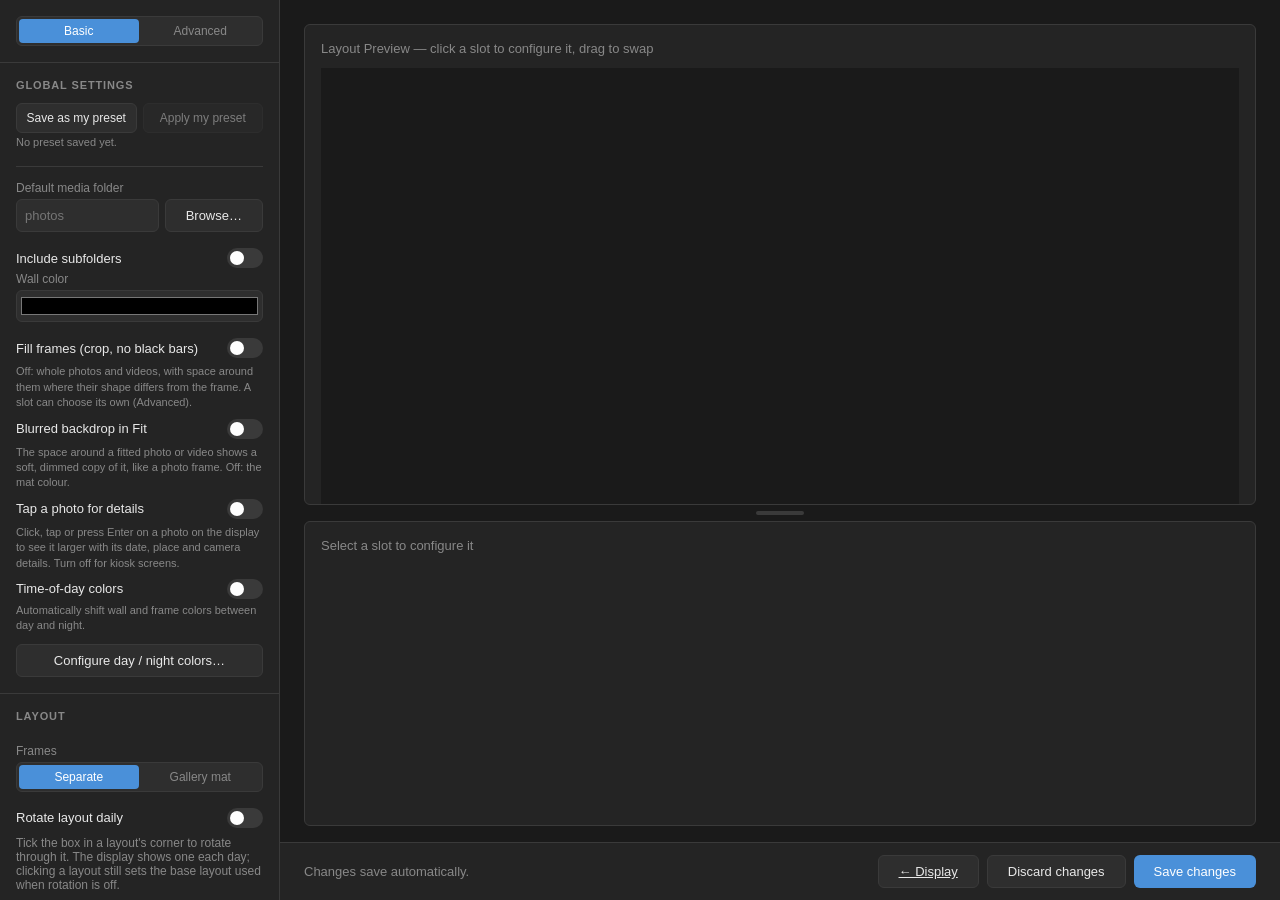
==== commit b5cea9a2: "feat(display): instant updates after a save via server push, polling as fallback - GET /api/events (" ====
--- a/frontend/editor/index.html
+++ b/frontend/editor/index.html
@@ -52,8 +52,7 @@
     }
 
     /* Preview, a draggable divider, then the slot settings (which scroll). --preview-h is set by
-       the divider (editor-split): the preview keeps the previewed screen's shape (16:9 for a TV),
-       scaled to fit. */
+       the divider (editor-split): the preview keeps the display's 16:9, scaled to fit. */
     #main {
       padding: 24px 24px 16px;
       overflow: hidden;
@@ -388,25 +387,9 @@
       margin-bottom: 12px;
       font-weight: 500;
     }
-    /* The title, and the Screen picker at its right. The picker's negative margins keep the row
-       the title's height, so the preview gets the room it had without it. */
-    #preview-head { display: flex; align-items: center; justify-content: space-between; flex-wrap: wrap; gap: 0 12px; margin-bottom: 12px; }
-    #preview-head h2 { margin-bottom: 0; }
-    #screen-picker { display: flex; align-items: center; gap: 6px; font-size: 12px; color: var(--text-muted); margin: -4px 0; }
-    /* Drawn by CSS, not as a native control, with a text arrow: Chrome's native select (or an
-       image or a drawn triangle on it) changes how the preview below is anti-aliased, and the TV
-       preview must stay as it was, pixel for pixel */
-    #screen-picker { position: relative; }
-    #screen-picker select { appearance: none; -webkit-appearance: none; font-size: 12px; padding: 1px 18px 1px 6px; height: 22px;
-      background: var(--surface2); color: var(--text); border: 1px solid var(--border); border-radius: 4px; cursor: pointer; }
-    #screen-picker::after { content: '\25BE'; position: absolute; right: 7px; top: 50%; transform: translateY(-50%);
-      font-size: 10px; line-height: 1; color: var(--text-muted); pointer-events: none; }
-    #screen-hint { font-size: 12px; color: var(--text-muted); margin: 0 0 8px; text-align: right; }
-    #screen-hint[hidden] { display: none; }
 
     #collage-preview {
       width: 100%;
-      margin: 0 auto;  /* a narrow (portrait) screen shape is centred */
       flex-shrink: 0;
       aspect-ratio: 16/9;
       min-height: 0;
@@ -447,8 +430,7 @@
     .drag-ghost { z-index: 2000; opacity: 0.85; box-shadow: 0 8px 24px rgba(0,0,0,0.6); }
     body.drag-active, body.drag-active * { cursor: grabbing !important; }
 
-    /* Gallery mat: the display's renderer (/display/gallery.js) on a 1920x1080 stage, scaled to fit
-       (the preview's stage is the previewed screen's size) */
+    /* Gallery mat: the display's renderer (/display/gallery.js) on a 1920x1080 stage, scaled to fit */
     #collage-preview.gallery-preview { display: block; position: relative; overflow: hidden; padding: 0; }
     .gallery-stage { position: absolute; left: 0; top: 0; width: 1920px; height: 1080px; transform-origin: 0 0; }
     .gallery-stage .opening { cursor: pointer; }
@@ -1204,11 +1186,7 @@
   <main id="main">
 
     <div id="preview-area">
-      <div id="preview-head">
-        <h2>Layout Preview — click a slot to configure it<span data-setting="slots.rearrange">, drag to swap</span></h2>
-        <label id="screen-picker" data-setting="preview.screen">Screen <select id="preview-screen"></select></label>
-      </div>
-      <p id="screen-hint" data-setting="preview.screen" hidden>Preview only: the display fits whatever screen it's on.</p>
+      <h2>Layout Preview — click a slot to configure it<span data-setting="slots.rearrange">, drag to swap</span></h2>
       <div id="preview-fit"><div id="collage-preview"></div></div>
       <div id="rotation-slot-hint" data-setting="rotation.slot_hint" hidden></div>
     </div>
@@ -1454,7 +1432,6 @@
     'slots.reset_all':    { tier: 'advanced', label: 'Reset slots to global settings' },
     'slots.rearrange':    { tier: 'basic',    label: 'Drag slots to swap' },
     'preview.tags':       { tier: 'basic',    label: 'Slot sizes and Fit / Fill in the preview' },
-    'preview.screen':     { tier: 'basic',    label: 'Screen shape of the preview' },
     'slot.source':        { tier: 'basic',    label: 'Media folder' },
     'slot.source_adopt':  { tier: 'advanced', label: 'Media folder: use global' },
     'slot.include_subfolders': { tier: 'advanced', label: 'Include subfolders',
@@ -2038,16 +2015,15 @@
     refreshGallerySection();
   }
 
-  // Gallery previews are drawn at display size (1920x1080; the layout preview at the previewed
-  // screen's) on a stage scaled to their box, so they are the display's layout exactly;
-  // re-scaled whenever the box resizes
+  // Gallery previews are drawn at 1920x1080 on a stage scaled to their box, so they are the
+  // display's layout exactly; re-scaled whenever the box resizes
   const stageObserver = window.ResizeObserver
     ? new ResizeObserver(entries => entries.forEach(e => fitStage(e.target.querySelector(':scope > .gallery-stage'))))
     : null;
 
   function fitStage(stage) {
     if (!stage || !stage.parentElement) return 0;
-    const k = stage.parentElement.clientWidth / (stage.offsetWidth || 1920);
+    const k = stage.parentElement.clientWidth / 1920;
     stage.style.transform = `scale(${k})`;
     return k;
   }
@@ -2078,17 +2054,12 @@
     PicMeGallery.applyStyles(stage, galleryCfg(), layout, config.slots, { deco: false });
   }
 
-  // Inside PicMeScale.at for the previewed screen: `s` is the display's scale there
-  function buildGalleryPreview(layout, preview, s) {
+  function buildGalleryPreview(layout, preview) {
     preview.classList.add('gallery-preview');
     preview.style.background = config.wall_color || '#1a1a1a';
     preview.innerHTML = '';
     const stage = makeStage(preview);
-    stage.style.width = `${previewScreen.w}px`;
-    stage.style.height = `${previewScreen.h}px`;
     const k = fitStage(stage) || 0.5;
-    // The display's gallery widths on that screen (the fields show the configured values)
-    const gcfg = PicMeGallery.resolveGallery(config, null, s);
     const activeSlots = config.slots.slice(0, layout.slots.length);
     // Unconfigured slots are padded on the display from slot 1's config — mirror its mode here
     const slotAt = i => activeSlots[i] || { id: layout.slots[i].id, mode: config.slots[0]?.mode };
@@ -2098,7 +2069,7 @@
       makeSlot: slotDef => {
         const matFrame = document.createElement('div');
         matFrame.className = 'mat-frame';
-        matFrame.style.cssText = `background:#2e2e2e;display:flex;flex-direction:column;align-items:center;justify-content:center;font-size:${72 * s}px;font-weight:600;color:#888;`;
+        matFrame.style.cssText = 'background:#2e2e2e;display:flex;flex-direction:column;align-items:center;justify-content:center;font-size:72px;font-weight:600;color:#888;';
         matFrame.textContent = slotDef.id;
         const overlay = document.createElement('div');
         overlay.className = 'slot-overlay';
@@ -2110,7 +2081,7 @@
     const style = labelStyle();
     const placement = PicMeLabels.placement(style, config.label_position, 'gallery');
     const sizes = layout.slots.map((d, i) => (previewShowsPills(slotAt(i)) ? pillSizes(getSlotMeta(slotAt(i))) : null));
-    const { openings, short } = PicMeGallery.layoutWithLabels(stage, gcfg, layout, activeSlots, { placement, sizes, style }, {
+    const { openings, short } = PicMeGallery.layoutWithLabels(stage, galleryCfg(), layout, activeSlots, { placement, sizes, style }, {
       idPrefix: 'pv', selectedId: selectedSlotId, selectWidth: Math.max(6, 3 / k),
     });
 
@@ -2122,13 +2093,11 @@
       el.classList.toggle('selected', id === selectedSlotId);
       el.addEventListener('click', () => selectSlot(id));
       const boxEl = el.querySelector('.opening-box');
-      // The photo's opening: the shape's box inside the bevel (stage px are the previewed screen's
-      // display px). Under the number, outside the shape's clip so a heart doesn't cut it off.
-      // The marks are sized like the display's own drawing on that screen (times s).
+      // The photo's opening: the shape's box inside the bevel (the stage is the 1920x1080 reference).
+      // Under the number, outside the shape's clip so a heart doesn't cut it off.
       const tags = makeSlotTags();
       tags.classList.add('opening-mark');
-      tags.style.cssText = `left:${o.box.w / 2}px;top:${o.box.h / 2 + 46 * s}px;transform:translateX(-50%);` +
-        (s !== 1 ? `font-size:${32 * s}px;` : '');
+      tags.style.cssText = `left:${o.box.w / 2}px;top:${o.box.h / 2 + 46}px;transform:translateX(-50%);`;
       setSlotTags(tags, { w: o.box.w - 2 * o.bevel, h: o.box.h - 2 * o.bevel }, activeSlots[i] || config.slots[0]);
       boxEl.appendChild(tags);
       // Badges at the top corners of the part of the shape the pills may use
@@ -2136,7 +2105,7 @@
         const dot = document.createElement('div');
         dot.className = 'opening-mark custom-dot';
         dot.title = 'This slot has custom settings (not using global defaults)';
-        dot.style.cssText = `left:${o.safe.x + o.safe.w - 30 * s}px;top:${o.safe.y + 14 * s}px;width:${16 * s}px;height:${16 * s}px;background:var(--accent);border-radius:50%;opacity:0.85;`;
+        dot.style.cssText = `left:${o.safe.x + o.safe.w - 30}px;top:${o.safe.y + 14}px;width:16px;height:16px;background:var(--accent);border-radius:50%;opacity:0.85;`;
         boxEl.appendChild(dot);
       }
       if (slotCfg.mode === 'video') {
@@ -2144,14 +2113,14 @@
         play.className = 'opening-mark';
         play.textContent = '▶';
         play.title = activeSlots[i] ? 'Video slot' : 'Video slot (copies slot 1 until configured)';
-        play.style.cssText = `left:${o.safe.x + 12 * s}px;top:${o.safe.y + 8 * s}px;font-size:${26 * s}px;color:#aaa;`;
+        play.style.cssText = `left:${o.safe.x + 12}px;top:${o.safe.y + 8}px;font-size:26px;color:#aaa;`;
         boxEl.appendChild(play);
       }
       if (sizes[i] && style !== 'pill') {
         // Stage px are display px: the display's area for the opening, and its font
         const area = PicMeLabels.openingArea(o, placement, el.querySelector('.mat-frame'));
         const fontPx = PicMeLabels.fontPx(style, PicMePills.fontSize(sizes[i], short, short));
-        previewLabel(el.querySelector('.slot-overlay'), slotCfg, area && { ...area, where: placement, fontPx, matColor: gcfg.mat_color });
+        previewLabel(el.querySelector('.slot-overlay'), slotCfg, area && { ...area, where: placement, fontPx, matColor: galleryCfg().mat_color });
       } else if (sizes[i]) {
         // Stage px are display px; the overlay is placed by gallery.js, on the photo or in the caption
         const room = o.caption ? o.caption.w : o.safe.h - 2 * o.inset;
@@ -2481,63 +2450,19 @@
 
   // ── Collage preview ──
 
-  // The screen the preview shows the layout on (README → Editor layout). A view preference,
-  // remembered per browser and never in config: the display fits whatever screen it's on.
-  const PREVIEW_SCREENS = [
-    { id: 'tv',              label: 'TV 16:9',             w: 1920, h: 1080 },
-    { id: 'monitor',         label: 'Monitor 16:10',       w: 1920, h: 1200 },
-    { id: 'tablet',          label: 'Tablet 4:3',          w: 1024, h: 768 },
-    { id: 'tablet-portrait', label: 'Portrait tablet 3:4', w: 768,  h: 1024 },
-    { id: 'portrait',        label: 'Portrait 9:16',       w: 1080, h: 1920 },
-    { id: 'ultrawide',       label: 'Ultrawide 21:9',      w: 2560, h: 1080 },
-  ];
-  const SCREEN_KEY = 'picme.previewScreen';
-  let previewScreen = PREVIEW_SCREENS[0];
-
-  function setPreviewScreen(id) {
-    previewScreen = PREVIEW_SCREENS.find(sc => sc.id === id) || PREVIEW_SCREENS[0];
-    const select = document.getElementById('preview-screen');
-    select.value = previewScreen.id;
-    select.title = `Preview the layout on a ${previewScreen.w}×${previewScreen.h} screen`;
-    document.getElementById('screen-hint').hidden = previewScreen.id === 'tv';
-  }
-
-  function bindScreenPicker() {
-    const select = document.getElementById('preview-screen');
-    for (const sc of PREVIEW_SCREENS) select.add(new Option(sc.label, sc.id));
-    setPreviewScreen(loadPref(SCREEN_KEY));
-    select.onchange = () => {
-      setPreviewScreen(select.value);
-      savePref(SCREEN_KEY, previewScreen.id === 'tv' ? null : previewScreen.id);
-      if (!config || !layouts) return;
-      applySplit();  // the preview's height for the new shape (redraws a separate-frames preview)
-      buildPreview();
-    };
-  }
-
-  // A size in px at the 1920x1080 reference on the previewed screen, whole px: the display's
-  // scaled(). Inside PicMeScale.at (buildPreview).
-  const screenPx = v => Math.round(PicMeScale.px(v));
-
-  // Drawn as the display draws on the previewed screen: its scale sizes the widths, pills and labels
   function buildPreview() {
     const layout = layouts.find(l => l.id === config.layout) || PicMeRotation.fallbackLayout(layouts);
     const preview = document.getElementById('collage-preview');
     renderLabelStylePicker();  // its swatches show the current mat and date format
-    PicMeScale.at(previewScreen.w, previewScreen.h, s => (layoutMode(layout) === 'gallery'
-      ? buildGalleryPreview(layout, preview, s) : buildSlotsPreview(layout, preview)));
-  }
-
-  function buildSlotsPreview(layout, preview) {
+    if (layoutMode(layout) === 'gallery') { buildGalleryPreview(layout, preview); return; }
     preview.classList.remove('gallery-preview');
     preview.style.gridTemplateColumns = layout.grid_template_columns;
     preview.style.gridTemplateRows = layout.grid_template_rows;
-    // At the display's proportions on the previewed screen: #collage's 12 px gap and padding,
-    // the mat and frame at its scale, in preview px (`k` per display px), so a smaller preview
-    // is the same picture, smaller
-    const k = preview.clientWidth / previewScreen.w || 0.5;
+    // At the display's proportions: #collage's 12 px gap and padding, the mat and frame, in
+    // preview px (`k` per display px), so a smaller preview is the same picture, smaller
+    const k = preview.clientWidth / 1920 || 0.5;
     // A frameless Single is full bleed, as on the display: no wall border
-    const wall = PicMeRotation.framedLayout(config, layout) ? screenPx(12) * k : 0;
+    const wall = PicMeRotation.framedLayout(config, layout) ? 12 * k : 0;
     preview.style.gap = `${wall}px`;
     preview.style.padding = `${wall}px`;
     preview.style.background = config.wall_color || '#1a1a1a';
@@ -2549,9 +2474,7 @@
       const slotDef = layout.slots[i];
       // Unconfigured slots are padded on the display from slot 1's config — mirror its mode here
       const slotCfg = activeSlots[i] || { id: slotDef.id, mode: config.slots[0]?.mode };
-      // Widths in the previewed screen's display px, as the display's applyFrameStyle uses them
-      const ref = layoutFrame(layout, getSlotFrame(slotCfg));
-      const frameCfg = { ...ref, mat_width: screenPx(ref.mat_width ?? 16), frame_width: screenPx(ref.frame_width ?? 8) };
+      const frameCfg = layoutFrame(layout, getSlotFrame(slotCfg));
 
       const div = document.createElement('div');
       div.className = 'preview-slot' + (slotCfg.id === selectedSlotId ? ' selected' : '');
@@ -2596,10 +2519,8 @@
     }
 
     const band = buildPreviewPills(preview, cells);
-    // Each photo opening on the previewed screen: the display's grid, less frame, mat and caption
-    const { w: W, h: H } = previewScreen;
-    const refCells = PicMeAspect.cells(layout, PicMeRotation.framedLayout(config, layout)
-      ? PicMeAspect.collageAt(W, H) : { width: W, height: H, padding: 0, gap: 0 });
+    // Each photo opening at the 1920x1080 reference: the display's grid, less frame, mat and caption
+    const refCells = PicMeAspect.cells(layout, PicMeRotation.framedLayout(config, layout) ? {} : { padding: 0, gap: 0 });
     cells.forEach(({ tags, slotCfg, frameCfg, padded }, i) => {
       const o = PicMeAspect.framedOpening(refCells[i], frameCfg, { decorative: !!frameAsset(frameCfg.frame_style), band });
       setSlotTags(tags, o, padded ? config.slots[0] : slotCfg);
@@ -2630,7 +2551,7 @@
       if (el.scrollWidth > el.clientWidth + 1) el.hidden = true;
     }
     if (el.parentElement) el.parentElement.title = el.hidden ? `${ratio} · ${fill ? 'Fill' : 'Fit'}. ${el.title}` : '';
-    el.title = `Photo opening ${Math.round(opening.w)}×${Math.round(opening.h)} px on a ${previewScreen.w}×${previewScreen.h} screen` +
+    el.title = `Photo opening ${Math.round(opening.w)}×${Math.round(opening.h)} px on a 1920×1080 screen` +
       (near && !near.common ? ` — not a common photo shape (nearest ${near.ratio})` : '') + '. ' +
       (fill ? 'Fill: photos and videos are cropped to the opening, no black bars.'
             : 'Fit: whole photos and videos, with bars where their shape differs.') +
@@ -2638,10 +2559,10 @@
   }
 
   // Pills as on the display (applySlotFrames): every slot sized from the shortest pill area,
-  // in display px of the previewed screen; on the mat, a caption band in each bottom mat.
+  // in display px of a 1920 px wide screen; on the mat, a caption band in each bottom mat.
   // Returns the band (display px), 0 without one.
   function buildPreviewPills(preview, cells) {
-    const scale = preview.clientWidth / previewScreen.w;
+    const scale = preview.clientWidth / 1920;
     if (!(scale > 0) || !window.PicMePills) return 0;
     const style = labelStyle();
     const placement = PicMeLabels.placement(style, config.label_position, 'slots');
@@ -2652,7 +2573,7 @@
       const asset = frameOn ? frameAsset(frameCfg.frame_style ?? 'solid') : null;
       const width = Number(frameCfg.frame_width ?? 8) || 0;
       const border = asset ? Math.min(width, Math.max(4, Math.floor(Math.min(w, h) / 6))) : (frameOn ? width : 0);
-      const inset = screenPx(10) + (asset ? border : 0);
+      const inset = 10 + (asset ? border : 0);
       const edge = border + mat;
       return { slot: { w: w - 2 * inset, h: h - 2 * inset }, photo: { w: Math.max(0, w - 2 * edge), h: Math.max(0, h - 2 * edge) } };
     });
@@ -2676,7 +2597,7 @@
         overlay.className = 'slot-overlay';
         div.appendChild(overlay);
         const g = { edge: matPx, mat: matPx, band: band * scale, w: div.clientWidth, h: div.clientHeight };
-        const area = PicMeLabels.frameArea(g, placement, div, screenPx(10) * scale);
+        const area = PicMeLabels.frameArea(g, placement, div, 10 * scale);
         const fontPx = PicMeLabels.fontPx(style, PicMePills.fontSize(sizes[i], short, short)) * scale;
         previewLabel(overlay, slotCfg, area && { ...area, where: placement, fontPx, matColor: frameCfg.mat_color ?? '#000000' });
         return;
@@ -3997,7 +3918,7 @@
     refreshTodNotes();
     refreshInactiveControls();
     clearTimeout(_saveTimer);
-    _saveTimer = setTimeout(() => { _saveTimer = null; saveConfig(savedMsg); }, 500);
+    _saveTimer = setTimeout(() => { _saveTimer = null; saveConfig(savedMsg); }, 300);
   }
 
   // Save an edit still waiting for its autosave, and wait for any save in flight, so a reset or
@@ -4341,8 +4262,8 @@
   }
 
   // The divider between the preview and the slot settings. Its position is the preview's share of
-  // the height they split (0–1), so it suits any window size. The preview keeps the previewed
-  // screen's shape (a TV's 16:9) inside whatever height it gets, so it stays the display, smaller.
+  // the height they split (0–1), so it suits any window size. The preview keeps the display's
+  // 16:9 inside whatever height it gets, so it stays the display, smaller.
   const SPLIT_KEY = 'picme.previewSplit';
   const SPLIT_DEFAULT = 0.6;
   const SPLIT_MIN_PREVIEW = 160, SPLIT_MIN_PANEL = 120;  // px
@@ -4355,12 +4276,11 @@
     return Math.max(0, main.clientHeight - parseFloat(cs.paddingTop) - parseFloat(cs.paddingBottom) - divider);
   }
 
-  // Tallest useful preview: the full-width preview at the screen's shape plus the area's title,
-  // padding and hints
+  // Tallest useful preview: the full-width 16:9 preview plus the area's title, padding and hint
   function splitNatural() {
     const area = document.getElementById('preview-area');
     const fit = document.getElementById('preview-fit');
-    return area.offsetHeight - fit.offsetHeight + (fit.clientWidth * previewScreen.h) / previewScreen.w;
+    return area.offsetHeight - fit.offsetHeight + fit.clientWidth * 9 / 16;
   }
 
   function storedSplit() {
@@ -4387,23 +4307,18 @@
     savePref(SPLIT_KEY, String(h / (splitRoom() || 1)));
   }
 
-  // Size the preview to its box at the screen's shape (16:9 for a TV); a separate-frames preview
-  // is re-drawn at the new size (decorative frame widths and pill sizes follow it; a gallery
-  // stage just re-scales)
-  let _fitWidth = 0, _fitScreen = null;
+  // Size the preview to its box at 16:9; a separate-frames preview is re-drawn at the new size
+  // (decorative frame widths and pill sizes follow it; a gallery stage just re-scales)
+  let _fitWidth = 0;
   function fitPreview() {
     const fit = document.getElementById('preview-fit');
     const preview = document.getElementById('collage-preview');
-    const { w: W, h: H } = previewScreen;
-    // On a phone the page scrolls: the preview takes the full width, though a tall shape no more
-    // of the window's height than 60% (or a TV's height at that width, if that's more)
-    const tallest = Math.max((fit.clientWidth * 9) / 16, 0.6 * window.innerHeight);
-    const w = Math.floor(Math.min(fit.clientWidth, ((isNarrow() ? tallest : fit.clientHeight) * W) / H));
-    if (!(w > 0) || (w === _fitWidth && _fitScreen === previewScreen)) return;
+    // On a phone the page scrolls: the preview takes the full width
+    const w = Math.floor(isNarrow() ? fit.clientWidth : Math.min(fit.clientWidth, (fit.clientHeight * 16) / 9));
+    if (!(w > 0) || w === _fitWidth) return;
     _fitWidth = w;
-    _fitScreen = previewScreen;
     preview.style.width = `${w}px`;
-    preview.style.height = `${(w * H) / W}px`;  // exactly the screen's shape, whatever the cells hold
+    preview.style.height = `${(w * 9) / 16}px`;  // exactly 16:9, whatever the cells hold
     if (config && layouts && !preview.classList.contains('gallery-preview') && !PicMeSlotDrag.isDragging()) buildPreview();
   }
 
@@ -4549,7 +4464,6 @@
   document.getElementById('advanced-hint-show').onclick = () => setEditorMode('advanced');
   bindSidebarSections();
   bindEditorTabs();
-  bindScreenPicker();
   bindPaneDivider();
 
   init();
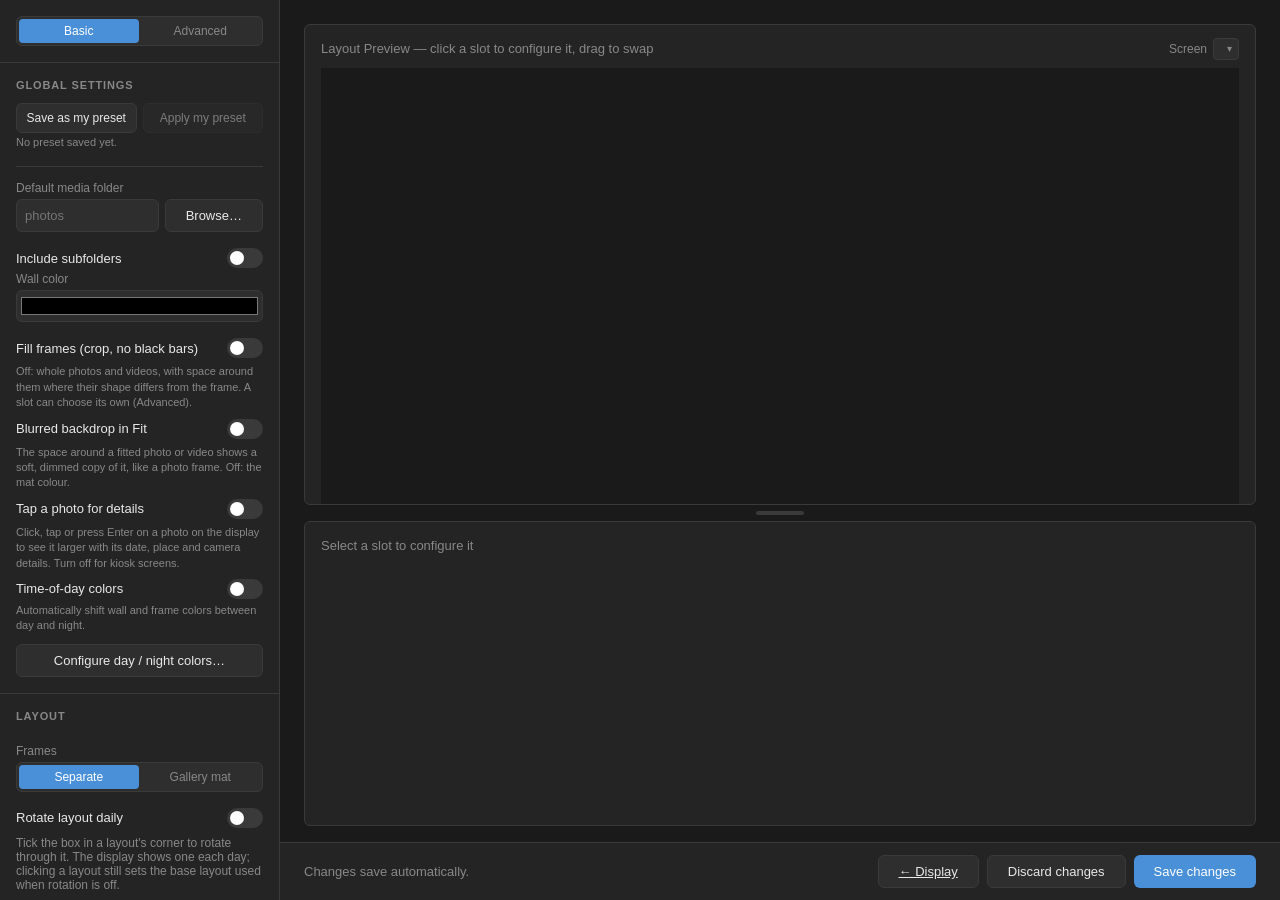
==== commit 2588030c: "Merge pull request #46 from eggSandee/ccc/intent/a2524d86 Phone editor: sticky slot bar (‹ › and ↑ P" ====
--- a/frontend/editor/index.html
+++ b/frontend/editor/index.html
@@ -52,7 +52,8 @@
     }
 
     /* Preview, a draggable divider, then the slot settings (which scroll). --preview-h is set by
-       the divider (editor-split): the preview keeps the display's 16:9, scaled to fit. */
+       the divider (editor-split): the preview keeps the previewed screen's shape (16:9 for a TV),
+       scaled to fit. */
     #main {
       padding: 24px 24px 16px;
       overflow: hidden;
@@ -387,9 +388,25 @@
       margin-bottom: 12px;
       font-weight: 500;
     }
+    /* The title, and the Screen picker at its right. The picker's negative margins keep the row
+       the title's height, so the preview gets the room it had without it. */
+    #preview-head { display: flex; align-items: center; justify-content: space-between; flex-wrap: wrap; gap: 0 12px; margin-bottom: 12px; }
+    #preview-head h2 { margin-bottom: 0; }
+    #screen-picker { display: flex; align-items: center; gap: 6px; font-size: 12px; color: var(--text-muted); margin: -4px 0; }
+    /* Drawn by CSS, not as a native control, with a text arrow: Chrome's native select (or an
+       image or a drawn triangle on it) changes how the preview below is anti-aliased, and the TV
+       preview must stay as it was, pixel for pixel */
+    #screen-picker { position: relative; }
+    #screen-picker select { appearance: none; -webkit-appearance: none; font-size: 12px; padding: 1px 18px 1px 6px; height: 22px;
+      background: var(--surface2); color: var(--text); border: 1px solid var(--border); border-radius: 4px; cursor: pointer; }
+    #screen-picker::after { content: '\25BE'; position: absolute; right: 7px; top: 50%; transform: translateY(-50%);
+      font-size: 10px; line-height: 1; color: var(--text-muted); pointer-events: none; }
+    #screen-hint { font-size: 12px; color: var(--text-muted); margin: 0 0 8px; text-align: right; }
+    #screen-hint[hidden] { display: none; }
 
     #collage-preview {
       width: 100%;
+      margin: 0 auto;  /* a narrow (portrait) screen shape is centred */
       flex-shrink: 0;
       aspect-ratio: 16/9;
       min-height: 0;
@@ -430,7 +447,8 @@
     .drag-ghost { z-index: 2000; opacity: 0.85; box-shadow: 0 8px 24px rgba(0,0,0,0.6); }
     body.drag-active, body.drag-active * { cursor: grabbing !important; }
 
-    /* Gallery mat: the display's renderer (/display/gallery.js) on a 1920x1080 stage, scaled to fit */
+    /* Gallery mat: the display's renderer (/display/gallery.js) on a 1920x1080 stage, scaled to fit
+       (the preview's stage is the previewed screen's size) */
     #collage-preview.gallery-preview { display: block; position: relative; overflow: hidden; padding: 0; }
     .gallery-stage { position: absolute; left: 0; top: 0; width: 1920px; height: 1080px; transform-origin: 0 0; }
     .gallery-stage .opening { cursor: pointer; }
@@ -759,7 +777,7 @@
     .modal { max-width: min(420px, 95vw); max-height: 90vh; overflow-y: auto; }
 
     /* ── Phones and portrait tablets (editor-tab): Layout | Settings tabs instead of the sidebar ── */
-    #mobile-tabs { display: none; }
+    #mobile-tabs, #slot-bar { display: none; }
     /* A phone turned sideways (or a tablet) is wider than 820 px, so it gets this layout too.
        Safari only hides its tab and address bars when the page scrolls, and here only the panes
        do: give the page room to scroll while the editor stays pinned to the visible screen and
@@ -771,7 +789,7 @@
     }
 
     @media (max-width: 820px) {
-      :root { --tabs-h: 57px; }
+      :root { --tabs-h: 57px; --slotbar-h: 49px; }
       html { -webkit-text-size-adjust: 100%; }
       #app { display: flex; flex-direction: column; height: auto; min-height: 100vh; }
       #mobile-tabs {
@@ -801,7 +819,49 @@
       #pane-divider { display: none; }
       #preview-area { padding: 10px; margin-bottom: 12px; }
       #preview-fit { flex: none; display: block; }
-      #slot-panel { overflow: visible; scroll-margin-top: calc(var(--tabs-h) + 8px); }
+      #slot-panel { overflow: visible; scroll-margin-top: calc(var(--tabs-h) + var(--slotbar-h) + 8px); }
+
+      /* Once the preview has scrolled away: the selected slot, ‹ › to step slots, ↑ Preview.
+         Fixed, so showing it never moves the page. */
+      #app[data-tab="layout"] #slot-bar.shown {
+        display: flex;
+        align-items: center;
+        gap: 6px;
+        position: fixed;
+        top: var(--tabs-h);
+        left: 0;
+        right: 0;
+        z-index: 49;
+        box-sizing: border-box;
+        height: var(--slotbar-h);
+        padding: 4px 12px;
+        background: var(--surface2);
+        border-bottom: 1px solid var(--border);
+      }
+      #slot-bar button {
+        flex: none;
+        min-width: 40px;
+        min-height: 40px;
+        padding: 0 10px;
+        border: 1px solid var(--border);
+        border-radius: 4px;
+        background: none;
+        color: var(--text);
+        font-size: 14px;
+        font-weight: 500;
+        cursor: pointer;
+      }
+      #slot-bar #slot-bar-prev, #slot-bar #slot-bar-next { padding: 0; font-size: 20px; line-height: 1; }
+      #slot-bar-label {
+        flex: 1;
+        min-width: 0;
+        overflow: hidden;
+        text-overflow: ellipsis;
+        white-space: nowrap;
+        text-align: center;
+        font-size: 14px;
+        font-weight: 500;
+      }
 
       #footer { flex-wrap: wrap; padding: 12px; }
       #footer > div { flex-wrap: wrap; flex: 1 1 auto; }
@@ -847,6 +907,12 @@
   <div class="mode-switch" id="mobile-tabs" role="tablist" aria-label="Editor view">
     <button type="button" role="tab" data-tab="layout" aria-controls="main" aria-selected="true">Layout</button>
     <button type="button" role="tab" data-tab="settings" aria-controls="sidebar" aria-selected="false">Settings</button>
+  </div>
+  <div id="slot-bar" role="toolbar" aria-label="Selected slot">
+    <button type="button" id="slot-bar-prev" aria-label="Previous slot">‹</button>
+    <span id="slot-bar-label"></span>
+    <button type="button" id="slot-bar-next" aria-label="Next slot">›</button>
+    <button type="button" id="slot-bar-top">↑ Preview</button>
   </div>
 
   <!-- ── Sidebar ── -->
@@ -1186,7 +1252,11 @@
   <main id="main">
 
     <div id="preview-area">
-      <h2>Layout Preview — click a slot to configure it<span data-setting="slots.rearrange">, drag to swap</span></h2>
+      <div id="preview-head">
+        <h2>Layout Preview — click a slot to configure it<span data-setting="slots.rearrange">, drag to swap</span></h2>
+        <label id="screen-picker" data-setting="preview.screen">Screen <select id="preview-screen"></select></label>
+      </div>
+      <p id="screen-hint" data-setting="preview.screen" hidden>Preview only: the display fits whatever screen it's on.</p>
       <div id="preview-fit"><div id="collage-preview"></div></div>
       <div id="rotation-slot-hint" data-setting="rotation.slot_hint" hidden></div>
     </div>
@@ -1432,6 +1502,7 @@
     'slots.reset_all':    { tier: 'advanced', label: 'Reset slots to global settings' },
     'slots.rearrange':    { tier: 'basic',    label: 'Drag slots to swap' },
     'preview.tags':       { tier: 'basic',    label: 'Slot sizes and Fit / Fill in the preview' },
+    'preview.screen':     { tier: 'basic',    label: 'Screen shape of the preview' },
     'slot.source':        { tier: 'basic',    label: 'Media folder' },
     'slot.source_adopt':  { tier: 'advanced', label: 'Media folder: use global' },
     'slot.include_subfolders': { tier: 'advanced', label: 'Include subfolders',
@@ -2015,15 +2086,16 @@
     refreshGallerySection();
   }
 
-  // Gallery previews are drawn at 1920x1080 on a stage scaled to their box, so they are the
-  // display's layout exactly; re-scaled whenever the box resizes
+  // Gallery previews are drawn at display size (1920x1080; the layout preview at the previewed
+  // screen's) on a stage scaled to their box, so they are the display's layout exactly;
+  // re-scaled whenever the box resizes
   const stageObserver = window.ResizeObserver
     ? new ResizeObserver(entries => entries.forEach(e => fitStage(e.target.querySelector(':scope > .gallery-stage'))))
     : null;
 
   function fitStage(stage) {
     if (!stage || !stage.parentElement) return 0;
-    const k = stage.parentElement.clientWidth / 1920;
+    const k = stage.parentElement.clientWidth / (stage.offsetWidth || 1920);
     stage.style.transform = `scale(${k})`;
     return k;
   }
@@ -2054,12 +2126,17 @@
     PicMeGallery.applyStyles(stage, galleryCfg(), layout, config.slots, { deco: false });
   }
 
-  function buildGalleryPreview(layout, preview) {
+  // Inside PicMeScale.at for the previewed screen: `s` is the display's scale there
+  function buildGalleryPreview(layout, preview, s) {
     preview.classList.add('gallery-preview');
     preview.style.background = config.wall_color || '#1a1a1a';
     preview.innerHTML = '';
     const stage = makeStage(preview);
+    stage.style.width = `${previewScreen.w}px`;
+    stage.style.height = `${previewScreen.h}px`;
     const k = fitStage(stage) || 0.5;
+    // The display's gallery widths on that screen (the fields show the configured values)
+    const gcfg = PicMeGallery.resolveGallery(config, null, s);
     const activeSlots = config.slots.slice(0, layout.slots.length);
     // Unconfigured slots are padded on the display from slot 1's config — mirror its mode here
     const slotAt = i => activeSlots[i] || { id: layout.slots[i].id, mode: config.slots[0]?.mode };
@@ -2069,7 +2146,7 @@
       makeSlot: slotDef => {
         const matFrame = document.createElement('div');
         matFrame.className = 'mat-frame';
-        matFrame.style.cssText = 'background:#2e2e2e;display:flex;flex-direction:column;align-items:center;justify-content:center;font-size:72px;font-weight:600;color:#888;';
+        matFrame.style.cssText = `background:#2e2e2e;display:flex;flex-direction:column;align-items:center;justify-content:center;font-size:${72 * s}px;font-weight:600;color:#888;`;
         matFrame.textContent = slotDef.id;
         const overlay = document.createElement('div');
         overlay.className = 'slot-overlay';
@@ -2081,7 +2158,7 @@
     const style = labelStyle();
     const placement = PicMeLabels.placement(style, config.label_position, 'gallery');
     const sizes = layout.slots.map((d, i) => (previewShowsPills(slotAt(i)) ? pillSizes(getSlotMeta(slotAt(i))) : null));
-    const { openings, short } = PicMeGallery.layoutWithLabels(stage, galleryCfg(), layout, activeSlots, { placement, sizes, style }, {
+    const { openings, short } = PicMeGallery.layoutWithLabels(stage, gcfg, layout, activeSlots, { placement, sizes, style }, {
       idPrefix: 'pv', selectedId: selectedSlotId, selectWidth: Math.max(6, 3 / k),
     });
 
@@ -2093,11 +2170,13 @@
       el.classList.toggle('selected', id === selectedSlotId);
       el.addEventListener('click', () => selectSlot(id));
       const boxEl = el.querySelector('.opening-box');
-      // The photo's opening: the shape's box inside the bevel (the stage is the 1920x1080 reference).
-      // Under the number, outside the shape's clip so a heart doesn't cut it off.
+      // The photo's opening: the shape's box inside the bevel (stage px are the previewed screen's
+      // display px). Under the number, outside the shape's clip so a heart doesn't cut it off.
+      // The marks are sized like the display's own drawing on that screen (times s).
       const tags = makeSlotTags();
       tags.classList.add('opening-mark');
-      tags.style.cssText = `left:${o.box.w / 2}px;top:${o.box.h / 2 + 46}px;transform:translateX(-50%);`;
+      tags.style.cssText = `left:${o.box.w / 2}px;top:${o.box.h / 2 + 46 * s}px;transform:translateX(-50%);` +
+        (s !== 1 ? `font-size:${32 * s}px;` : '');
       setSlotTags(tags, { w: o.box.w - 2 * o.bevel, h: o.box.h - 2 * o.bevel }, activeSlots[i] || config.slots[0]);
       boxEl.appendChild(tags);
       // Badges at the top corners of the part of the shape the pills may use
@@ -2105,7 +2184,7 @@
         const dot = document.createElement('div');
         dot.className = 'opening-mark custom-dot';
         dot.title = 'This slot has custom settings (not using global defaults)';
-        dot.style.cssText = `left:${o.safe.x + o.safe.w - 30}px;top:${o.safe.y + 14}px;width:16px;height:16px;background:var(--accent);border-radius:50%;opacity:0.85;`;
+        dot.style.cssText = `left:${o.safe.x + o.safe.w - 30 * s}px;top:${o.safe.y + 14 * s}px;width:${16 * s}px;height:${16 * s}px;background:var(--accent);border-radius:50%;opacity:0.85;`;
         boxEl.appendChild(dot);
       }
       if (slotCfg.mode === 'video') {
@@ -2113,14 +2192,14 @@
         play.className = 'opening-mark';
         play.textContent = '▶';
         play.title = activeSlots[i] ? 'Video slot' : 'Video slot (copies slot 1 until configured)';
-        play.style.cssText = `left:${o.safe.x + 12}px;top:${o.safe.y + 8}px;font-size:26px;color:#aaa;`;
+        play.style.cssText = `left:${o.safe.x + 12 * s}px;top:${o.safe.y + 8 * s}px;font-size:${26 * s}px;color:#aaa;`;
         boxEl.appendChild(play);
       }
       if (sizes[i] && style !== 'pill') {
         // Stage px are display px: the display's area for the opening, and its font
         const area = PicMeLabels.openingArea(o, placement, el.querySelector('.mat-frame'));
         const fontPx = PicMeLabels.fontPx(style, PicMePills.fontSize(sizes[i], short, short));
-        previewLabel(el.querySelector('.slot-overlay'), slotCfg, area && { ...area, where: placement, fontPx, matColor: galleryCfg().mat_color });
+        previewLabel(el.querySelector('.slot-overlay'), slotCfg, area && { ...area, where: placement, fontPx, matColor: gcfg.mat_color });
       } else if (sizes[i]) {
         // Stage px are display px; the overlay is placed by gallery.js, on the photo or in the caption
         const room = o.caption ? o.caption.w : o.safe.h - 2 * o.inset;
@@ -2450,19 +2529,63 @@
 
   // ── Collage preview ──
 
+  // The screen the preview shows the layout on (README → Editor layout). A view preference,
+  // remembered per browser and never in config: the display fits whatever screen it's on.
+  const PREVIEW_SCREENS = [
+    { id: 'tv',              label: 'TV 16:9',             w: 1920, h: 1080 },
+    { id: 'monitor',         label: 'Monitor 16:10',       w: 1920, h: 1200 },
+    { id: 'tablet',          label: 'Tablet 4:3',          w: 1024, h: 768 },
+    { id: 'tablet-portrait', label: 'Portrait tablet 3:4', w: 768,  h: 1024 },
+    { id: 'portrait',        label: 'Portrait 9:16',       w: 1080, h: 1920 },
+    { id: 'ultrawide',       label: 'Ultrawide 21:9',      w: 2560, h: 1080 },
+  ];
+  const SCREEN_KEY = 'picme.previewScreen';
+  let previewScreen = PREVIEW_SCREENS[0];
+
+  function setPreviewScreen(id) {
+    previewScreen = PREVIEW_SCREENS.find(sc => sc.id === id) || PREVIEW_SCREENS[0];
+    const select = document.getElementById('preview-screen');
+    select.value = previewScreen.id;
+    select.title = `Preview the layout on a ${previewScreen.w}×${previewScreen.h} screen`;
+    document.getElementById('screen-hint').hidden = previewScreen.id === 'tv';
+  }
+
+  function bindScreenPicker() {
+    const select = document.getElementById('preview-screen');
+    for (const sc of PREVIEW_SCREENS) select.add(new Option(sc.label, sc.id));
+    setPreviewScreen(loadPref(SCREEN_KEY));
+    select.onchange = () => {
+      setPreviewScreen(select.value);
+      savePref(SCREEN_KEY, previewScreen.id === 'tv' ? null : previewScreen.id);
+      if (!config || !layouts) return;
+      applySplit();  // the preview's height for the new shape (redraws a separate-frames preview)
+      buildPreview();
+    };
+  }
+
+  // A size in px at the 1920x1080 reference on the previewed screen, whole px: the display's
+  // scaled(). Inside PicMeScale.at (buildPreview).
+  const screenPx = v => Math.round(PicMeScale.px(v));
+
+  // Drawn as the display draws on the previewed screen: its scale sizes the widths, pills and labels
   function buildPreview() {
     const layout = layouts.find(l => l.id === config.layout) || PicMeRotation.fallbackLayout(layouts);
     const preview = document.getElementById('collage-preview');
     renderLabelStylePicker();  // its swatches show the current mat and date format
-    if (layoutMode(layout) === 'gallery') { buildGalleryPreview(layout, preview); return; }
+    PicMeScale.at(previewScreen.w, previewScreen.h, s => (layoutMode(layout) === 'gallery'
+      ? buildGalleryPreview(layout, preview, s) : buildSlotsPreview(layout, preview)));
+  }
+
+  function buildSlotsPreview(layout, preview) {
     preview.classList.remove('gallery-preview');
     preview.style.gridTemplateColumns = layout.grid_template_columns;
     preview.style.gridTemplateRows = layout.grid_template_rows;
-    // At the display's proportions: #collage's 12 px gap and padding, the mat and frame, in
-    // preview px (`k` per display px), so a smaller preview is the same picture, smaller
-    const k = preview.clientWidth / 1920 || 0.5;
+    // At the display's proportions on the previewed screen: #collage's 12 px gap and padding,
+    // the mat and frame at its scale, in preview px (`k` per display px), so a smaller preview
+    // is the same picture, smaller
+    const k = preview.clientWidth / previewScreen.w || 0.5;
     // A frameless Single is full bleed, as on the display: no wall border
-    const wall = PicMeRotation.framedLayout(config, layout) ? 12 * k : 0;
+    const wall = PicMeRotation.framedLayout(config, layout) ? screenPx(12) * k : 0;
     preview.style.gap = `${wall}px`;
     preview.style.padding = `${wall}px`;
     preview.style.background = config.wall_color || '#1a1a1a';
@@ -2474,7 +2597,9 @@
       const slotDef = layout.slots[i];
       // Unconfigured slots are padded on the display from slot 1's config — mirror its mode here
       const slotCfg = activeSlots[i] || { id: slotDef.id, mode: config.slots[0]?.mode };
-      const frameCfg = layoutFrame(layout, getSlotFrame(slotCfg));
+      // Widths in the previewed screen's display px, as the display's applyFrameStyle uses them
+      const ref = layoutFrame(layout, getSlotFrame(slotCfg));
+      const frameCfg = { ...ref, mat_width: screenPx(ref.mat_width ?? 16), frame_width: screenPx(ref.frame_width ?? 8) };
 
       const div = document.createElement('div');
       div.className = 'preview-slot' + (slotCfg.id === selectedSlotId ? ' selected' : '');
@@ -2519,8 +2644,10 @@
     }
 
     const band = buildPreviewPills(preview, cells);
-    // Each photo opening at the 1920x1080 reference: the display's grid, less frame, mat and caption
-    const refCells = PicMeAspect.cells(layout, PicMeRotation.framedLayout(config, layout) ? {} : { padding: 0, gap: 0 });
+    // Each photo opening on the previewed screen: the display's grid, less frame, mat and caption
+    const { w: W, h: H } = previewScreen;
+    const refCells = PicMeAspect.cells(layout, PicMeRotation.framedLayout(config, layout)
+      ? PicMeAspect.collageAt(W, H) : { width: W, height: H, padding: 0, gap: 0 });
     cells.forEach(({ tags, slotCfg, frameCfg, padded }, i) => {
       const o = PicMeAspect.framedOpening(refCells[i], frameCfg, { decorative: !!frameAsset(frameCfg.frame_style), band });
       setSlotTags(tags, o, padded ? config.slots[0] : slotCfg);
@@ -2551,7 +2678,7 @@
       if (el.scrollWidth > el.clientWidth + 1) el.hidden = true;
     }
     if (el.parentElement) el.parentElement.title = el.hidden ? `${ratio} · ${fill ? 'Fill' : 'Fit'}. ${el.title}` : '';
-    el.title = `Photo opening ${Math.round(opening.w)}×${Math.round(opening.h)} px on a 1920×1080 screen` +
+    el.title = `Photo opening ${Math.round(opening.w)}×${Math.round(opening.h)} px on a ${previewScreen.w}×${previewScreen.h} screen` +
       (near && !near.common ? ` — not a common photo shape (nearest ${near.ratio})` : '') + '. ' +
       (fill ? 'Fill: photos and videos are cropped to the opening, no black bars.'
             : 'Fit: whole photos and videos, with bars where their shape differs.') +
@@ -2559,10 +2686,10 @@
   }
 
   // Pills as on the display (applySlotFrames): every slot sized from the shortest pill area,
-  // in display px of a 1920 px wide screen; on the mat, a caption band in each bottom mat.
+  // in display px of the previewed screen; on the mat, a caption band in each bottom mat.
   // Returns the band (display px), 0 without one.
   function buildPreviewPills(preview, cells) {
-    const scale = preview.clientWidth / 1920;
+    const scale = preview.clientWidth / previewScreen.w;
     if (!(scale > 0) || !window.PicMePills) return 0;
     const style = labelStyle();
     const placement = PicMeLabels.placement(style, config.label_position, 'slots');
@@ -2573,7 +2700,7 @@
       const asset = frameOn ? frameAsset(frameCfg.frame_style ?? 'solid') : null;
       const width = Number(frameCfg.frame_width ?? 8) || 0;
       const border = asset ? Math.min(width, Math.max(4, Math.floor(Math.min(w, h) / 6))) : (frameOn ? width : 0);
-      const inset = 10 + (asset ? border : 0);
+      const inset = screenPx(10) + (asset ? border : 0);
       const edge = border + mat;
       return { slot: { w: w - 2 * inset, h: h - 2 * inset }, photo: { w: Math.max(0, w - 2 * edge), h: Math.max(0, h - 2 * edge) } };
     });
@@ -2597,7 +2724,7 @@
         overlay.className = 'slot-overlay';
         div.appendChild(overlay);
         const g = { edge: matPx, mat: matPx, band: band * scale, w: div.clientWidth, h: div.clientHeight };
-        const area = PicMeLabels.frameArea(g, placement, div, 10 * scale);
+        const area = PicMeLabels.frameArea(g, placement, div, screenPx(10) * scale);
         const fontPx = PicMeLabels.fontPx(style, PicMePills.fontSize(sizes[i], short, short)) * scale;
         previewLabel(overlay, slotCfg, area && { ...area, where: placement, fontPx, matColor: frameCfg.mat_color ?? '#000000' });
         return;
@@ -2948,6 +3075,7 @@
     const title = document.getElementById('slot-panel-title');
     const body  = document.getElementById('slot-panel-body');
 
+    updateSlotBar();
     _refreshSlotInactive = null;
     if (!selectedSlotId) {
       title.textContent = 'Select a slot to configure it';
@@ -3918,7 +4046,7 @@
     refreshTodNotes();
     refreshInactiveControls();
     clearTimeout(_saveTimer);
-    _saveTimer = setTimeout(() => { _saveTimer = null; saveConfig(savedMsg); }, 300);
+    _saveTimer = setTimeout(() => { _saveTimer = null; saveConfig(savedMsg); }, 500);
   }
 
   // Save an edit still waiting for its autosave, and wait for any save in flight, so a reset or
@@ -4262,8 +4390,8 @@
   }
 
   // The divider between the preview and the slot settings. Its position is the preview's share of
-  // the height they split (0–1), so it suits any window size. The preview keeps the display's
-  // 16:9 inside whatever height it gets, so it stays the display, smaller.
+  // the height they split (0–1), so it suits any window size. The preview keeps the previewed
+  // screen's shape (a TV's 16:9) inside whatever height it gets, so it stays the display, smaller.
   const SPLIT_KEY = 'picme.previewSplit';
   const SPLIT_DEFAULT = 0.6;
   const SPLIT_MIN_PREVIEW = 160, SPLIT_MIN_PANEL = 120;  // px
@@ -4276,11 +4404,12 @@
     return Math.max(0, main.clientHeight - parseFloat(cs.paddingTop) - parseFloat(cs.paddingBottom) - divider);
   }
 
-  // Tallest useful preview: the full-width 16:9 preview plus the area's title, padding and hint
+  // Tallest useful preview: the full-width preview at the screen's shape plus the area's title,
+  // padding and hints
   function splitNatural() {
     const area = document.getElementById('preview-area');
     const fit = document.getElementById('preview-fit');
-    return area.offsetHeight - fit.offsetHeight + fit.clientWidth * 9 / 16;
+    return area.offsetHeight - fit.offsetHeight + (fit.clientWidth * previewScreen.h) / previewScreen.w;
   }
 
   function storedSplit() {
@@ -4307,18 +4436,23 @@
     savePref(SPLIT_KEY, String(h / (splitRoom() || 1)));
   }
 
-  // Size the preview to its box at 16:9; a separate-frames preview is re-drawn at the new size
-  // (decorative frame widths and pill sizes follow it; a gallery stage just re-scales)
-  let _fitWidth = 0;
+  // Size the preview to its box at the screen's shape (16:9 for a TV); a separate-frames preview
+  // is re-drawn at the new size (decorative frame widths and pill sizes follow it; a gallery
+  // stage just re-scales)
+  let _fitWidth = 0, _fitScreen = null;
   function fitPreview() {
     const fit = document.getElementById('preview-fit');
     const preview = document.getElementById('collage-preview');
-    // On a phone the page scrolls: the preview takes the full width
-    const w = Math.floor(isNarrow() ? fit.clientWidth : Math.min(fit.clientWidth, (fit.clientHeight * 16) / 9));
-    if (!(w > 0) || w === _fitWidth) return;
+    const { w: W, h: H } = previewScreen;
+    // On a phone the page scrolls: the preview takes the full width, though a tall shape no more
+    // of the window's height than 60% (or a TV's height at that width, if that's more)
+    const tallest = Math.max((fit.clientWidth * 9) / 16, 0.6 * window.innerHeight);
+    const w = Math.floor(Math.min(fit.clientWidth, ((isNarrow() ? tallest : fit.clientHeight) * W) / H));
+    if (!(w > 0) || (w === _fitWidth && _fitScreen === previewScreen)) return;
     _fitWidth = w;
+    _fitScreen = previewScreen;
     preview.style.width = `${w}px`;
-    preview.style.height = `${(w * 9) / 16}px`;  // exactly 16:9, whatever the cells hold
+    preview.style.height = `${(w * H) / W}px`;  // exactly the screen's shape, whatever the cells hold
     if (config && layouts && !preview.classList.contains('gallery-preview') && !PicMeSlotDrag.isDragging()) buildPreview();
   }
 
@@ -4456,6 +4590,45 @@
     NARROW.addEventListener?.('change', () => { _fitWidth = 0; applySplit(); });
   }
 
+  // Phones, Layout tab: once the preview has scrolled behind the tabs, a bar under them shows the
+  // selected slot, steps to the previous / next slot (wrapping, like tapping it in the preview)
+  // and jumps back up to the preview. The CSS shows it only on Layout at 820 px or less.
+  let _previewAway = false;
+
+  function updateSlotBar() {
+    const slotCfg = config?.slots?.find(s => s.id === selectedSlotId);
+    document.getElementById('slot-bar').classList.toggle('shown', !!selectedSlotId && _previewAway);
+    if (selectedSlotId) {
+      document.getElementById('slot-bar-label').textContent =
+        `${slotCfg?.mode === 'video' ? '▶ ' : ''}Slot ${selectedSlotId}`;  // the panel title below says "settings"
+    }
+  }
+
+  // The slots in the preview, in order (unconfigured ones as the preview numbers them)
+  function previewSlotIds() {
+    return baseLayout().slots.map((def, i) => config.slots[i]?.id ?? def.id);
+  }
+
+  function stepSlot(dir) {
+    const ids = previewSlotIds();
+    const i = ids.indexOf(selectedSlotId);
+    selectSlot(i < 0 ? ids[dir > 0 ? 0 : ids.length - 1] : ids[(i + dir + ids.length) % ids.length]);
+  }
+
+  function bindSlotBar() {
+    document.getElementById('slot-bar-prev').onclick = () => stepSlot(-1);
+    document.getElementById('slot-bar-next').onclick = () => stepSlot(1);
+    document.getElementById('slot-bar-top').onclick = () => window.scrollTo({ top: 0, behavior: scrollBehavior() });
+    if (!window.IntersectionObserver) return;
+    // Behind the tabs and this bar counts as out of view
+    const css = getComputedStyle(document.documentElement);
+    const covered = (parseFloat(css.getPropertyValue('--tabs-h')) || 57) + (parseFloat(css.getPropertyValue('--slotbar-h')) || 49);
+    new IntersectionObserver(entries => {
+      _previewAway = !entries[entries.length - 1].isIntersecting;
+      updateSlotBar();
+    }, { rootMargin: `-${covered}px 0px 0px 0px` }).observe(document.getElementById('preview-area'));
+  }
+
   // Before the first render, so Basic never flashes the advanced controls
   editorMode = loadEditorMode();
   applySettingTiers(document);
@@ -4464,6 +4637,8 @@
   document.getElementById('advanced-hint-show').onclick = () => setEditorMode('advanced');
   bindSidebarSections();
   bindEditorTabs();
+  bindSlotBar();
+  bindScreenPicker();
   bindPaneDivider();
 
   init();
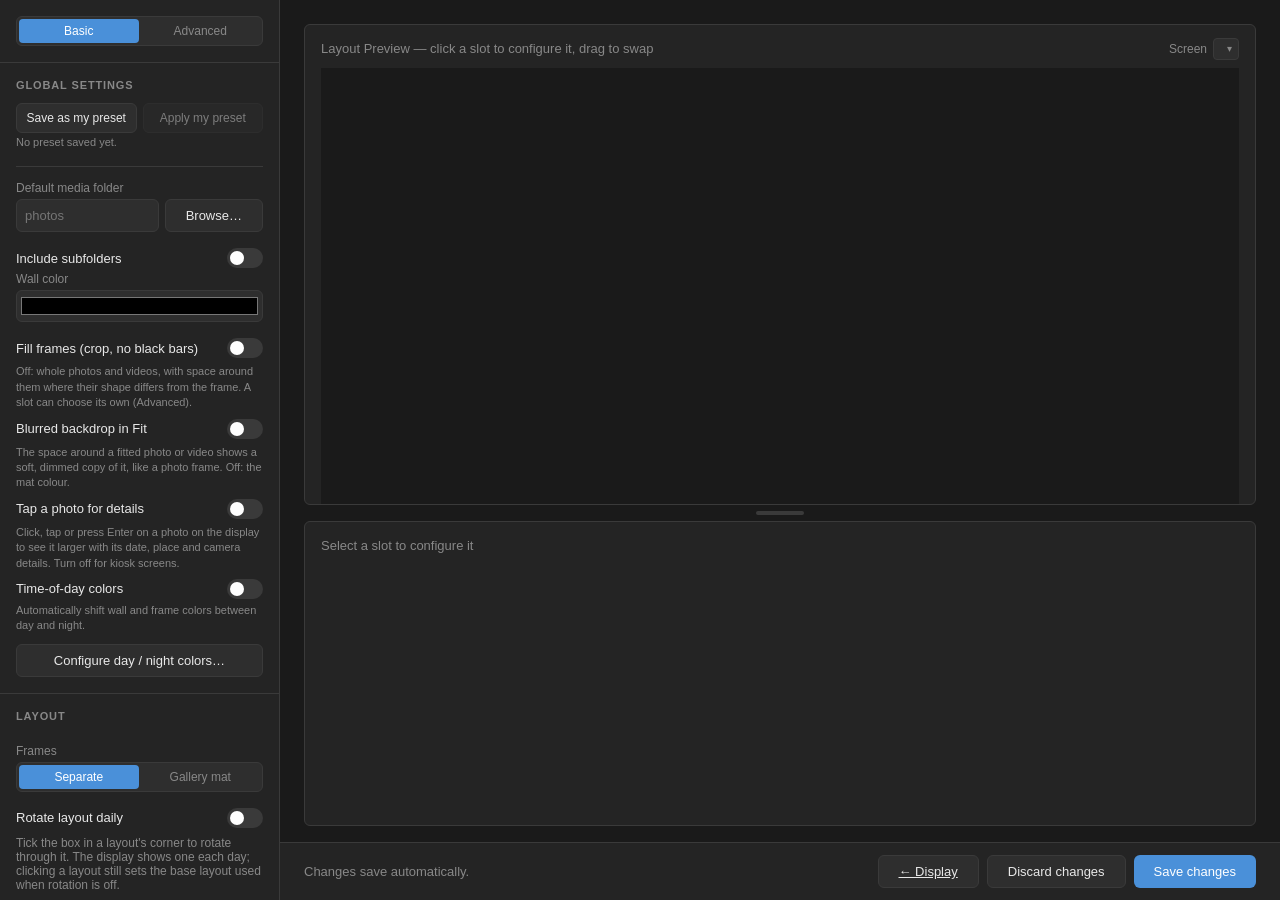
==== commit f3d058e4: "feat(editor): sticky Save bar on phones; redraw the preview and thumbnails as they come into view At" ====
--- a/frontend/editor/index.html
+++ b/frontend/editor/index.html
@@ -789,7 +789,7 @@
     }
 
     @media (max-width: 820px) {
-      :root { --tabs-h: 57px; --slotbar-h: 49px; }
+      :root { --tabs-h: 57px; --slotbar-h: 49px; --footer-h: 53px; }
       html { -webkit-text-size-adjust: 100%; }
       #app { display: flex; flex-direction: column; height: auto; min-height: 100vh; }
       #mobile-tabs {
@@ -863,9 +863,23 @@
         font-weight: 500;
       }
 
-      #footer { flex-wrap: wrap; padding: 12px; }
-      #footer > div { flex-wrap: wrap; flex: 1 1 auto; }
-      #footer > div > .btn { flex: 1 1 auto; }
+      /* Save stays at hand on both tabs: the footer is pinned to the bottom of the screen, one row,
+         above the iPhone's home indicator. It sits last in the page, so at the bottom nothing is
+         behind it; scrolling a field into view leaves room for it. */
+      html { scroll-padding-bottom: var(--footer-h); }
+      #footer {
+        position: sticky;
+        bottom: 0;
+        z-index: 48;
+        box-sizing: border-box;
+        min-height: var(--footer-h);
+        gap: 8px;
+        padding: 6px 12px calc(6px + env(safe-area-inset-bottom));
+      }
+      #status-msg { flex: 1 1 0; min-width: 0; overflow: hidden; text-overflow: ellipsis; white-space: nowrap; font-size: 12px; }
+      #footer > div { flex: none; gap: 6px !important; }
+      #footer > div > .btn { padding: 0 12px; white-space: nowrap; }
+      #footer .wide-only { display: none; }
 
       /* Touch targets of 40 px or more */
       .btn { display: inline-flex; align-items: center; justify-content: center; min-height: 40px; }
@@ -1276,8 +1290,8 @@
     <span id="status-msg">Changes save automatically.</span>
     <div style="display:flex;gap:8px">
       <a class="btn btn-secondary" href="/display">← Display</a>
-      <button class="btn btn-secondary" onclick="reloadConfig()">Discard changes</button>
-      <button class="btn btn-primary" onclick="saveConfig()">Save changes</button>
+      <button class="btn btn-secondary" onclick="reloadConfig()">Discard<span class="wide-only"> changes</span></button>
+      <button class="btn btn-primary" onclick="saveConfig()">Save<span class="wide-only"> changes</span></button>
     </div>
   </footer>
 
@@ -1319,9 +1333,10 @@
   function setStatus(msg, type = '') {
     const el = document.getElementById('status-msg');
     el.textContent = msg;
+    el.title = msg;  // a phone cuts a long message short; the full one shows on hover
     el.className = type;
     if (type === 'success') setTimeout(() => {
-      el.textContent = 'Changes save automatically.';
+      el.textContent = el.title = 'Changes save automatically.';
       el.className = '';
     }, 3000);
   }
@@ -2512,6 +2527,7 @@
     }
     // Once laid out: drawn at display size and scaled to the thumbnail
     for (const [grid, layout] of galleryThumbs) renderGalleryThumb(grid, layout);
+    _drawnWidth.picker = container.clientWidth;
   }
 
   function selectLayout(id) {
@@ -2574,6 +2590,7 @@
     renderLabelStylePicker();  // its swatches show the current mat and date format
     PicMeScale.at(previewScreen.w, previewScreen.h, s => (layoutMode(layout) === 'gallery'
       ? buildGalleryPreview(layout, preview, s) : buildSlotsPreview(layout, preview)));
+    _drawnWidth.preview = preview.clientWidth;
   }
 
   function buildSlotsPreview(layout, preview) {
@@ -4563,8 +4580,8 @@
       btn.setAttribute('aria-selected', String(btn.dataset.tab === tab));
       btn.tabIndex = btn.dataset.tab === tab ? 0 : -1;
     }
-    // The preview was drawn while hidden (no width): draw it again at its real size
-    if (tab === 'layout') { _fitWidth = 0; fitPreview(); }
+    // The pane coming into view may have been drawn while hidden (no width): draw it again
+    redrawPane(tab === 'layout' ? 'preview' : 'picker');
   }
 
   function setEditorTab(tab) {
@@ -4588,6 +4605,54 @@
     applyEditorTab(loadPref(TAB_KEY) === 'settings' ? 'settings' : 'layout');
     // Turning a tablet to landscape (or back) switches layouts: fit the preview to the new one
     NARROW.addEventListener?.('change', () => { _fitWidth = 0; applySplit(); });
+  }
+
+  // The preview and the layout picker are drawn to their box's width. One drawn while it had none
+  // (its tab hidden, or before the page was laid out) is drawn again once it has a width; on
+  // phones, Safari can also come back from the background or the back button without painting
+  // them (white until a tap redraws them), so they're drawn again then too, as a tap does.
+  const _drawnWidth = { preview: 0, picker: 0 };
+  const PANE_IDS = { preview: 'collage-preview', picker: 'layout-picker' };
+
+  function redrawPane(pane) {
+    const el = document.getElementById(PANE_IDS[pane]);
+    if (!config || !layouts || !el.clientWidth || PicMeSlotDrag.isDragging()) return;  // hidden: when it shows
+    if (pane === 'picker') { buildLayoutPicker(); return; }
+    _fitWidth = 0;
+    fitPreview();  // sizes the preview; a separate-frames preview is drawn again at that size
+    if (el.classList.contains('gallery-preview')) buildPreview();
+  }
+
+  // Once per burst of resizes or events, after it settles
+  const _redrawQueue = new Set();
+  let _redrawTimer = 0;
+  function redrawSoon(...panes) {
+    panes.forEach(p => _redrawQueue.add(p));
+    clearTimeout(_redrawTimer);
+    _redrawTimer = setTimeout(() => {
+      const panes = [..._redrawQueue];
+      _redrawQueue.clear();
+      panes.forEach(redrawPane);
+    }, 80);
+  }
+
+  function bindPaneRedraw() {
+    if (window.ResizeObserver) {
+      // The preview's width comes from #preview-fit (fitPreview sizes the preview itself)
+      const watched = new Map([[document.getElementById('preview-fit'), 'preview'],
+                               [document.getElementById('layout-picker'), 'picker']]);
+      const observer = new ResizeObserver(entries => {
+        for (const e of entries) {
+          const pane = watched.get(e.target);
+          if (e.contentRect.width > 0 && !_drawnWidth[pane]) redrawSoon(pane);
+        }
+      });
+      for (const el of watched.keys()) observer.observe(el);
+    }
+    document.addEventListener('visibilitychange', () => {
+      if (document.visibilityState === 'visible') redrawSoon('preview', 'picker');
+    });
+    window.addEventListener('pageshow', e => { if (e.persisted) redrawSoon('preview', 'picker'); });  // the back/forward cache
   }
 
   // Phones, Layout tab: once the preview has scrolled behind the tabs, a bar under them shows the
@@ -4640,6 +4705,7 @@
   bindSlotBar();
   bindScreenPicker();
   bindPaneDivider();
+  bindPaneRedraw();
 
   init();
 </script>
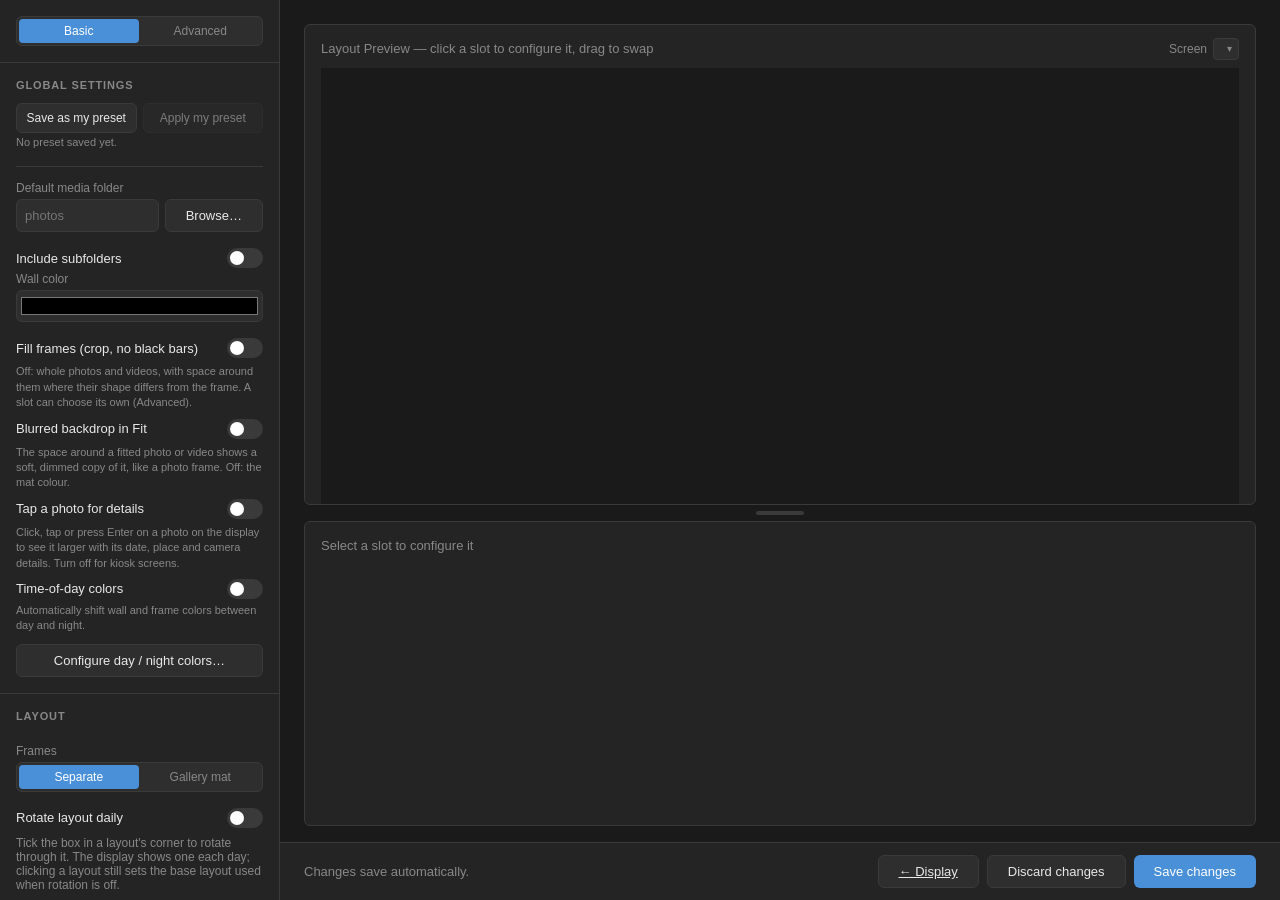
==== commit a91dfe22: "Merge remote-tracking branch 'origin/milestone-4' into ccc/intent/c107dbe3" ====
--- a/frontend/editor/index.html
+++ b/frontend/editor/index.html
@@ -789,7 +789,7 @@
     }
 
     @media (max-width: 820px) {
-      :root { --tabs-h: 57px; --slotbar-h: 49px; --footer-h: 53px; }
+      :root { --tabs-h: 57px; --slotbar-h: 49px; }
       html { -webkit-text-size-adjust: 100%; }
       #app { display: flex; flex-direction: column; height: auto; min-height: 100vh; }
       #mobile-tabs {
@@ -863,23 +863,9 @@
         font-weight: 500;
       }
 
-      /* Save stays at hand on both tabs: the footer is pinned to the bottom of the screen, one row,
-         above the iPhone's home indicator. It sits last in the page, so at the bottom nothing is
-         behind it; scrolling a field into view leaves room for it. */
-      html { scroll-padding-bottom: var(--footer-h); }
-      #footer {
-        position: sticky;
-        bottom: 0;
-        z-index: 48;
-        box-sizing: border-box;
-        min-height: var(--footer-h);
-        gap: 8px;
-        padding: 6px 12px calc(6px + env(safe-area-inset-bottom));
-      }
-      #status-msg { flex: 1 1 0; min-width: 0; overflow: hidden; text-overflow: ellipsis; white-space: nowrap; font-size: 12px; }
-      #footer > div { flex: none; gap: 6px !important; }
-      #footer > div > .btn { padding: 0 12px; white-space: nowrap; }
-      #footer .wide-only { display: none; }
+      #footer { flex-wrap: wrap; padding: 12px; }
+      #footer > div { flex-wrap: wrap; flex: 1 1 auto; }
+      #footer > div > .btn { flex: 1 1 auto; }
 
       /* Touch targets of 40 px or more */
       .btn { display: inline-flex; align-items: center; justify-content: center; min-height: 40px; }
@@ -1290,8 +1276,8 @@
     <span id="status-msg">Changes save automatically.</span>
     <div style="display:flex;gap:8px">
       <a class="btn btn-secondary" href="/display">← Display</a>
-      <button class="btn btn-secondary" onclick="reloadConfig()">Discard<span class="wide-only"> changes</span></button>
-      <button class="btn btn-primary" onclick="saveConfig()">Save<span class="wide-only"> changes</span></button>
+      <button class="btn btn-secondary" onclick="reloadConfig()">Discard changes</button>
+      <button class="btn btn-primary" onclick="saveConfig()">Save changes</button>
     </div>
   </footer>
 
@@ -1333,10 +1319,9 @@
   function setStatus(msg, type = '') {
     const el = document.getElementById('status-msg');
     el.textContent = msg;
-    el.title = msg;  // a phone cuts a long message short; the full one shows on hover
     el.className = type;
     if (type === 'success') setTimeout(() => {
-      el.textContent = el.title = 'Changes save automatically.';
+      el.textContent = 'Changes save automatically.';
       el.className = '';
     }, 3000);
   }
@@ -2527,7 +2512,6 @@
     }
     // Once laid out: drawn at display size and scaled to the thumbnail
     for (const [grid, layout] of galleryThumbs) renderGalleryThumb(grid, layout);
-    _drawnWidth.picker = container.clientWidth;
   }
 
   function selectLayout(id) {
@@ -2590,7 +2574,6 @@
     renderLabelStylePicker();  // its swatches show the current mat and date format
     PicMeScale.at(previewScreen.w, previewScreen.h, s => (layoutMode(layout) === 'gallery'
       ? buildGalleryPreview(layout, preview, s) : buildSlotsPreview(layout, preview)));
-    _drawnWidth.preview = preview.clientWidth;
   }
 
   function buildSlotsPreview(layout, preview) {
@@ -4063,7 +4046,7 @@
     refreshTodNotes();
     refreshInactiveControls();
     clearTimeout(_saveTimer);
-    _saveTimer = setTimeout(() => { _saveTimer = null; saveConfig(savedMsg); }, 500);
+    _saveTimer = setTimeout(() => { _saveTimer = null; saveConfig(savedMsg); }, 300);
   }
 
   // Save an edit still waiting for its autosave, and wait for any save in flight, so a reset or
@@ -4580,8 +4563,8 @@
       btn.setAttribute('aria-selected', String(btn.dataset.tab === tab));
       btn.tabIndex = btn.dataset.tab === tab ? 0 : -1;
     }
-    // The pane coming into view may have been drawn while hidden (no width): draw it again
-    redrawPane(tab === 'layout' ? 'preview' : 'picker');
+    // The preview was drawn while hidden (no width): draw it again at its real size
+    if (tab === 'layout') { _fitWidth = 0; fitPreview(); }
   }
 
   function setEditorTab(tab) {
@@ -4605,54 +4588,6 @@
     applyEditorTab(loadPref(TAB_KEY) === 'settings' ? 'settings' : 'layout');
     // Turning a tablet to landscape (or back) switches layouts: fit the preview to the new one
     NARROW.addEventListener?.('change', () => { _fitWidth = 0; applySplit(); });
-  }
-
-  // The preview and the layout picker are drawn to their box's width. One drawn while it had none
-  // (its tab hidden, or before the page was laid out) is drawn again once it has a width; on
-  // phones, Safari can also come back from the background or the back button without painting
-  // them (white until a tap redraws them), so they're drawn again then too, as a tap does.
-  const _drawnWidth = { preview: 0, picker: 0 };
-  const PANE_IDS = { preview: 'collage-preview', picker: 'layout-picker' };
-
-  function redrawPane(pane) {
-    const el = document.getElementById(PANE_IDS[pane]);
-    if (!config || !layouts || !el.clientWidth || PicMeSlotDrag.isDragging()) return;  // hidden: when it shows
-    if (pane === 'picker') { buildLayoutPicker(); return; }
-    _fitWidth = 0;
-    fitPreview();  // sizes the preview; a separate-frames preview is drawn again at that size
-    if (el.classList.contains('gallery-preview')) buildPreview();
-  }
-
-  // Once per burst of resizes or events, after it settles
-  const _redrawQueue = new Set();
-  let _redrawTimer = 0;
-  function redrawSoon(...panes) {
-    panes.forEach(p => _redrawQueue.add(p));
-    clearTimeout(_redrawTimer);
-    _redrawTimer = setTimeout(() => {
-      const panes = [..._redrawQueue];
-      _redrawQueue.clear();
-      panes.forEach(redrawPane);
-    }, 80);
-  }
-
-  function bindPaneRedraw() {
-    if (window.ResizeObserver) {
-      // The preview's width comes from #preview-fit (fitPreview sizes the preview itself)
-      const watched = new Map([[document.getElementById('preview-fit'), 'preview'],
-                               [document.getElementById('layout-picker'), 'picker']]);
-      const observer = new ResizeObserver(entries => {
-        for (const e of entries) {
-          const pane = watched.get(e.target);
-          if (e.contentRect.width > 0 && !_drawnWidth[pane]) redrawSoon(pane);
-        }
-      });
-      for (const el of watched.keys()) observer.observe(el);
-    }
-    document.addEventListener('visibilitychange', () => {
-      if (document.visibilityState === 'visible') redrawSoon('preview', 'picker');
-    });
-    window.addEventListener('pageshow', e => { if (e.persisted) redrawSoon('preview', 'picker'); });  // the back/forward cache
   }
 
   // Phones, Layout tab: once the preview has scrolled behind the tabs, a bar under them shows the
@@ -4705,7 +4640,6 @@
   bindSlotBar();
   bindScreenPicker();
   bindPaneDivider();
-  bindPaneRedraw();
 
   init();
 </script>
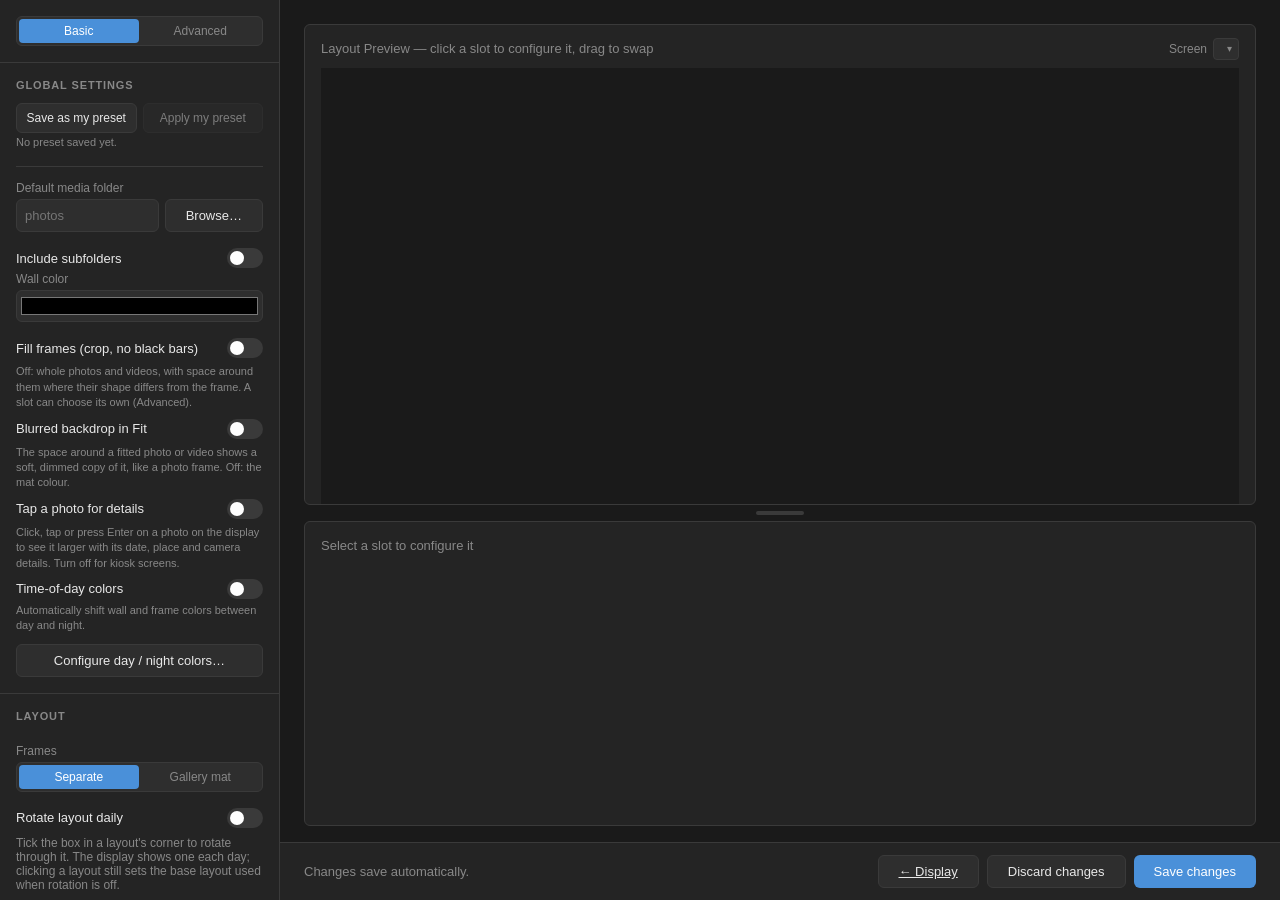
==== commit 2ffdce85: "Merge remote-tracking branch 'origin/milestone-4' into ccc/intent/75c09158" ====
--- a/frontend/editor/index.html
+++ b/frontend/editor/index.html
@@ -789,7 +789,7 @@
     }
 
     @media (max-width: 820px) {
-      :root { --tabs-h: 57px; --slotbar-h: 49px; }
+      :root { --tabs-h: 57px; --slotbar-h: 49px; --footer-h: 53px; }
       html { -webkit-text-size-adjust: 100%; }
       #app { display: flex; flex-direction: column; height: auto; min-height: 100vh; }
       #mobile-tabs {
@@ -863,9 +863,23 @@
         font-weight: 500;
       }
 
-      #footer { flex-wrap: wrap; padding: 12px; }
-      #footer > div { flex-wrap: wrap; flex: 1 1 auto; }
-      #footer > div > .btn { flex: 1 1 auto; }
+      /* Save stays at hand on both tabs: the footer is pinned to the bottom of the screen, one row,
+         above the iPhone's home indicator. It sits last in the page, so at the bottom nothing is
+         behind it; scrolling a field into view leaves room for it. */
+      html { scroll-padding-bottom: var(--footer-h); }
+      #footer {
+        position: sticky;
+        bottom: 0;
+        z-index: 48;
+        box-sizing: border-box;
+        min-height: var(--footer-h);
+        gap: 8px;
+        padding: 6px 12px calc(6px + env(safe-area-inset-bottom));
+      }
+      #status-msg { flex: 1 1 0; min-width: 0; overflow: hidden; text-overflow: ellipsis; white-space: nowrap; font-size: 12px; }
+      #footer > div { flex: none; gap: 6px !important; }
+      #footer > div > .btn { padding: 0 12px; white-space: nowrap; }
+      #footer .wide-only { display: none; }
 
       /* Touch targets of 40 px or more */
       .btn { display: inline-flex; align-items: center; justify-content: center; min-height: 40px; }
@@ -1276,8 +1290,8 @@
     <span id="status-msg">Changes save automatically.</span>
     <div style="display:flex;gap:8px">
       <a class="btn btn-secondary" href="/display">← Display</a>
-      <button class="btn btn-secondary" onclick="reloadConfig()">Discard changes</button>
-      <button class="btn btn-primary" onclick="saveConfig()">Save changes</button>
+      <button class="btn btn-secondary" onclick="reloadConfig()">Discard<span class="wide-only"> changes</span></button>
+      <button class="btn btn-primary" onclick="saveConfig()">Save<span class="wide-only"> changes</span></button>
     </div>
   </footer>
 
@@ -1319,9 +1333,10 @@
   function setStatus(msg, type = '') {
     const el = document.getElementById('status-msg');
     el.textContent = msg;
+    el.title = msg;  // a phone cuts a long message short; the full one shows on hover
     el.className = type;
     if (type === 'success') setTimeout(() => {
-      el.textContent = 'Changes save automatically.';
+      el.textContent = el.title = 'Changes save automatically.';
       el.className = '';
     }, 3000);
   }
@@ -2512,6 +2527,7 @@
     }
     // Once laid out: drawn at display size and scaled to the thumbnail
     for (const [grid, layout] of galleryThumbs) renderGalleryThumb(grid, layout);
+    _drawnWidth.picker = container.clientWidth;
   }
 
   function selectLayout(id) {
@@ -2574,6 +2590,7 @@
     renderLabelStylePicker();  // its swatches show the current mat and date format
     PicMeScale.at(previewScreen.w, previewScreen.h, s => (layoutMode(layout) === 'gallery'
       ? buildGalleryPreview(layout, preview, s) : buildSlotsPreview(layout, preview)));
+    _drawnWidth.preview = preview.clientWidth;
   }
 
   function buildSlotsPreview(layout, preview) {
@@ -4563,8 +4580,8 @@
       btn.setAttribute('aria-selected', String(btn.dataset.tab === tab));
       btn.tabIndex = btn.dataset.tab === tab ? 0 : -1;
     }
-    // The preview was drawn while hidden (no width): draw it again at its real size
-    if (tab === 'layout') { _fitWidth = 0; fitPreview(); }
+    // The pane coming into view may have been drawn while hidden (no width): draw it again
+    redrawPane(tab === 'layout' ? 'preview' : 'picker');
   }
 
   function setEditorTab(tab) {
@@ -4588,6 +4605,54 @@
     applyEditorTab(loadPref(TAB_KEY) === 'settings' ? 'settings' : 'layout');
     // Turning a tablet to landscape (or back) switches layouts: fit the preview to the new one
     NARROW.addEventListener?.('change', () => { _fitWidth = 0; applySplit(); });
+  }
+
+  // The preview and the layout picker are drawn to their box's width. One drawn while it had none
+  // (its tab hidden, or before the page was laid out) is drawn again once it has a width; on
+  // phones, Safari can also come back from the background or the back button without painting
+  // them (white until a tap redraws them), so they're drawn again then too, as a tap does.
+  const _drawnWidth = { preview: 0, picker: 0 };
+  const PANE_IDS = { preview: 'collage-preview', picker: 'layout-picker' };
+
+  function redrawPane(pane) {
+    const el = document.getElementById(PANE_IDS[pane]);
+    if (!config || !layouts || !el.clientWidth || PicMeSlotDrag.isDragging()) return;  // hidden: when it shows
+    if (pane === 'picker') { buildLayoutPicker(); return; }
+    _fitWidth = 0;
+    fitPreview();  // sizes the preview; a separate-frames preview is drawn again at that size
+    if (el.classList.contains('gallery-preview')) buildPreview();
+  }
+
+  // Once per burst of resizes or events, after it settles
+  const _redrawQueue = new Set();
+  let _redrawTimer = 0;
+  function redrawSoon(...panes) {
+    panes.forEach(p => _redrawQueue.add(p));
+    clearTimeout(_redrawTimer);
+    _redrawTimer = setTimeout(() => {
+      const panes = [..._redrawQueue];
+      _redrawQueue.clear();
+      panes.forEach(redrawPane);
+    }, 80);
+  }
+
+  function bindPaneRedraw() {
+    if (window.ResizeObserver) {
+      // The preview's width comes from #preview-fit (fitPreview sizes the preview itself)
+      const watched = new Map([[document.getElementById('preview-fit'), 'preview'],
+                               [document.getElementById('layout-picker'), 'picker']]);
+      const observer = new ResizeObserver(entries => {
+        for (const e of entries) {
+          const pane = watched.get(e.target);
+          if (e.contentRect.width > 0 && !_drawnWidth[pane]) redrawSoon(pane);
+        }
+      });
+      for (const el of watched.keys()) observer.observe(el);
+    }
+    document.addEventListener('visibilitychange', () => {
+      if (document.visibilityState === 'visible') redrawSoon('preview', 'picker');
+    });
+    window.addEventListener('pageshow', e => { if (e.persisted) redrawSoon('preview', 'picker'); });  // the back/forward cache
   }
 
   // Phones, Layout tab: once the preview has scrolled behind the tabs, a bar under them shows the
@@ -4640,6 +4705,7 @@
   bindSlotBar();
   bindScreenPicker();
   bindPaneDivider();
+  bindPaneRedraw();
 
   init();
 </script>
